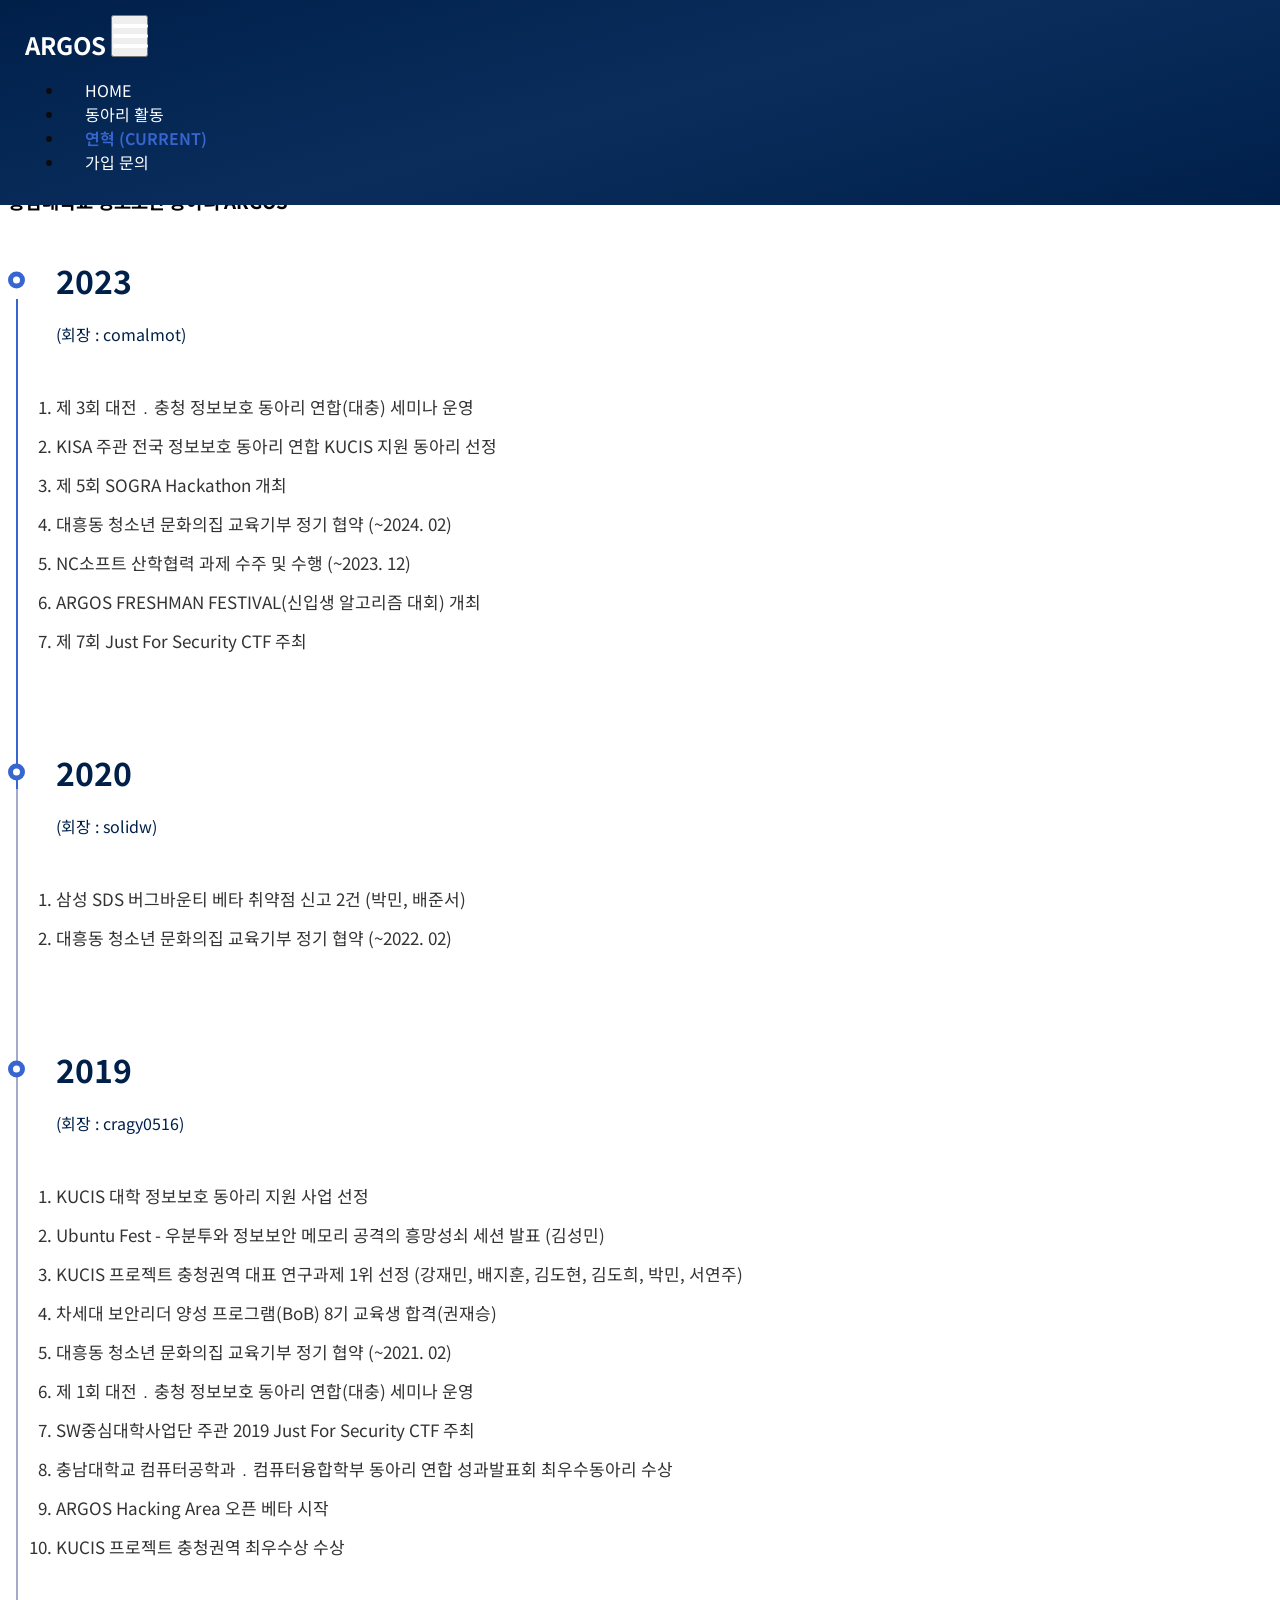
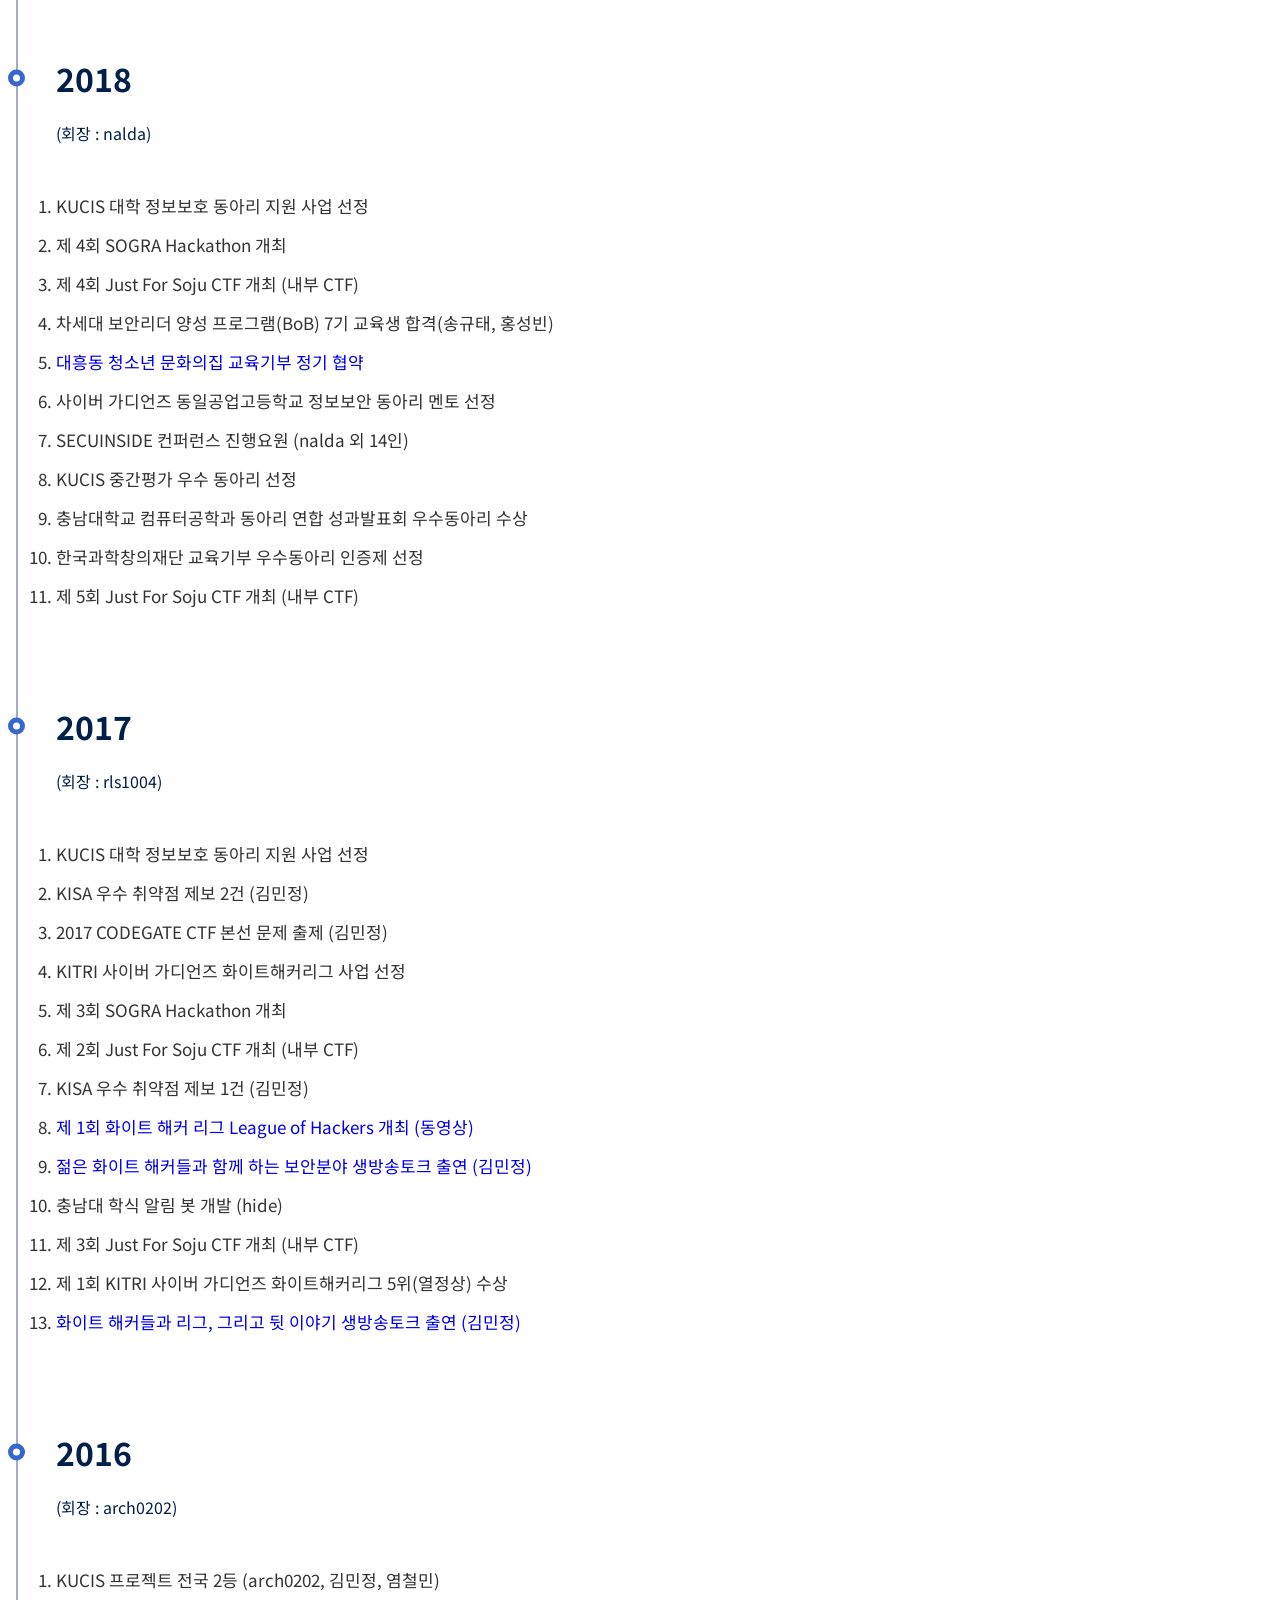
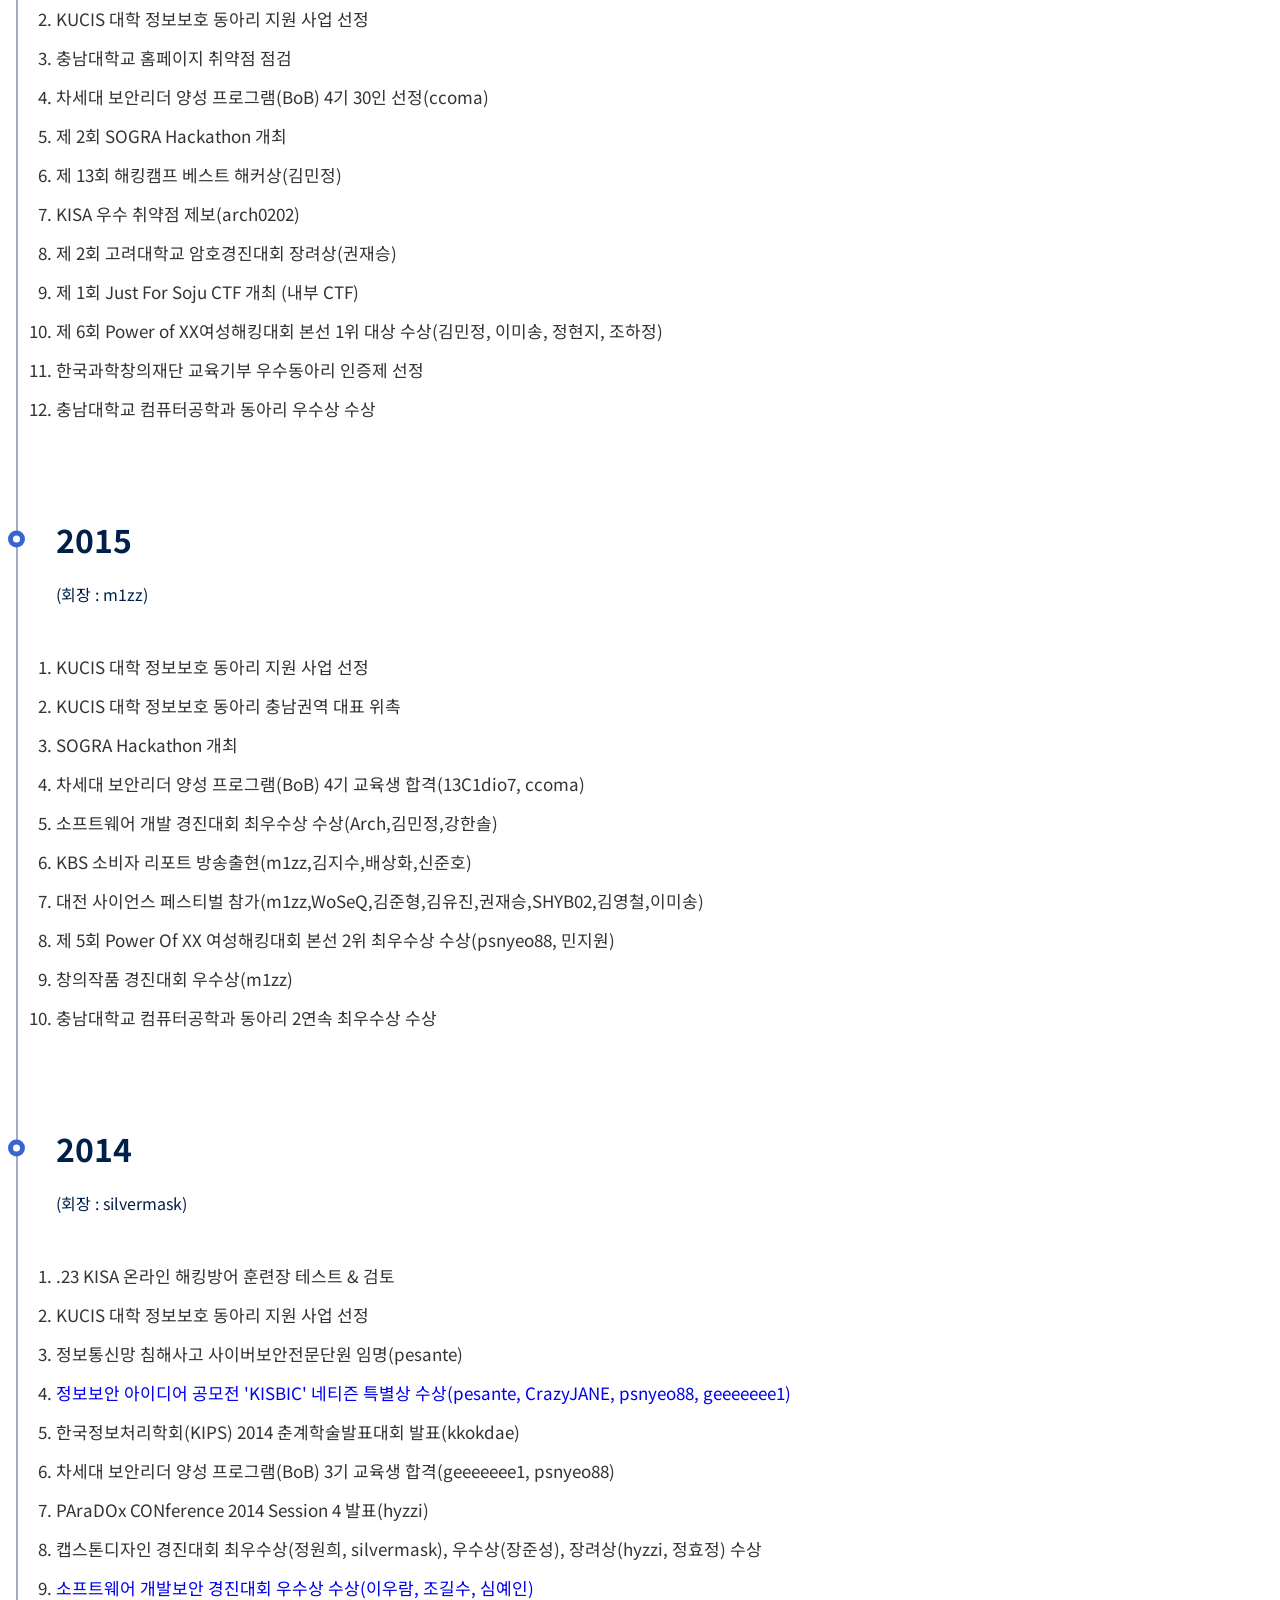
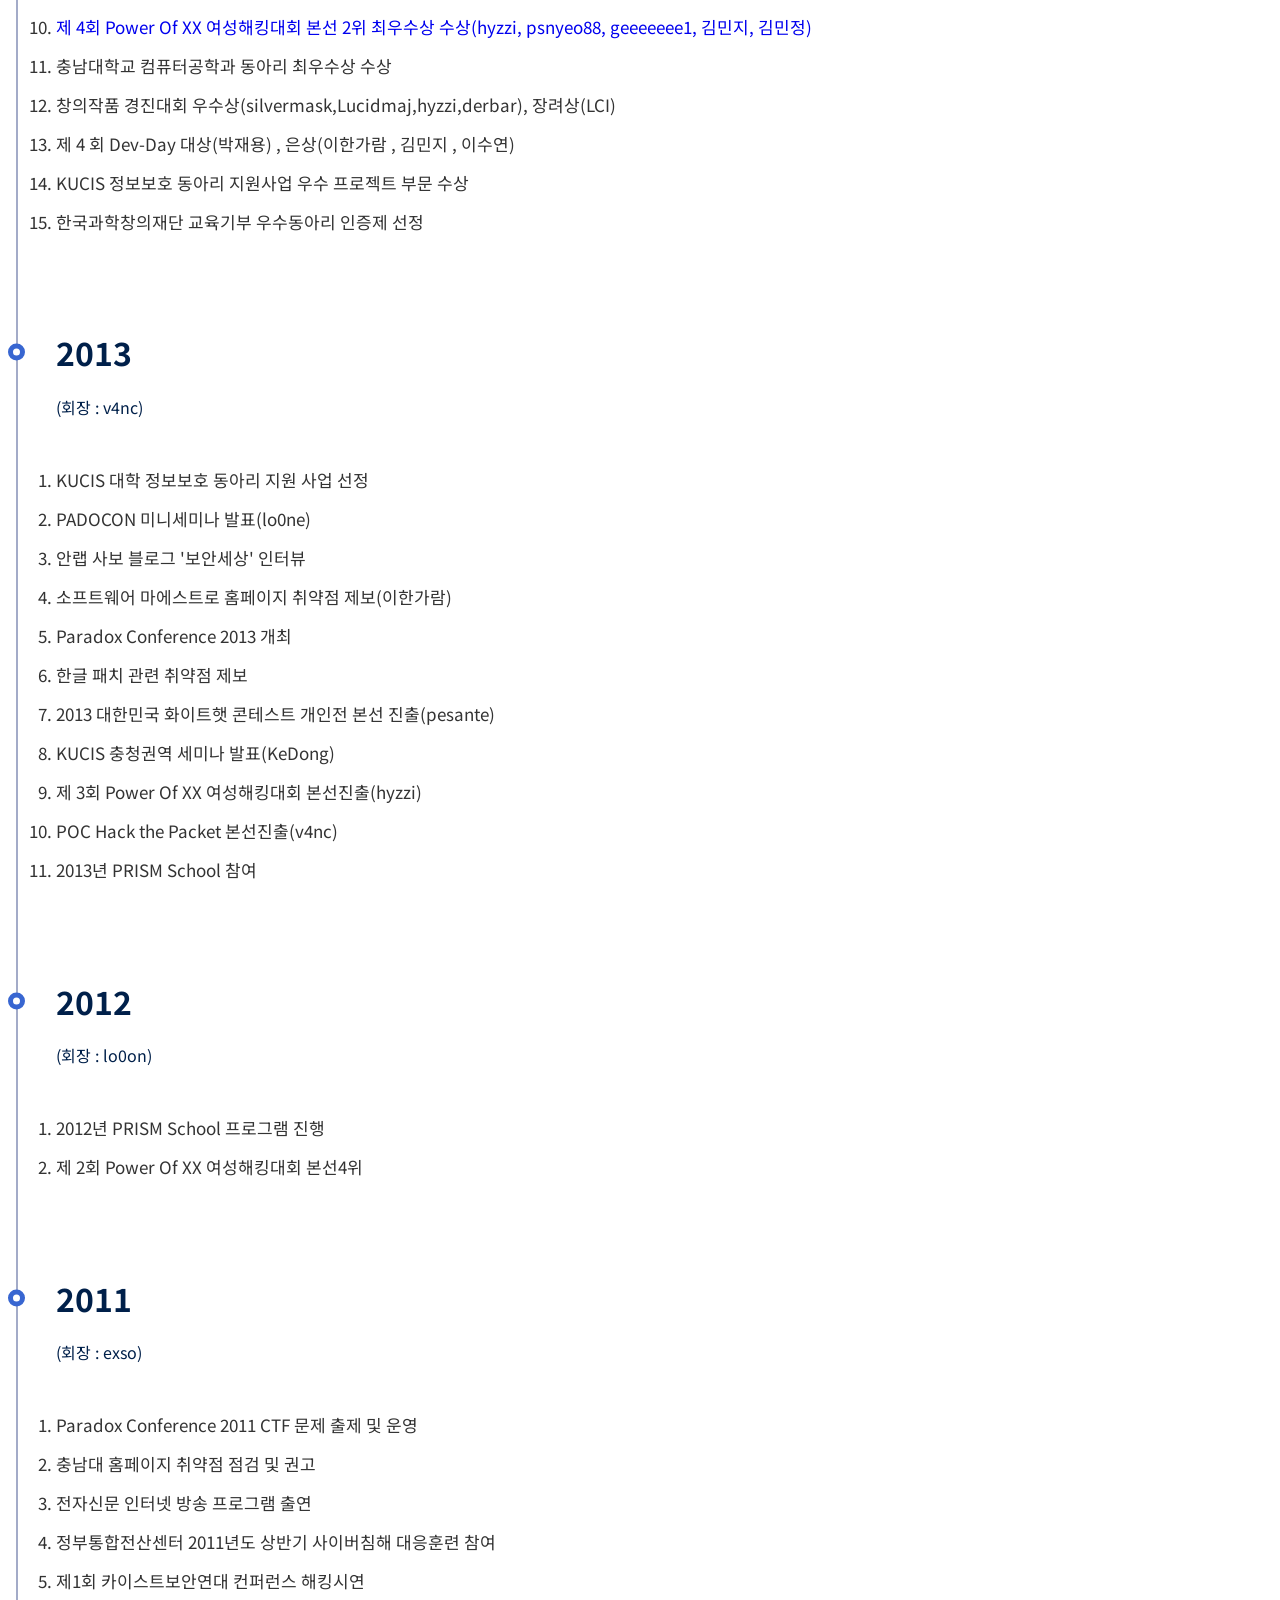
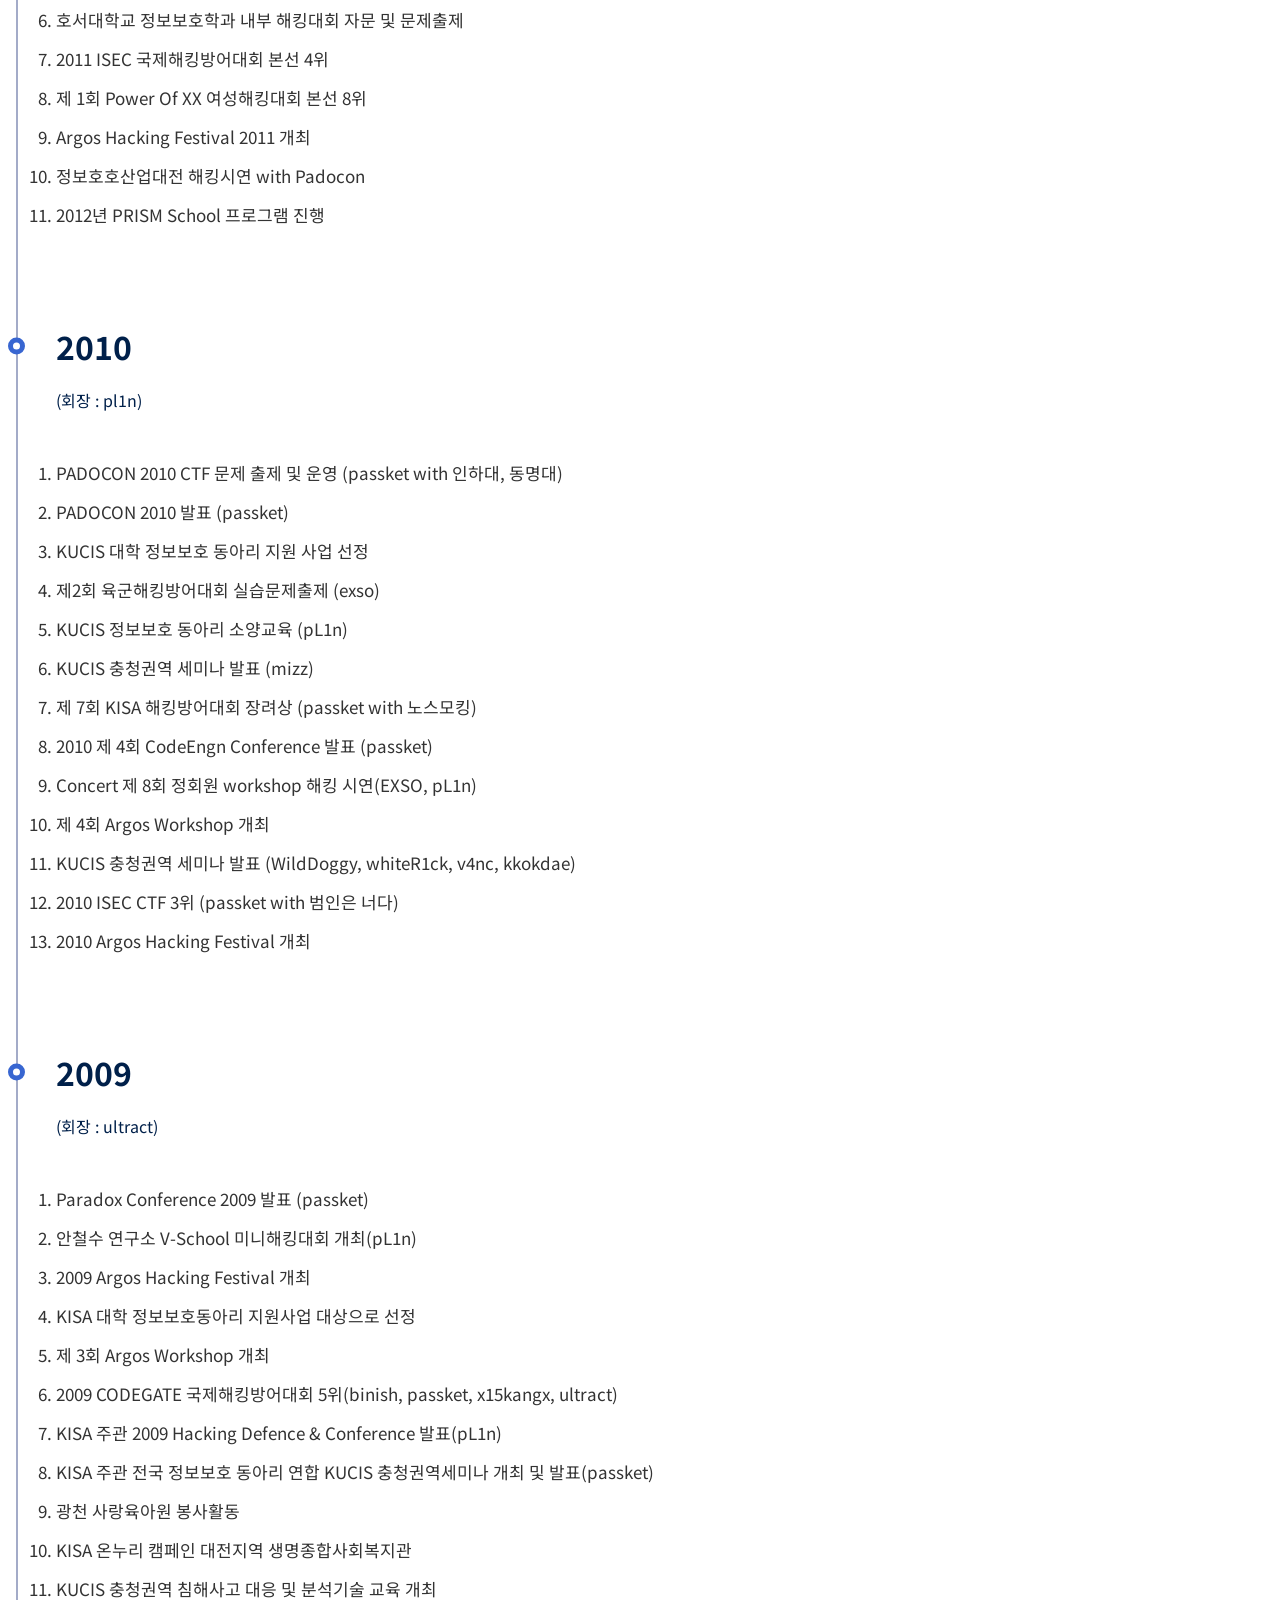
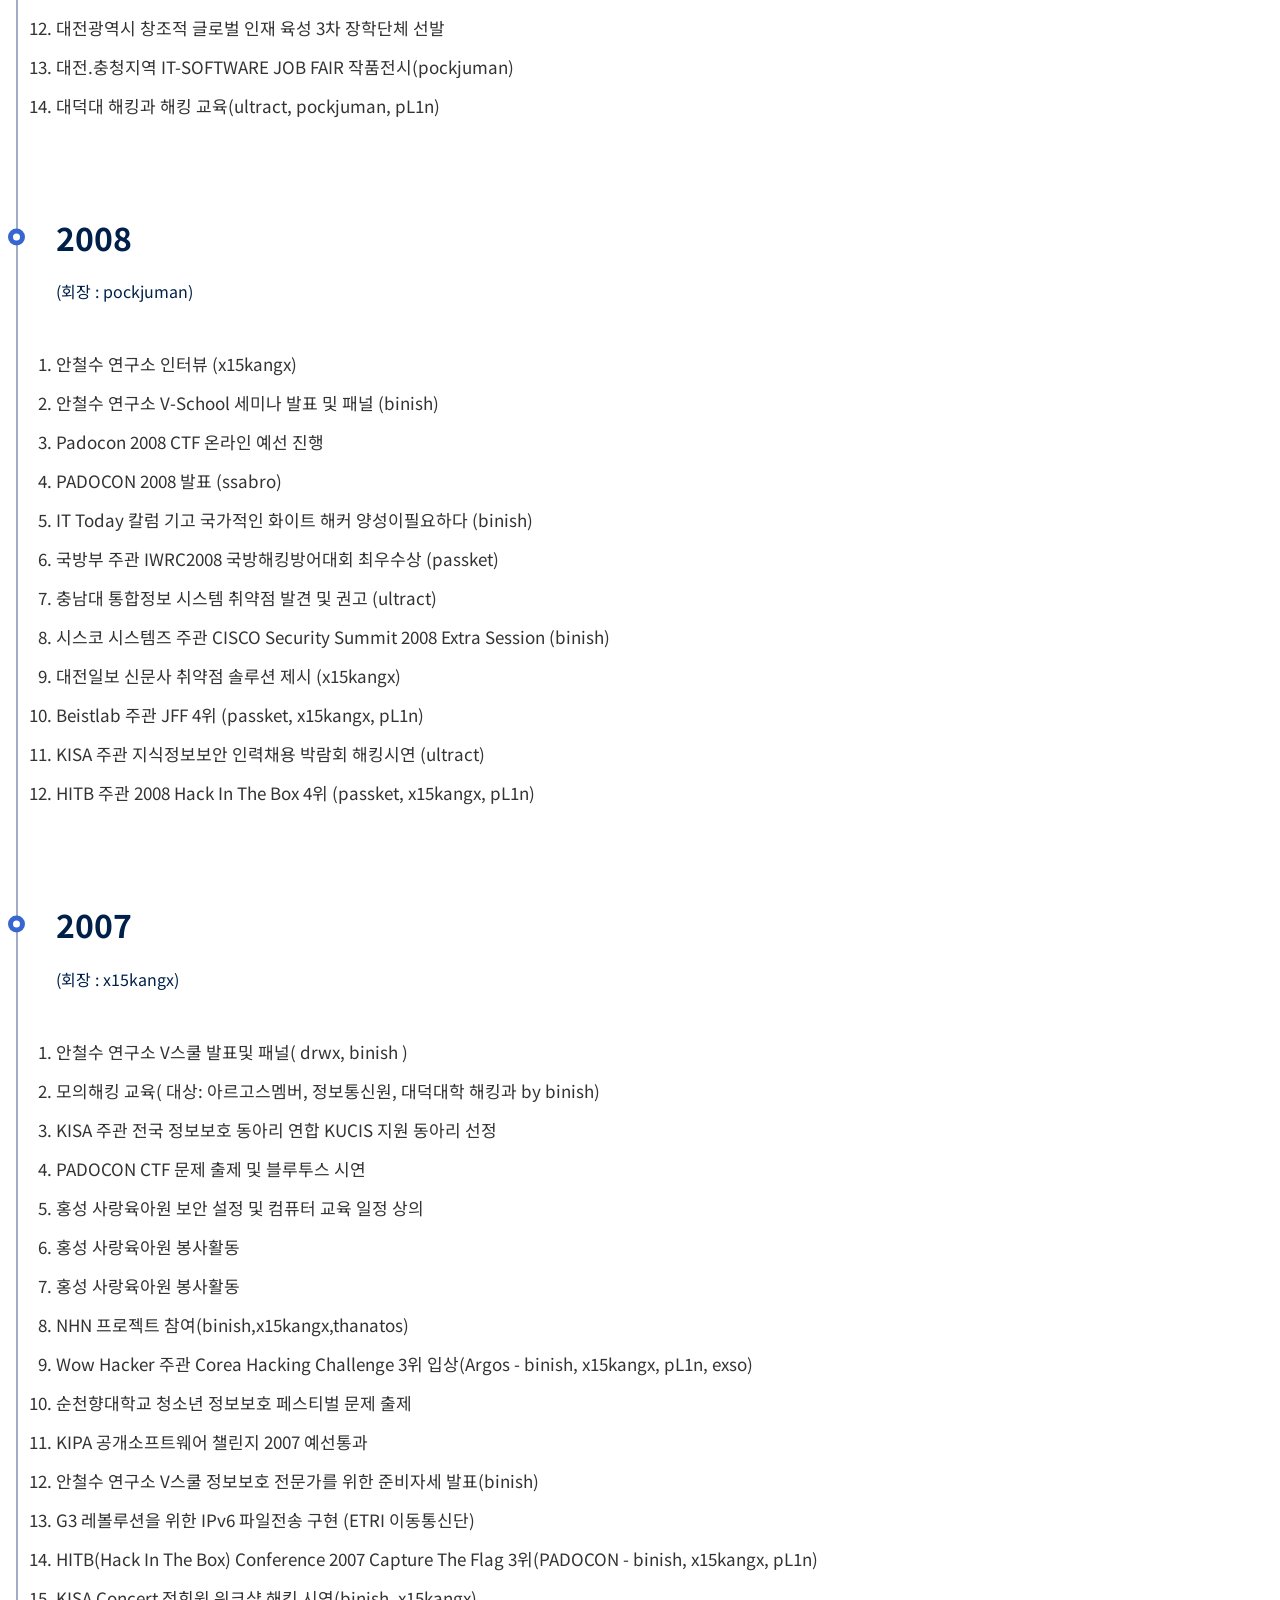
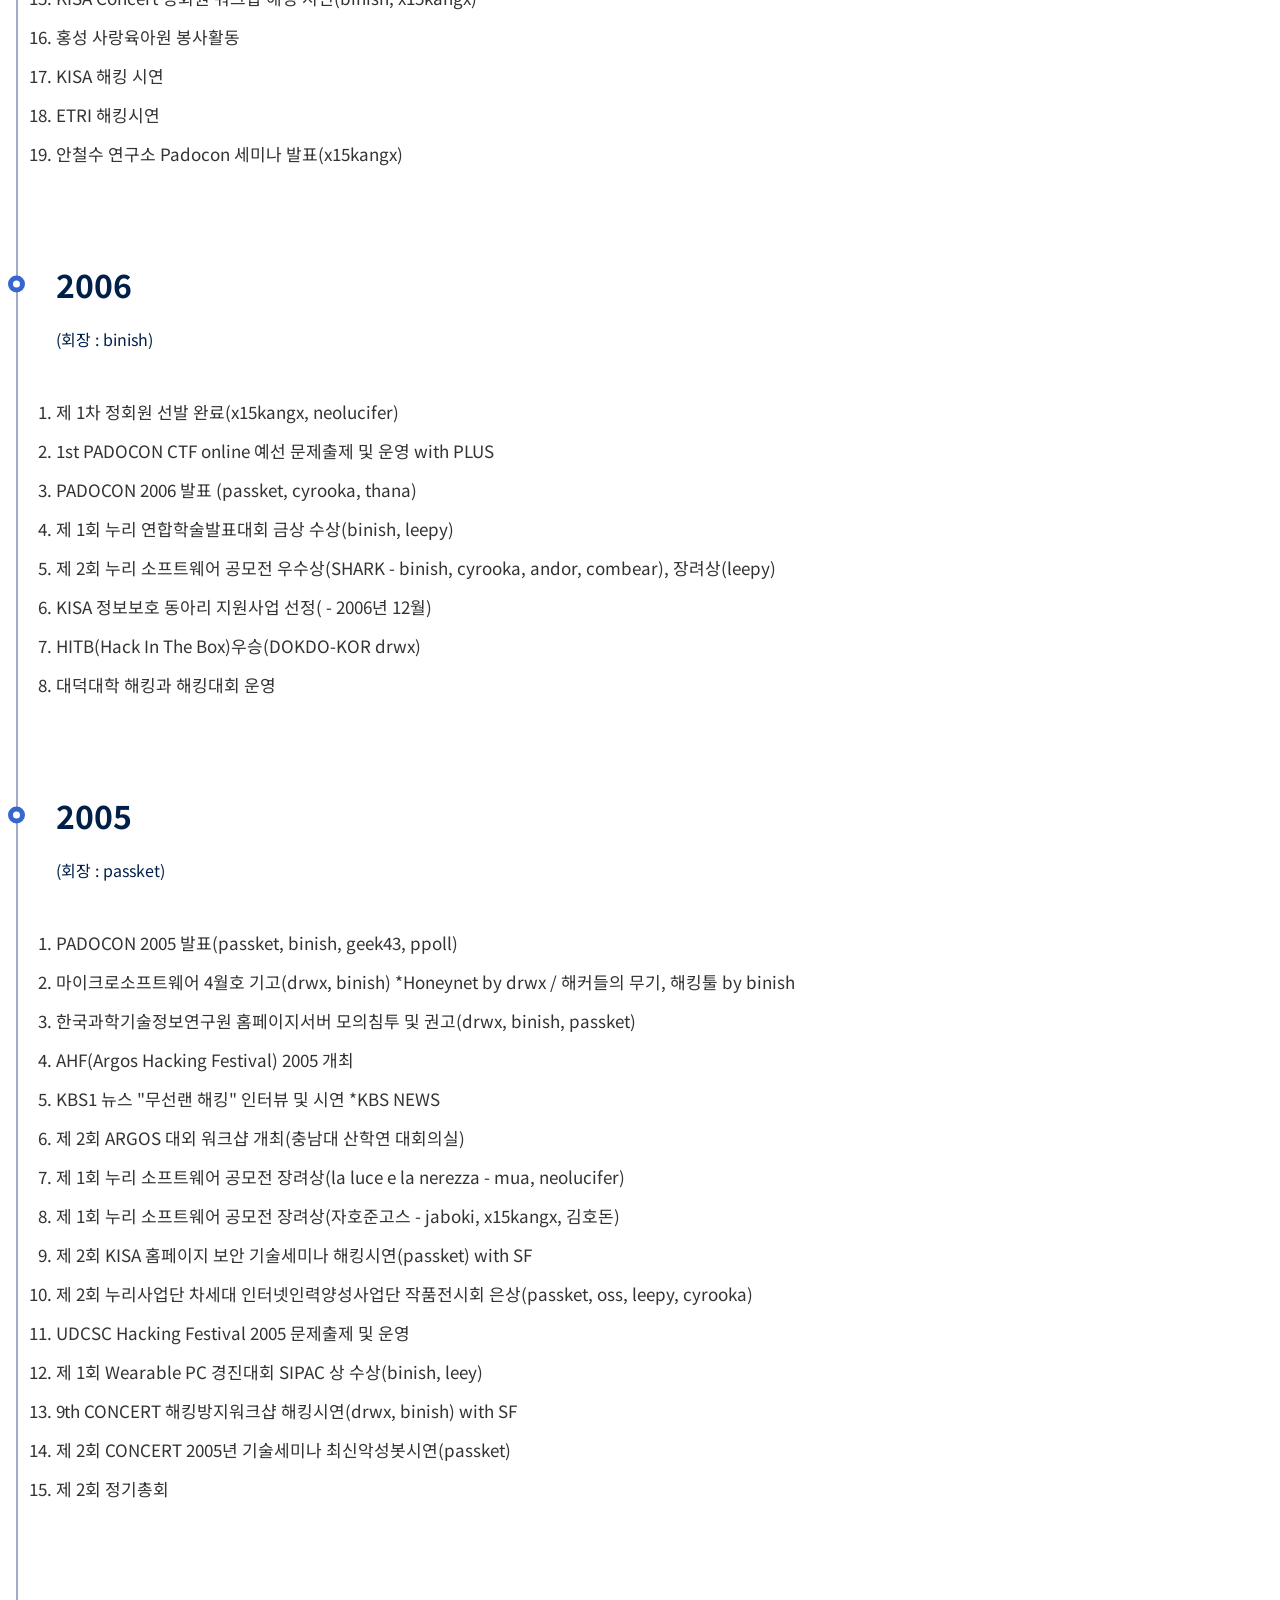
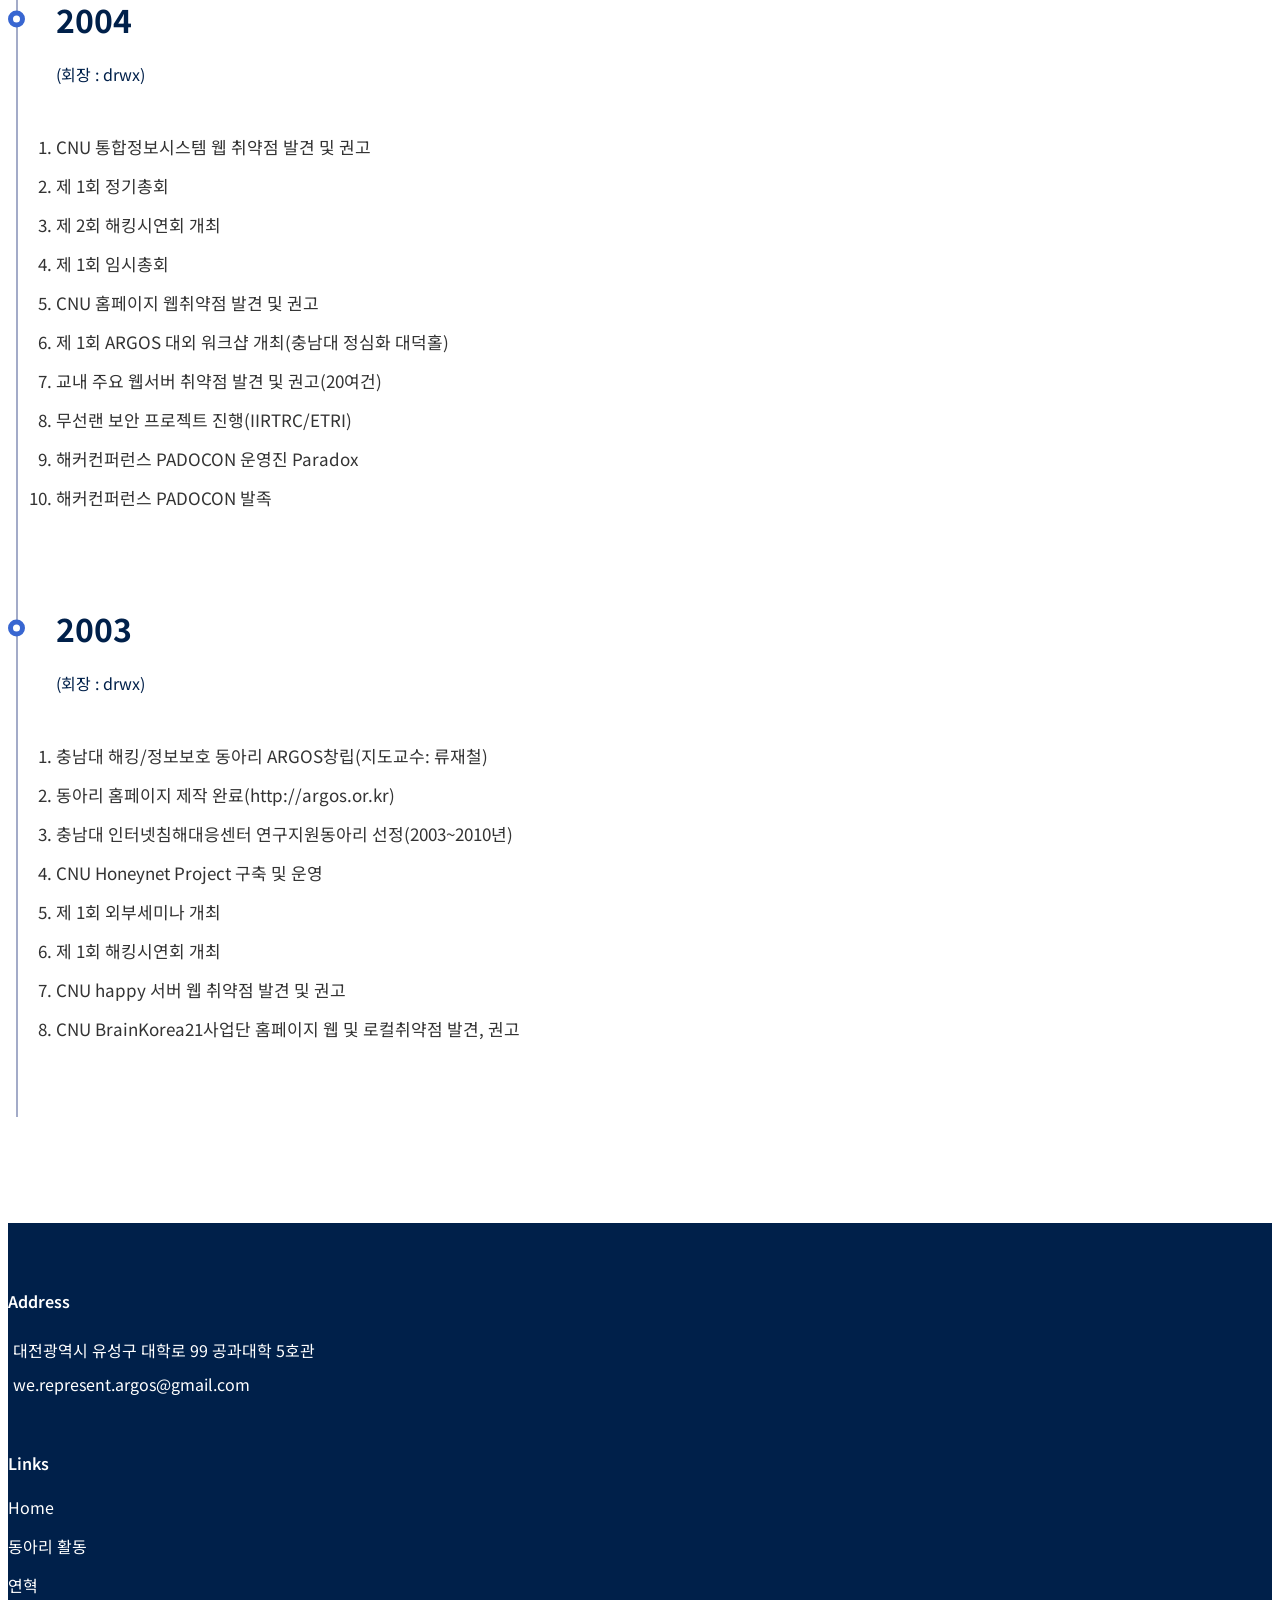
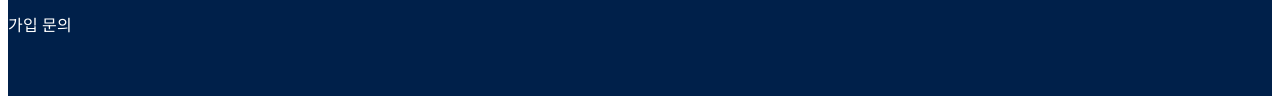
==== history.html @ 81e080d8 "연혁: 가이드 선 스타일 적용, 애니메이션 1.2초로 단축 Made-with: Cursor" ====
<!DOCTYPE html>
<html>

<head>
  <!-- Basic -->
  <meta charset="utf-8" />
  <meta http-equiv="X-UA-Compatible" content="IE=edge" />
  <!-- Mobile Metas -->
  <meta name="viewport" content="width=device-width, initial-scale=1, shrink-to-fit=no" />
  <!-- Site Metas -->
  <meta name="keywords" content="" />
  <meta name="description" content="" />
  <meta name="author" content="" />
  <link rel="shortcut icon" href="https://cdn.jsdelivr.net/gh/4RG0S/2024-Spring-Homeless@main/images/logo_circle.png" type="">

  <title> History </title>
  <link rel="stylesheet" href="css/history.css">

  <!-- bootstrap core css -->
  <link rel="stylesheet" type="text/css" href="css/bootstrap.css" />

  <!-- fonts style -->
  <link href="https://fonts.googleapis.com/css2?family=Noto+Sans+KR:wght@400;500;600;700&display=swap" rel="stylesheet">

  <!--owl slider stylesheet -->
  <link rel="stylesheet" type="text/css" href="https://cdnjs.cloudflare.com/ajax/libs/OwlCarousel2/2.3.4/assets/owl.carousel.min.css" />

  <!-- font awesome style -->
  <link href="css/font-awesome.min.css" rel="stylesheet" />

  <!-- Custom styles for this template -->
  <link href="css/style.css" rel="stylesheet" />
  <!-- responsive style -->
  <link href="css/responsive.css" rel="stylesheet" />

</head>

<body class="sub_page">

  <div class="hero_area">

    <div class="hero_bg_box">
      <div class="bg_img_box">
        <img src="images/hero-bg.png" alt="">
      </div>
    </div>

    <!-- header section strats -->
    <header class="header_section">
      <div class="container-fluid">
        <nav class="navbar navbar-expand-lg custom_nav-container ">
          <a class="navbar-brand" href="index.html">
            <span>
              ARGOS
            </span>
          </a>

          <button class="navbar-toggler" type="button" data-toggle="collapse" data-target="#navbarSupportedContent" aria-controls="navbarSupportedContent" aria-expanded="false" aria-label="Toggle navigation">
            <span class=""> </span>
          </button>

          <div class="collapse navbar-collapse" id="navbarSupportedContent">
            <ul class="navbar-nav  ">
              <li class="nav-item">
                <a class="nav-link" href="index.html">Home</a>
              </li>
              <li class="nav-item">
                <a class="nav-link" href="education.html">동아리 활동</a>
                <ul>
                  <li>
                      <a href="seminar.html" class="nav-link">정기 세미나</a>
                  </li>
                  <li>
                      <a href="hack.html" class="nav-link">해킹 시연회</a>
                  </li>
                  <li>
                      <a href="hackathon.html" class="nav-link">SOGRA Hackathon</a>
                  </li>
              </ul>
              </li>
              <li class="nav-item active">
                <a class="nav-link" href="history.html">연혁 <span class="sr-only">(current)</span></a>
              </li>
              <li class="nav-item">
                <a class="nav-link" href="https://open.kakao.com/o/sIllhT5f">가입 문의</a>
              </li>
              <!-- <li class="nav-item">
                <a class="nav-link" href="#"> <i class="fa fa-user" aria-hidden="true"></i> Login</a>
              </li> -->
              <!-- <form class="form-inline">
                <button class="btn  my-2 my-sm-0 nav_search-btn" type="submit">
                  <i class="fa fa-search" aria-hidden="true"></i>
                </button>
              </form> -->
            </ul>
          </div>
        </nav>
      </div>
    </header>
    <!-- end header section -->
  </div>

  <!-- about section -->

  <section style="background: white;"class="about_section layout_padding">
    <div class="container">
      <div class="row">
        <div class="col-md-6">
          <div style="color:black;"class="detail-box">
            <h3>
              충남대학교 정보보안 동아리 ARGOS
            </h3>
            <!-- <p>
              세부 내용 추가 가능
            </p> -->
          </div>
        </div>
      </div>
      <div class="history" id="historySection">
        <div class="history-line">
          <div class="history-line-fill" id="historyLineFill"></div>
        </div>
        <div>
          <h2>2023</h2>
          (회장 : comalmot)
          <ol>
            <li><strong>04.22</strong> 제 3회 대전﹒충청 정보보호 동아리 연합(대충) 세미나 운영</li>
            <li><strong>05.09</strong> KISA 주관 전국 정보보호 동아리 연합 KUCIS 지원 동아리 선정</li>
            <li><strong>05.12</strong> 제 5회 SOGRA Hackathon 개최</li>
            <li><strong>06.28</strong> 대흥동 청소년 문화의집 교육기부 정기 협약 (~2024. 02)</li>
            <li><strong>07.01</strong> NC소프트 산학협력 과제 수주 및 수행 (~2023. 12)</li>
            <li><strong>09.23</strong> ARGOS FRESHMAN FESTIVAL(신입생 알고리즘 대회) 개최</li>
            <li><strong>11.11</strong> 제 7회 Just For Security CTF 주최</li>
          </ol>
          <h2>2020</h2>
          (회장 : solidw)
          <ol>
            <li><strong>07.11</strong> 삼성 SDS 버그바운티 베타 취약점 신고 2건 (박민, 배준서)</li>
            <li><strong>08.29</strong> 대흥동 청소년 문화의집 교육기부 정기 협약 (~2022. 02)</li>
          </ol>
          <h2>2019</h2>
          (회장 : cragy0516)
          <ol>
            <li><strong>03.22</strong> KUCIS 대학 정보보호 동아리 지원 사업 선정</li>
            <li><strong>05.26</strong> Ubuntu Fest - 우분투와 정보보안 메모리 공격의 흥망성쇠 세션 발표 (김성민)</li>
            <li><strong>05.28</strong> KUCIS 프로젝트 충청권역 대표 연구과제 1위 선정 (강재민, 배지훈, 김도현, 김도희, 박민, 서연주)</li>
            <li><strong>06.24</strong> 차세대 보안리더 양성 프로그램(BoB) 8기 교육생 합격(권재승)</li>
            <li><strong>07.05</strong> 대흥동 청소년 문화의집 교육기부 정기 협약 (~2021. 02)</li>
            <li><strong>07.06</strong> 제 1회 대전﹒충청 정보보호 동아리 연합(대충) 세미나 운영</li>
            <li><strong>11.10</strong> SW중심대학사업단 주관 2019 Just For Security CTF 주최</li>
            <li><strong>11.22</strong> 충남대학교 컴퓨터공학과﹒컴퓨터융합학부 동아리 연합 성과발표회 최우수동아리 수상</li>
            <li><strong>12.03</strong> ARGOS Hacking Area 오픈 베타 시작</li>
            <li><strong>12.06</strong> KUCIS 프로젝트 충청권역 최우수상 수상</li>
          </ol>
          <h2>2018</h2>
          (회장 : nalda) 
          <ol>
            <li><strong>03.19</strong> KUCIS 대학 정보보호 동아리 지원 사업 선정</li>
            <li><strong>05.18</strong> 제 4회 SOGRA Hackathon 개최</li>
            <li><strong>06.17</strong> 제 4회 Just For Soju CTF 개최 (내부 CTF)</li>
            <li><strong>06.25</strong> 차세대 보안리더 양성 프로그램(BoB) 7기 교육생 합격(송규태, 홍성빈)</li>
            <li><strong>06.28</strong> <a href="http://www.dtnews24.com/news/articleView.html?idxno=518586">대흥동 청소년 문화의집 교육기부 정기 협약</a></li>
            <li><strong>06.28</strong> 사이버 가디언즈 동일공업고등학교 정보보안 동아리 멘토 선정</li>
            <li><strong>07.14</strong> SECUINSIDE 컨퍼런스 진행요원 (nalda 외 14인)</li>
            <li><strong>09.20</strong> KUCIS 중간평가 우수 동아리 선정</li>
            <li><strong>11.20</strong> 충남대학교 컴퓨터공학과 동아리 연합 성과발표회 우수동아리 수상</li>
            <li><strong>11.23</strong> 한국과학창의재단 교육기부 우수동아리 인증제 선정</li>
            <li><strong>12.01</strong> 제 5회 Just For Soju CTF 개최 (내부 CTF)</li>
          </ol>
          <h2>2017</h2>
          (회장 : rls1004) 
          <ol>
            <li><strong>03.29</strong> KUCIS 대학 정보보호 동아리 지원 사업 선정</li>
            <li><strong>03.29</strong> KISA 우수 취약점 제보 2건 (김민정)</li>
            <li><strong>04.11</strong> 2017 CODEGATE CTF 본선 문제 출제 (김민정)</li>
            <li><strong>05.08</strong> KITRI 사이버 가디언즈 화이트해커리그 사업 선정</li>
            <li><strong>05.19</strong> 제 3회 SOGRA Hackathon 개최</li>
            <li><strong>06.19</strong> 제 2회 Just For Soju CTF 개최 (내부 CTF)</li>
            <li><strong>06.23</strong> KISA 우수 취약점 제보 1건 (김민정)</li>
            <li><strong>07.15</strong> <a href="https://www.facebook.com/LOH-ARGOS-101943037137359/">제 1회 화이트 해커 리그 League of Hackers 개최</a> <a href="https://www.youtube.com/watch?v=aym5U5BqPws">(동영상)</a></li>
            <li><strong>08.08</strong><a href="https://talkit.tv/Event/1633/"> 젊은 화이트 해커들과 함께 하는 보안분야 생방송토크 출연 (김민정)</a></li>
            <li><strong>10.08</strong> 충남대 학식 알림 봇 개발 (hide)</li>
            <li><strong>11.05</strong> 제 3회 Just For Soju CTF 개최 (내부 CTF)</li>
            <li><strong>12.08</strong> 제 1회 KITRI 사이버 가디언즈 화이트해커리그 5위(열정상) 수상</li>
            <li><strong>12.12</strong><a href="https://www.argos.or.kr/%5B12-08%5D%20%EC%A0%9C%201%ED%9A%8C%20KITRI%20%EC%82%AC%EC%9D%B4%EB%B2%84%20%EA%B0%80%EB%94%94%EC%96%B8%EC%A6%88%20%ED%99%94%EC%9D%B4%ED%8A%B8%ED%95%B4%EC%BB%A4%EB%A6%AC%EA%B7%B8%205%EC%9C%84%28%EC%97%B4%EC%A0%95%EC%83%81%29%20%EC%88%98%EC%83%81"> 화이트 해커들과 리그, 그리고 뒷 이야기 생방송토크 출연 (김민정)</a></li>
          </ol>
          <h2>2016</h2>
          (회장 : arch0202) 
          <ol>
            <li><strong>12.21</strong> KUCIS 프로젝트 전국 2등 (arch0202, 김민정, 염철민)</li>
            <li><strong>02.13</strong> KUCIS 대학 정보보호 동아리 지원 사업 선정</li>
            <li><strong>04.13</strong> 충남대학교 홈페이지 취약점 점검</li>
            <li><strong>05.20</strong> 차세대 보안리더 양성 프로그램(BoB) 4기 30인 선정(ccoma)</li>
            <li><strong>04.10</strong> 제 2회 SOGRA Hackathon 개최</li>
            <li><strong>08.27</strong> 제 13회 해킹캠프 베스트 해커상(김민정)</li>
            <li><strong>09.12</strong> KISA 우수 취약점 제보(arch0202)</li>
            <li><strong>10.02</strong> 제 2회 고려대학교 암호경진대회 장려상(권재승)</li>
            <li><strong>10.29</strong> 제 1회 Just For Soju CTF 개최 (내부 CTF)</li>
            <li><strong>11.10</strong> 제 6회 Power of XX여성해킹대회 본선 1위 대상 수상(김민정, 이미송, 정현지, 조하정)</li>
            <li><strong>11.16</strong> 한국과학창의재단 교육기부 우수동아리 인증제 선정</li>
            <li><strong>11.25</strong> 충남대학교 컴퓨터공학과 동아리 우수상 수상</li>
          </ol>
          <h2>2015</h2>
          (회장 : m1zz) 
          <ol>
            <li><strong>02.13</strong> KUCIS 대학 정보보호 동아리 지원 사업 선정</li>
            <li><strong>03.28</strong> KUCIS 대학 정보보호 동아리 충남권역 대표 위촉</li>
            <li><strong>04.10</strong> SOGRA Hackathon 개최</li>
            <li><strong>06.26</strong> 차세대 보안리더 양성 프로그램(BoB) 4기 교육생 합격(13C1dio7, ccoma)</li>
            <li><strong>10.05</strong> 소프트웨어 개발 경진대회 최우수상 수상(Arch,김민정,강한솔)</li>
            <li><strong>10.16</strong> KBS 소비자 리포트 방송출현(m1zz,김지수,배상화,신준호)</li>
            <li><strong>10.21</strong> 대전 사이언스 페스티벌 참가(m1zz,WoSeQ,김준형,김유진,권재승,SHYB02,김영철,이미송)</li>
            <li><strong>11.06</strong> 제 5회 Power Of XX 여성해킹대회 본선 2위 최우수상 수상(psnyeo88, 민지원)</li>
            <li><strong>11.27</strong> 창의작품 경진대회 우수상(m1zz)</li>
            <li><strong>11.27</strong> 충남대학교 컴퓨터공학과 동아리 2연속 최우수상 수상</li>
          </ol>
          <h2>2014</h2>
          (회장 : silvermask) 
          <ol>
            <li><strong>13.12</strong>.23 KISA 온라인 해킹방어 훈련장 테스트 & 검토</li>
            <li><strong>02.25</strong> KUCIS 대학 정보보호 동아리 지원 사업 선정</li>
            <li><strong>03.20</strong> 정보통신망 침해사고 사이버보안전문단원 임명(pesante)</li>
            <li><strong>03.27</strong> <a href="http://www.boannews.com/media/view.asp?idx=40359&skind=B">정보보안 아이디어 공모전 'KISBIC' 네티즌 특별상 수상(pesante, CrazyJANE, psnyeo88, geeeeeee1)</a></li>
            <li><strong>04.24</strong> 한국정보처리학회(KIPS) 2014 춘계학술발표대회 발표(kkokdae)</li>
            <li><strong>06.26</strong> 차세대 보안리더 양성 프로그램(BoB) 3기 교육생 합격(geeeeeee1, psnyeo88)</li>
            <li><strong>08.16</strong> PAraDOx CONference 2014 Session 4 발표(hyzzi)</li>
            <li><strong>09.25</strong> 캡스톤디자인 경진대회 최우수상(정원희, silvermask), 우수상(장준성), 장려상(hyzzi, 정효정) 수상</li>
            <li><strong>11.06</strong> <a href="http://www.boannews.com/media/view.asp?idx=43960&kind=2&search=title&find=%B3%BB%B3%E2%BA%CE%C5%CD+%C0%C7%B9%AB%C8%AD">소프트웨어 개발보안 경진대회 우수상 수상(이우람, 조길수, 심예인)</a></li>
            <li><strong>11.07</strong> <a href="http://www.dailysecu.com/news_view.php?article_id=8121">제 4회 Power Of XX 여성해킹대회 본선 2위 최우수상 수상(hyzzi, psnyeo88, geeeeeee1, 김민지, 김민정)</a></li>
            <li><strong>11.28</strong> 충남대학교 컴퓨터공학과 동아리 최우수상 수상</li>
            <li><strong>11.28</strong> 창의작품 경진대회 우수상(silvermask,Lucidmaj,hyzzi,derbar), 장려상(LCI)</li>
            <li><strong>11.28</strong> 제 4 회 Dev-Day 대상(박재용) , 은상(이한가람 , 김민지 , 이수연)</li>
            <li><strong>11.28</strong> KUCIS 정보보호 동아리 지원사업 우수 프로젝트 부문 수상</li>
            <li><strong>12.18</strong> 한국과학창의재단 교육기부 우수동아리 인증제 선정</li>
          </ol>        
          <h2>2013</h2>
          (회장 : v4nc) 
          <ol>
            <li><strong>02.26</strong> KUCIS 대학 정보보호 동아리 지원 사업 선정</li>
            <li><strong>03.02</strong> PADOCON 미니세미나 발표(lo0ne)</li>
            <li><strong>05.14</strong> 안랩 사보 블로그 '보안세상' 인터뷰</li>
            <li><strong>05.26</strong> 소프트웨어 마에스트로 홈페이지 취약점 제보(이한가람)</li>
            <li><strong>07.01</strong> Paradox Conference 2013 개최</li>
            <li><strong>07.19</strong> 한글 패치 관련 취약점 제보</li>
            <li><strong>09.28</strong> 2013 대한민국 화이트햇 콘테스트 개인전 본선 진출(pesante)</li>
            <li><strong>11.02</strong> KUCIS 충청권역 세미나 발표(KeDong)</li>
            <li><strong>11.08</strong> 제 3회 Power Of XX 여성해킹대회 본선진출(hyzzi)</li>
            <li><strong>11.08</strong> POC Hack the Packet 본선진출(v4nc)</li>
            <li><strong>11.00</strong> 2013년 PRISM School 참여</li>
          </ol>
          <h2>2012</h2>
          (회장 : lo0on)
          <ol>
            <li><strong>08.00</strong> 2012년 PRISM School 프로그램 진행</li>
            <li><strong>11.08</strong> 제 2회 Power Of XX 여성해킹대회 본선4위</li>
          </ol>
          <h2>2011</h2>
          (회장 : exso)
          <ol>
            <li><strong>01.29</strong> Paradox Conference 2011 CTF 문제 출제 및 운영</li>
            <li><strong>02.18</strong> 충남대 홈페이지 취약점 점검 및 권고</li>
            <li><strong>03.23</strong> 전자신문 인터넷 방송 프로그램 출연</li>
            <li><strong>04.26</strong> 정부통합전산센터 2011년도 상반기 사이버침해 대응훈련 참여</li>
            <li><strong>07.23</strong> 제1회 카이스트보안연대 컨퍼런스 해킹시연</li>
            <li><strong>09.13</strong> 호서대학교 정보보호학과 내부 해킹대회 자문 및 문제출제</li>
            <li><strong>09.20</strong> 2011 ISEC 국제해킹방어대회 본선 4위</li>
            <li><strong>11.03</strong> 제 1회 Power Of XX 여성해킹대회 본선 8위</li>
            <li><strong>11.26</strong> Argos Hacking Festival 2011 개최</li>
            <li><strong>11.28</strong> 정보호호산업대전 해킹시연 with Padocon</li>
            <li><strong>12.00</strong> 2012년 PRISM School 프로그램 진행</li>
          </ol>
          <h2>2010</h2>
          (회장 : pl1n)
          <ol>
            <li><strong>02.00</strong> PADOCON 2010 CTF 문제 출제 및 운영 (passket with 인하대, 동명대)</li>
            <li><strong>02.21</strong> PADOCON 2010 발표 (passket)</li>
            <li><strong>02.26</strong> KUCIS 대학 정보보호 동아리 지원 사업 선정</li>
            <li><strong>03.25</strong> 제2회 육군해킹방어대회 실습문제출제 (exso)</li>
            <li><strong>05.01</strong> KUCIS 정보보호 동아리 소양교육 (pL1n)</li>
            <li><strong>06.05</strong> KUCIS 충청권역 세미나 발표 (mizz)</li>
            <li><strong>06.05</strong> 제 7회 KISA 해킹방어대회 장려상 (passket with 노스모킹)</li>
            <li><strong>07.03</strong> 2010 제 4회 CodeEngn Conference 발표 (passket)</li>
            <li><strong>09.04</strong> Concert 제 8회 정회원 workshop 해킹 시연(EXSO, pL1n)</li>
            <li><strong>09.06</strong> 제 4회 Argos Workshop 개최</li>
            <li><strong>10.16</strong> KUCIS 충청권역 세미나 발표 (WildDoggy, whiteR1ck, v4nc, kkokdae)</li>
            <li><strong>11.30</strong> 2010 ISEC CTF 3위 (passket with 범인은 너다)</li>
            <li><strong>12.18</strong> 2010 Argos Hacking Festival 개최</li>
          </ol>
          <h2>2009</h2>
          (회장 : ultract)
          <ol>
            <li><strong>01.15</strong> Paradox Conference 2009 발표 (passket)</li>
            <li><strong>02.20</strong> 안철수 연구소 V-School 미니해킹대회 개최(pL1n)</li>
            <li><strong>02.24</strong> 2009 Argos Hacking Festival 개최</li>
            <li><strong>02.26</strong> KISA 대학 정보보호동아리 지원사업 대상으로 선정</li>
            <li><strong>03.03</strong> 제 3회 Argos Workshop 개최</li>
            <li><strong>04.07</strong> 2009 CODEGATE 국제해킹방어대회 5위(binish, passket, x15kangx, ultract)</li>
            <li><strong>05.13</strong> KISA 주관 2009 Hacking Defence & Conference 발표(pL1n)</li>
            <li><strong>05.16</strong> KISA 주관 전국 정보보호 동아리 연합 KUCIS 충청권역세미나 개최 및 발표(passket)</li>
            <li><strong>05.23</strong> 광천 사랑육아원 봉사활동</li>
            <li><strong>07.14</strong> KISA 온누리 캠페인 대전지역 생명종합사회복지관</li>
            <li><strong>07.27</strong> KUCIS 충청권역 침해사고 대응 및 분석기술 교육 개최</li>
            <li><strong>10.07</strong> 대전광역시 창조적 글로벌 인재 육성 3차 장학단체 선발</li>
            <li><strong>10.27</strong> 대전.충청지역 IT-SOFTWARE JOB FAIR 작품전시(pockjuman)</li>
            <li><strong>11.17</strong> 대덕대 해킹과 해킹 교육(ultract, pockjuman, pL1n)</li>
          </ol>
          <h2>2008</h2>
          (회장 : pockjuman)
          <ol>
            <li><strong>01.14</strong> 안철수 연구소 인터뷰 (x15kangx)</li>
            <li><strong>01.30</strong> 안철수 연구소 V-School 세미나 발표 및 패널 (binish)</li>
            <li><strong>02.05</strong> Padocon 2008 CTF 온라인 예선 진행</li>
            <li><strong>02.26</strong> PADOCON 2008 발표 (ssabro)</li>
            <li><strong>05.03</strong> IT Today 칼럼 기고 국가적인 화이트 해커 양성이필요하다 (binish)</li>
            <li><strong>05.09</strong> 국방부 주관 IWRC2008 국방해킹방어대회  최우수상 (passket)</li>
            <li><strong>06.30</strong> 충남대 통합정보 시스템 취약점 발견 및 권고 (ultract)</li>
            <li><strong>07.09</strong> 시스코 시스템즈 주관 CISCO Security Summit 2008 Extra Session (binish)</li>
            <li><strong>07.22</strong> 대전일보 신문사 취약점 솔루션 제시 (x15kangx)</li>
            <li><strong>09.28</strong> Beistlab 주관 JFF 4위 (passket, x15kangx, pL1n)</li>
            <li><strong>10.28</strong> KISA 주관 지식정보보안 인력채용 박람회 해킹시연 (ultract)</li>
            <li><strong>10.30</strong> HITB 주관 2008 Hack In The Box  4위 (passket, x15kangx, pL1n)</li>
          </ol>
          <h2>2007</h2>
          (회장 : x15kangx)
          <ol>
            <li><strong>01.21</strong> 안철수 연구소 V스쿨 발표및 패널( drwx, binish )</li>
            <li><strong>02.12</strong> 모의해킹 교육( 대상: 아르고스멤버, 정보통신원, 대덕대학 해킹과 by binish)</li>
            <li><strong>02.16</strong> KISA 주관 전국 정보보호 동아리 연합 KUCIS 지원 동아리 선정</li>
            <li><strong>02.26</strong> PADOCON CTF 문제 출제 및 블루투스 시연</li>
            <li><strong>03.07</strong> 홍성 사랑육아원 보안 설정 및 컴퓨터 교육 일정 상의</li>
            <li><strong>04.07</strong> 홍성 사랑육아원 봉사활동</li>
            <li><strong>06.20</strong> 홍성 사랑육아원 봉사활동</li>
            <li><strong>07.00</strong> NHN 프로젝트 참여(binish,x15kangx,thanatos)</li>
            <li><strong>07.21</strong> Wow Hacker 주관 Corea Hacking Challenge 3위 입상(Argos - binish, x15kangx, pL1n, exso)</li>
            <li><strong>08.10</strong> 순천향대학교 청소년 정보보호 페스티벌 문제 출제</li>
            <li><strong>08.00</strong> KIPA 공개소프트웨어 챌린지 2007 예선통과</li>
            <li><strong>08.17</strong> 안철수 연구소 V스쿨 정보보호 전문가를 위한 준비자세 발표(binish)</li>
            <li><strong>09.00</strong> G3 레볼루션을 위한 IPv6 파일전송 구현 (ETRI 이동통신단)</li>
            <li><strong>09.08</strong> HITB(Hack In The Box) Conference 2007 Capture The Flag 3위(PADOCON - binish, x15kangx, pL1n)</li>
            <li><strong>09.10</strong> KISA Concert 정회원 워크샵 해킹 시연(binish, x15kangx)</li>
            <li><strong>09.15</strong> 홍성 사랑육아원 봉사활동</li>
            <li><strong>09.24</strong> KISA 해킹 시연</li>
            <li><strong>10.00</strong> ETRI 해킹시연</li>
            <li><strong>10.27</strong> 안철수 연구소 Padocon 세미나 발표(x15kangx)</li>
          </ol>
          <h2>2006</h2>
          (회장 : binish)
          <ol>
            <li><strong>01.25</strong> 제 1차 정회원 선발 완료(x15kangx, neolucifer)</li>
            <li><strong>02.04</strong> 1st PADOCON CTF online 예선 문제출제 및 운영 with PLUS</li>
            <li><strong>02.24</strong> PADOCON 2006 발표 (passket, cyrooka, thana)</li>
            <li><strong>02.28</strong> 제 1회 누리 연합학술발표대회 금상 수상(binish, leepy)</li>
            <li><strong>03.20</strong> 제 2회 누리 소프트웨어 공모전 우수상(SHARK - binish, cyrooka, andor, combear), 장려상(leepy)</li>
            <li><strong>04.26</strong> KISA 정보보호 동아리 지원사업 선정( - 2006년 12월)</li>
            <li><strong>09.23</strong> HITB(Hack In The Box)우승(DOKDO-KOR drwx)</li>
            <li><strong>10.20</strong> 대덕대학 해킹과 해킹대회 운영</li>
          </ol>
          <h2>2005</h2>
          (회장 : passket)
          <ol>
            <li><strong>02.22</strong> PADOCON 2005 발표(passket, binish, geek43, ppoll)</li>
            <li><strong>03.00</strong> 마이크로소프트웨어 4월호 기고(drwx, binish)
            *Honeynet by drwx / 해커들의 무기, 해킹툴 by binish</li>
            <li><strong>03.10</strong> 한국과학기술정보연구원 홈페이지서버 모의침투 및 권고(drwx, binish, passket)</li>
            <li><strong>07.22</strong> AHF(Argos Hacking Festival) 2005 개최</li>
            <li><strong>08.00</strong> KBS1 뉴스 "무선랜 해킹" 인터뷰 및 시연 *KBS NEWS</li>
            <li><strong>08.02</strong> 제 2회 ARGOS 대외 워크샵 개최(충남대 산학연 대회의실)</li>
            <li><strong>09.09</strong> 제 1회 누리 소프트웨어 공모전 장려상(la luce e la nerezza - mua, neolucifer)</li>
            <li><strong>09.09</strong> 제 1회 누리 소프트웨어 공모전 장려상(자호준고스 - jaboki, x15kangx, 김호돈)</li>
            <li><strong>10.00</strong> 제 2회 KISA 홈페이지 보안 기술세미나 해킹시연(passket) with SF</li>
            <li><strong>11.00</strong> 제 2회 누리사업단 차세대 인터넷인력양성사업단 작품전시회 은상(passket, oss, leepy, cyrooka)</li>
            <li><strong>11.00</strong> UDCSC Hacking Festival 2005 문제출제 및 운영</li>
            <li><strong>11.03</strong> 제 1회 Wearable PC 경진대회 SIPAC 상 수상(binish, leey)</li>
            <li><strong>11.24</strong> 9th CONCERT 해킹방지워크샵 해킹시연(drwx, binish) with SF</li>
            <li><strong>12.00</strong> 제 2회 CONCERT 2005년 기술세미나 최신악성봇시연(passket)</li>
            <li><strong>12.29</strong> 제 2회 정기총회</li>
          </ol>
          <h2>2004</h2>
          (회장 : drwx)
          <ol>
            <li><strong>01.00</strong> CNU 통합정보시스템 웹 취약점 발견 및 권고</li>
            <li><strong>02.20</strong> 제 1회 정기총회</li>
            <li><strong>03.05</strong> 제 2회 해킹시연회 개최</li>
            <li><strong>04.30</strong> 제 1회 임시총회</li>
            <li><strong>06.00</strong> CNU 홈페이지 웹취약점 발견 및 권고</li>
            <li><strong>06.30</strong> 제 1회 ARGOS 대외 워크샵 개최(충남대 정심화 대덕홀)</li>
            <li><strong>07.10</strong> 교내 주요 웹서버 취약점 발견 및 권고(20여건)</li>
            <li><strong>09.01</strong> 무선랜 보안 프로젝트 진행(IIRTRC/ETRI)</li>
            <li><strong>11.00</strong> 해커컨퍼런스 PADOCON 운영진 Paradox</li>
            <li><strong>11.01</strong> 해커컨퍼런스 PADOCON 발족</li>
          </ol>
          <h2>2003</h2>
          (회장 : drwx)
          <ol>
            <li><strong>06.25</strong> 충남대 해킹/정보보호 동아리 ARGOS창립(지도교수: 류재철)</li>
            <li><strong>07.17</strong> 동아리 홈페이지 제작 완료(http://argos.or.kr)</li>
            <li><strong>08.00</strong> 충남대 인터넷침해대응센터 연구지원동아리 선정(2003~2010년)</li>
            <li><strong>08.00</strong> CNU Honeynet Project 구축 및 운영</li>
            <li><strong>08.00</strong> 제 1회 외부세미나 개최</li>
            <li><strong>11.29</strong> 제 1회 해킹시연회 개최</li>
            <li><strong>12.00</strong> CNU happy 서버 웹 취약점 발견 및 권고</li>
            <li><strong>12.00</strong> CNU BrainKorea21사업단 홈페이지 웹 및 로컬취약점 발견, 권고</li>
          </ol>
        </div>
      </div>
    </div>
  </section>

  <!-- end about section -->

  <!-- info section -->

  <section class="info_section layout_padding2">
    <div class="container">
      <div class="row">
        <div class="col-md-6 col-lg-3 info_col">
          <div class="info_contact">
            <h4>
              Address
            </h4>
            <div class="contact_link_box">
              <a href="https://map.naver.com/p/entry/place/21033930?c=15.00,0,0,0,dh" target="_blank" rel="noopener noreferrer">
                <i class="fa fa-map-marker" aria-hidden="true"></i>
                <span>
                  대전광역시 유성구 대학로 99 공과대학 5호관
                </span>
              </a>
              <a href="mailto:we.represent.argos@gmail.com">
                <i class="fa fa-envelope" aria-hidden="true"></i>
                <span>
                  we.represent.argos@gmail.com
                </span>
              </a>
            </div>
          </div>
          <div class="info_social">
            <a href="https://www.instagram.com/cnu_argos/" target="_blank" rel="noopener noreferrer" aria-label="인스타그램">
              <i class="fa fa-instagram" aria-hidden="true"></i>
            </a>
          </div>
        </div>
        <div class="col-md-6 col-lg-2 mx-auto info_col">
          <div class="info_link_box">
            <h4>
              Links
            </h4>
            <div class="info_links">
              <a class="active" href="index.html">
                Home
              </a>
              <a class="" href="education.html">
                동아리 활동
              </a>
              <a class="" href="history.html">
                연혁
              </a>
              <a class="" href="https://open.kakao.com/o/sIllhT5f">
                가입 문의
              </a>
            </div>
          </div>
        </div>
      </div>
    </div>
  </section>

  <!-- end info section -->

  <!-- footer section -->
  <section class="footer_section">
    <div class="container">
      <p>
        &copy; <span id="displayYear"></span> All Rights Reserved By
        <a href="https://html.design/">Free Html Templates</a>
      </p>
    </div>
  </section>
  <!-- footer section -->

  <!-- jQery -->
  <script type="text/javascript" src="js/jquery-3.4.1.min.js"></script>
  <!-- popper js -->
  <script src="https://cdn.jsdelivr.net/npm/popper.js@1.16.0/dist/umd/popper.min.js" integrity="sha384-Q6E9RHvbIyZFJoft+2mJbHaEWldlvI9IOYy5n3zV9zzTtmI3UksdQRVvoxMfooAo" crossorigin="anonymous">
  </script>
  <!-- bootstrap js -->
  <script type="text/javascript" src="js/bootstrap.js"></script>
  <!-- owl slider -->
  <script type="text/javascript" src="https://cdnjs.cloudflare.com/ajax/libs/OwlCarousel2/2.3.4/owl.carousel.min.js">
  </script>
  <!-- custom js -->
  <script type="text/javascript" src="js/custom.js"></script>
  <!-- 연혁 세로선: 각 연도마다 채워지도록, 처음엔 꽉 채워졌다가 맨 위 연도로 -->
  <script>
  (function(){
    var section = document.getElementById("historySection");
    var fill = document.getElementById("historyLineFill");
    if (!section || !fill) return;
    var h2s = section.querySelectorAll("h2");
    var initialDone = false;
    function getBlockBottoms() {
      var scrollTop = window.pageYOffset || document.documentElement.scrollTop;
      var sectionTop = section.getBoundingClientRect().top + scrollTop;
      var sectionBottom = sectionTop + section.offsetHeight;
      var bottoms = [];
      for (var i = 0; i < h2s.length; i++) {
        var next = h2s[i + 1];
        var bottom = next ? (next.getBoundingClientRect().top + scrollTop) : sectionBottom;
        bottoms.push({ top: h2s[i].getBoundingClientRect().top + scrollTop, bottom: bottom });
      }
      return { sectionTop: sectionTop, sectionH: section.offsetHeight, bottoms: bottoms };
    }
    function update() {
      var scrollTop = window.pageYOffset || document.documentElement.scrollTop;
      var vh = window.innerHeight;
      var ref = scrollTop + vh * 0.4;
      var data = getBlockBottoms();
      var activeIdx = -1;
      for (var i = 0; i < data.bottoms.length; i++) {
        if (ref >= data.bottoms[i].top) activeIdx = i;
      }
      var pct = 0;
      if (activeIdx >= 0) {
        var blockBottom = data.bottoms[activeIdx].bottom;
        pct = ((blockBottom - data.sectionTop) / data.sectionH) * 100;
      }
      pct = Math.max(0, Math.min(100, pct));
      if (!initialDone) {
        initialDone = true;
        setTimeout(function() { fill.style.setProperty("--pct", pct); }, 50);
      } else {
        fill.style.setProperty("--pct", pct);
      }
    }
    window.addEventListener("scroll", update);
    window.addEventListener("resize", update);
    fill.style.setProperty("--pct", "100");
    setTimeout(update, 1350);
  })();
  </script>
  <!-- Google Map -->
  <script src="https://maps.googleapis.com/maps/api/js?key=AIzaSyCh39n5U-4IoWpsVGUHWdqB6puEkhRLdmI&callback=myMap">
  </script>
  <!-- End Google Map -->

</body>

</html>
---- css/history.css ----
/* 연혁 타임라인 */
.history { margin-top: 50px; list-style: none; position: relative; }
.history * { box-sizing: border-box; }

/* 날짜 숫자 제거 */
.history li strong { display: none; }

.history h2 {
  position: relative;
  font-size: 32px;
  color: #00204a;
  line-height: 1;
}
.history h2::before {
  content: "";
  position: absolute;
  left: -48px;
  top: 50%;
  width: 17px;
  height: 17px;
  border-radius: 100%;
  background: #fff;
  border: 5px solid #3866d1;
  transform: translateY(-50%);
  box-sizing: border-box;
}
.history > div:last-child {
  position: relative;
  padding: 0 0 0 48px;
}

/* 1. 페이지 진입 시 자동으로 끝까지 스르륵 내려가는 얇은 가이드 선 */
.history-line::before {
  content: "";
  position: absolute;
  left: 0;
  top: 25px;
  width: 2px;
  height: 0;
  background: #a3abc8;
  z-index: 0;
  animation: historyDrawLine 1.2s ease-in-out 0.1s forwards;
}

@keyframes historyDrawLine {
  0% { height: 0; }
  100% { height: calc(100% - 25px); }
}

/* 2. 스크롤에 맞게 색칠되는 세로선 */
.history-line {
  position: absolute;
  left: 8px;
  top: 10px;
  bottom: 0;
  width: 2px;
  z-index: 0;
}
.history-line-fill {
  position: absolute;
  left: 0;
  top: 25px; /* 가이드 선과 동일 시작점 */
  width: 100%;
  height: calc(var(--pct, 0) * (100% - 25px) / 100);
  background: #3866d1;
  transition: height 0.4s ease-out;
  z-index: 1;
}

.history ol { padding: 20px 0 74px; }
.history li {
  font-size: 17px;
  color: #333;
  line-height: 29px;
  margin-top: 10px;
}
---- css/style.css ----
@import url("https://fonts.googleapis.com/css2?family=Noto+Sans+KR:wght@400;500;600;700&display=swap");

/* 메인 홈페이지 스무스 스크롤 (섹션 간 부드러운 전환) */
html {
  scroll-behavior: smooth;
}

/* 섹션 전환 모션: 스크롤 내리면 각 섹션이 올라오는 듯한 모션 */
.section-reveal {
  will-change: transform, opacity;
  transition: opacity 0.6s ease-out, transform 0.6s ease-out;
}
.section-reveal.section-reveal--hidden {
  opacity: 0 !important;
  transform: translateY(50px) !important;
}
.section-reveal.is-visible {
  opacity: 1 !important;
  transform: translateY(0) !important;
}

body {
  font-family: "Noto Sans KR", sans-serif;
  color: #0c0c0c;
  background-color: #ffffff;
  overflow-x: hidden;
}

.layout_padding {
  padding: 90px 0;
}

.layout_padding2 {
  padding: 75px 0;
}

.layout_padding2-top {
  padding-top: 75px;
}

.layout_padding2-bottom {
  padding-bottom: 75px;
}

.layout_padding-top {
  padding-top: 90px;
}

.layout_padding-bottom {
  padding-bottom: 90px;
}

.heading_container {
  display: -webkit-box;
  display: -ms-flexbox;
  display: flex;
  -webkit-box-orient: vertical;
  -webkit-box-direction: normal;
      -ms-flex-direction: column;
          flex-direction: column;
  -webkit-box-align: start;
      -ms-flex-align: start;
          align-items: flex-start;
}

.heading_container h2 {
  position: relative;
  font-weight: 700;
  font-size: 2rem;
  margin-bottom: 0;
}

.heading_container h2 span {
  color: #3866d1;
}

.heading_container p {
  margin-top: 10px;
  margin-bottom: 0;
}

.heading_container.heading_center {
  -webkit-box-align: center;
      -ms-flex-align: center;
          align-items: center;
  text-align: center;
}

a,
a:hover,
a:focus {
  text-decoration: none;
}

a:hover,
a:focus {
  color: initial;
}

.btn,
.btn:focus {
  outline: none !important;
  -webkit-box-shadow: none;
          box-shadow: none;
}

/*header section*/
.hero_area {
  position: relative;
  min-height: 100vh;
  display: -webkit-box;
  display: -ms-flexbox;
  display: flex;
  -webkit-box-orient: vertical;
  -webkit-box-direction: normal;
      -ms-flex-direction: column;
          flex-direction: column;
  padding-top: 70px;
}

.hero_area .hero_bg_box {
  position: absolute;
  top: 0;
  left: 0;
  width: 100%;
  height: 100%;
  display: -webkit-box;
  display: -ms-flexbox;
  display: flex;
  -webkit-box-pack: center;
      -ms-flex-pack: center;
          justify-content: center;
  -webkit-box-align: end;
      -ms-flex-align: end;
          align-items: flex-end;
  overflow: hidden;
  z-index: -1;
}

.hero_area .hero_bg_box .bg_img_box {
  min-width: 100%;
  min-height: 100%;
}

.hero_area .hero_bg_box img {
  min-width: 100%;
  min-height: 100%;
}

.sub_page .hero_area {
  min-height: auto;
  background: linear-gradient(130deg, #231a6f, #0f054c);
}

.sub_page .hero_area .hero_bg_box {
  display: none;
}

.header_section {
  position: fixed;
  top: 0;
  left: 0;
  right: 0;
  z-index: 1030;
  padding: 15px 0;
  background: linear-gradient(165deg, #00204a 0%, #0a2d5c 50%, #00204a 100%);
  -webkit-transition: box-shadow 0.2s ease;
  transition: box-shadow 0.2s ease;
}

.sub_page .header_section {
  background: linear-gradient(165deg, #00204a 0%, #0a2d5c 50%, #00204a 100%);
}

.header_section .container-fluid {
  padding-right: 25px;
  padding-left: 25px;
}

.navbar-brand span {
  font-weight: bold;
  font-size: 24px;
  color: #ffffff;
}

.custom_nav-container {
  padding: 0;
}

.custom_nav-container .navbar-nav {
  margin-left: auto;
}

.custom_nav-container .navbar-nav .nav-item .nav-link {
  padding: 5px 20px;
  color: #ffffff;
  text-align: center;
  text-transform: uppercase;
  border-radius: 5px;
  -webkit-transition: all 0.3s;
  transition: all 0.3s;
}

.custom_nav-container .navbar-nav .nav-item:hover .nav-link, .custom_nav-container .navbar-nav .nav-item.active .nav-link {
  color: #3866d1;
}

.custom_nav-container .navbar-nav .nav-item.active .nav-link {
  font-weight: 600;
}

.custom_nav-container .nav_search-btn {
  width: 35px;
  height: 35px;
  padding: 0;
  border: none;
  color: #ffffff;
}

.custom_nav-container .nav_search-btn:hover {
  color: #3866d1;
}

.custom_nav-container .navbar-toggler {
  outline: none;
}

.custom_nav-container .navbar-toggler {
  padding: 0;
  width: 37px;
  height: 42px;
  -webkit-transition: all 0.3s;
  transition: all 0.3s;
}

.custom_nav-container .navbar-toggler span {
  display: block;
  width: 35px;
  height: 4px;
  background-color: #ffffff;
  margin: 7px 0;
  -webkit-transition: all 0.3s;
  transition: all 0.3s;
  position: relative;
  border-radius: 5px;
  transition: all 0.3s;
}

.custom_nav-container .navbar-toggler span::before, .custom_nav-container .navbar-toggler span::after {
  content: "";
  position: absolute;
  left: 0;
  height: 100%;
  width: 100%;
  background-color: #ffffff;
  top: -10px;
  border-radius: 5px;
  -webkit-transition: all 0.3s;
  transition: all 0.3s;
}

.custom_nav-container .navbar-toggler span::after {
  top: 10px;
}

.custom_nav-container .navbar-toggler[aria-expanded="true"] {
  -webkit-transform: rotate(360deg);
          transform: rotate(360deg);
}

.custom_nav-container .navbar-toggler[aria-expanded="true"] span {
  -webkit-transform: rotate(45deg);
          transform: rotate(45deg);
}

.custom_nav-container .navbar-toggler[aria-expanded="true"] span::before, .custom_nav-container .navbar-toggler[aria-expanded="true"] span::after {
  -webkit-transform: rotate(90deg);
          transform: rotate(90deg);
  top: 0;
}

/* 하위 메뉴 css - 상단 배너와 같은 톤, 부모 메뉴 아래 중앙 정렬 */

.navbar-nav .nav-item {
  position: relative;
}

.navbar-nav .nav-item ul,
.navbar-nav .nav-item.active ul {
  display: none;
  position: absolute;
  left: 50%;
  -webkit-transform: translateX(-50%);
          transform: translateX(-50%);
  top: 100%;
  margin-top: 2px;
  background: linear-gradient(165deg, #00204a 0%, #0a2d5c 100%);
  list-style-type: none;
  padding: 12px 0 10px 0;
  margin-left: 0;
  width: auto;
  min-width: 180px;
  text-align: center;
  border-radius: 0 0 8px 8px;
  box-shadow: 0 8px 20px rgba(0, 32, 74, 0.4);
}

.navbar-nav .nav-item ul li a,
.navbar-nav .nav-item.active ul li a {
  color: #00204a;
}

.navbar-nav .nav-item ul li a:hover,
.navbar-nav .nav-item.active ul li a:hover {
  color: #00204a;
}

.navbar-nav .nav-item ul li a.nav-link,
.navbar-nav .nav-item.active ul li a.nav-link {
  color: #fff !important;
  padding: 5px 20px !important;
  text-transform: uppercase !important;
  border-radius: 5px !important;
  -webkit-transition: all 0.3s !important;
  transition: all 0.3s !important;
}

.navbar-nav .nav-item:hover ul,
.navbar-nav .nav-item.active:hover ul,
.navbar-nav .nav-item.active ul {
  display: block;
}

.navbar-nav .nav-item ul li a.nav-link:hover,
.navbar-nav .nav-item.active ul li a.nav-link:hover {
  color: #3866d1 !important;
}

/*end header section*/
/* slider section */
.slider_section {
  -webkit-box-flex: 1;
      -ms-flex: 1;
          flex: 1;
  display: -webkit-box;
  display: -ms-flexbox;
  display: flex;
  -webkit-box-align: center;
      -ms-flex-align: center;
          align-items: center;
  position: relative;
  padding: 45px 0 145px 0;
}

.slider_section .row {
  -webkit-box-align: center;
      -ms-flex-align: center;
          align-items: center;
}

.slider_section #customCarousel1 {
  width: 100%;
  position: unset;
}

.slider_section .detail-box {
  color: #00204a;
}

.slider_section .detail-box .slider_subtitle {
  color: #ffffff;
  font-size: 1.1rem;
  font-weight: 500;
}

.slider_section .detail-box h1 {
  font-size: 3rem;
  font-weight: bold;
  text-transform: uppercase;
  margin-bottom: 15px;
  color: #ffffff;
}

.slider_section .detail-box p {
  color: #fefefe;
  font-size: 14px;
}

.slider_section .detail-box .btn-box {
  display: -webkit-box;
  display: -ms-flexbox;
  display: flex;
  margin: 0 -5px;
  margin-top: 25px;
}

.slider_section .detail-box .btn-box a {
  margin: 5px;
  text-align: center;
  width: 165px;
}

.slider_section .detail-box .btn-box .btn1 {
  display: inline-block;
  padding: 10px 15px;
  background-color: #3866d1;
  color: #ffffff;
  border-radius: 8px;
  -webkit-transition: all 0.3s;
  transition: all 0.3s;
  border: none;
}

.slider_section .detail-box .btn-box .btn1:hover {
  background-color: #007fa4;
}

.slider_section .detail-box .btn-box .btn2 {
  display: inline-block;
  padding: 10px 15px;
  background-color: #000000;
  color: #ffffff;
  border-radius: 8px;
  -webkit-transition: all 0.3s;
  transition: all 0.3s;
  border: none;
}

.slider_section .detail-box .btn-box .btn2:hover {
  background-color: black;
}

.slider_section .img-box {
  margin: 45px 0;
}

.slider_section .img-box img {
  width: 100%;
  -webkit-animation: upDown 5s infinite;
          animation: upDown 5s infinite;
}

@-webkit-keyframes upDown {
  0% {
    -webkit-transform: translateY(-45px);
            transform: translateY(-45px);
  }
  50% {
    -webkit-transform: translateY(45px);
            transform: translateY(45px);
  }
  100% {
    -webkit-transform: translateY(-45px);
            transform: translateY(-45px);
  }
}

@keyframes upDown {
  0% {
    -webkit-transform: translateY(-45px);
            transform: translateY(-45px);
  }
  50% {
    -webkit-transform: translateY(45px);
            transform: translateY(45px);
  }
  100% {
    -webkit-transform: translateY(-45px);
            transform: translateY(-45px);
  }
}

.slider_section .carousel-indicators {
  position: unset;
  margin: 0;
  -webkit-box-pack: center;
      -ms-flex-pack: center;
          justify-content: center;
  -webkit-box-align: center;
      -ms-flex-align: center;
          align-items: center;
}

.slider_section .carousel-indicators li {
  background-color: #ffffff;
  width: 12px;
  height: 12px;
  border-radius: 100%;
  opacity: 1;
}

.slider_section .carousel-indicators li.active {
  width: 20px;
  height: 20px;
  background-color: #3866d1;
}

.conferences_section {
  position: relative;
  background: linear-gradient(180deg, #f8f9fc 0%, #ffffff 30%, #ffffff 100%);
  color: #00204a;
}

.conferences_section .heading_container {
  margin-bottom: 50px;
}

.conferences_section .conferences_lead {
  margin-top: 12px;
  font-size: 1.05rem;
  color: #5a6a7e;
  font-weight: 400;
}

.conferences_container {
  margin-top: 0;
}

.conference_card_wrap {
  margin-bottom: 24px;
}

.conference_card_wrap:last-child {
  margin-bottom: 0;
}

@media (min-width: 576px) {
  .conference_card_wrap:nth-last-child(-n+2) {
    margin-bottom: 0;
  }
}

@media (min-width: 992px) {
  .conference_card_wrap {
    margin-bottom: 0;
  }
}

.conference_card {
  display: block;
  height: 100%;
  padding: 0;
  background: #ffffff;
  border: 1px solid rgba(0, 32, 74, 0.08);
  border-radius: 16px;
  text-align: center;
  color: #00204a;
  text-decoration: none;
  overflow: hidden;
  box-shadow: 0 4px 20px rgba(0, 32, 74, 0.06);
  -webkit-transition: all 0.3s ease;
  transition: all 0.3s ease;
}

.conference_card:hover {
  border-color: rgba(56, 102, 209, 0.35);
  -webkit-transform: translateY(-6px);
          transform: translateY(-6px);
  box-shadow: 0 12px 32px rgba(0, 32, 74, 0.12);
  color: #00204a;
}

.conference_card_img {
  width: 100%;
  height: 120px;
  margin: 0;
  display: -webkit-box;
  display: -ms-flexbox;
  display: flex;
  -webkit-box-align: center;
      -ms-flex-align: center;
          align-items: center;
  -webkit-box-pack: center;
      -ms-flex-pack: center;
          justify-content: center;
  background: rgba(56, 102, 209, 0.06);
  padding: 16px;
  -webkit-transition: background 0.3s ease;
  transition: background 0.3s ease;
}

.conference_card:hover .conference_card_img {
  background: rgba(56, 102, 209, 0.12);
}

.conference_card_img img {
  width: auto;
  height: 100%;
  max-width: 100%;
  -o-object-fit: contain;
     object-fit: contain;
  -webkit-transition: -webkit-transform 0.3s ease;
  transition: transform 0.3s ease;
}

.conference_card:hover .conference_card_img img {
  -webkit-transform: scale(1.05);
          transform: scale(1.05);
}

.conference_card h5 {
  padding-top: 18px;
  padding-left: 16px;
  padding-right: 16px;
}

.conference_card p {
  padding-left: 16px;
  padding-right: 16px;
}

.conference_card_more {
  display: block;
  padding-bottom: 22px;
}

.conference_card > h5 {
  font-size: 1.1rem;
  font-weight: 700;
  margin-bottom: 10px;
  position: relative;
  padding-bottom: 10px;
}

.conference_card h5::after {
  content: "";
  position: absolute;
  bottom: 0;
  left: 50%;
  -webkit-transform: translateX(-50%);
          transform: translateX(-50%);
  width: 36px;
  height: 3px;
  background: #3866d1;
  border-radius: 2px;
}

.conference_card > p {
  font-size: 0.9rem;
  line-height: 1.55;
  margin-bottom: 14px;
  color: #5a6a7e;
}

.conference_card_more {
  font-size: 0.85rem;
  color: #3866d1;
  font-weight: 600;
  display: inline-block;
  -webkit-transition: color 0.2s ease;
  transition: color 0.2s ease;
}

.conference_card:hover .conference_card_more {
  color: #007fa4;
}

.conferences_btn_wrap {
  display: -webkit-box;
  display: -ms-flexbox;
  display: flex;
  -webkit-box-pack: center;
      -ms-flex-pack: center;
          justify-content: center;
  margin-top: 48px;
}

.conference_btn {
  display: inline-block;
  padding: 12px 40px;
  background-color: #3866d1;
  color: #ffffff;
  border-radius: 8px;
  font-weight: 600;
  -webkit-transition: all 0.3s ease;
  transition: all 0.3s ease;
  border: none;
  text-decoration: none;
}

.conference_btn:hover {
  background-color: #007fa4;
  color: #ffffff;
  -webkit-transform: translateY(-2px);
          transform: translateY(-2px);
  box-shadow: 0 6px 20px rgba(56, 102, 209, 0.3);
}

.about_section {
  background-color: #ffffff;
  color: #00204a;
}

.about_section .heading_container {
  margin-bottom: 45px;
}

.about_section .row {
  -webkit-box-align: center;
      -ms-flex-align: center;
          align-items: center;
}

.about_section .img-box img {
  max-width: 100%;
}

.about_section .detail-box h3 {
  font-weight: bold;
}

.about_section .detail-box p {
  margin-top: 15px;
  font-size: 1.125rem;
  line-height: 1.75;
}

.about_section .detail-box a {
  display: inline-block;
  padding: 10px 45px;
  background-color: #3866d1;
  color: #ffffff;
  border-radius: 8px;
  -webkit-transition: all 0.3s;
  transition: all 0.3s;
  border: none;
  margin-top: 15px;
}

.about_section .detail-box a:hover {
  background-color: #007fa4;
}

.activity_section {
  background: linear-gradient(165deg, #00204a 0%, #0a2d5c 50%, #00204a 100%);
  color: #ffffff;
}

.activity_section .heading_container {
  margin-bottom: 50px;
}

.activity_section .activity_subtitle {
  margin: 0 0 8px 0;
  font-size: 0.85rem;
  font-weight: 600;
  letter-spacing: 0.15em;
  text-transform: uppercase;
  color: rgba(255, 255, 255, 0.75);
}

.activity_section .heading_container h2 {
  font-size: 2.1rem;
  margin-bottom: 0;
  font-weight: 700;
}

/* 동아리 활동 그리드 (WHAT WE DO 스타일) */
.activity_grid {
  margin-top: 0;
  display: -webkit-box;
  display: -ms-flexbox;
  display: flex;
  -ms-flex-wrap: wrap;
      flex-wrap: wrap;
  margin-left: -15px;
  margin-right: -15px;
}

.activity_item_wrap {
  margin-bottom: 28px;
}

.activity_item {
  height: 100%;
  padding: 28px 22px;
  background: rgba(255, 255, 255, 0.06);
  border: 1px solid rgba(255, 255, 255, 0.12);
  border-radius: 12px;
  text-align: center;
  color: #ffffff;
  -webkit-transition: all 0.3s ease;
  transition: all 0.3s ease;
}

.activity_item:hover {
  background: rgba(255, 255, 255, 0.1);
  border-color: rgba(86, 102, 209, 0.4);
  -webkit-transform: translateY(-4px);
          transform: translateY(-4px);
  box-shadow: 0 10px 28px rgba(0, 0, 0, 0.2);
}

.activity_item_icon {
  width: 52px;
  height: 52px;
  margin: 0 auto 16px;
  display: -webkit-box;
  display: -ms-flexbox;
  display: flex;
  -webkit-box-align: center;
      -ms-flex-align: center;
          align-items: center;
  -webkit-box-pack: center;
      -ms-flex-pack: center;
          justify-content: center;
  background: rgba(56, 102, 209, 0.25);
  border-radius: 12px;
  color: #ffffff;
  font-size: 1.4rem;
}

.activity_item h5 {
  font-size: 1.1rem;
  font-weight: 700;
  margin-bottom: 10px;
  color: #ffffff;
}

.activity_item p {
  font-size: 0.9rem;
  line-height: 1.6;
  margin-bottom: 0;
  color: rgba(255, 255, 255, 0.88);
}

@media (min-width: 992px) {
  .activity_item_wrap {
    margin-bottom: 28px;
  }
}

.activity_container {
  margin-top: 0;
}

.activity_card_wrap {
  margin-bottom: 24px;
}

.activity_card_wrap:last-child {
  margin-bottom: 0;
}

@media (min-width: 768px) {
  .activity_card_wrap {
    margin-bottom: 0;
  }
}

.activity_card {
  display: block;
  height: 100%;
  padding: 0;
  background: rgba(255, 255, 255, 0.06);
  border: 1px solid rgba(255, 255, 255, 0.12);
  border-radius: 16px;
  text-align: center;
  color: #ffffff;
  text-decoration: none;
  overflow: hidden;
  -webkit-transition: all 0.3s ease;
  transition: all 0.3s ease;
}

.activity_card:hover {
  background: rgba(255, 255, 255, 0.1);
  border-color: rgba(86, 102, 209, 0.5);
  -webkit-transform: translateY(-6px);
          transform: translateY(-6px);
  box-shadow: 0 12px 32px rgba(0, 0, 0, 0.25);
}

.activity_card_img {
  width: 100%;
  height: 140px;
  margin: 0;
  overflow: hidden;
  background: rgba(56, 102, 209, 0.15);
  -webkit-transition: background 0.3s ease;
  transition: background 0.3s ease;
}

.activity_card:hover .activity_card_img {
  background: rgba(56, 102, 209, 0.25);
}

.activity_card_img img {
  width: 100%;
  height: 100%;
  -o-object-fit: cover;
     object-fit: cover;
  -o-object-position: center;
     object-position: center;
  -webkit-transition: -webkit-transform 0.3s ease;
  transition: transform 0.3s ease;
}

.activity_card:hover .activity_card_img img {
  -webkit-transform: scale(1.05);
          transform: scale(1.05);
}

.activity_card h5 {
  padding-top: 20px;
  padding-left: 20px;
  padding-right: 20px;
}

.activity_card p {
  padding-left: 20px;
  padding-right: 20px;
}

.activity_card_more {
  display: block;
  padding-bottom: 24px;
}

.activity_card > h5 {
  font-size: 1.2rem;
  font-weight: 700;
  margin-bottom: 12px;
  position: relative;
  padding-bottom: 10px;
}

.activity_card h5::after {
  content: "";
  position: absolute;
  bottom: 0;
  left: 50%;
  -webkit-transform: translateX(-50%);
          transform: translateX(-50%);
  width: 36px;
  height: 3px;
  background: #3866d1;
  border-radius: 2px;
}

.activity_card > p {
  font-size: 0.95rem;
  line-height: 1.65;
  margin-bottom: 16px;
  color: rgba(255, 255, 255, 0.9);
}

.activity_card_more {
  font-size: 0.85rem;
  color: #3866d1;
  font-weight: 600;
  display: inline-block;
  -webkit-transition: color 0.2s ease;
  transition: color 0.2s ease;
}

.activity_card:hover .activity_card_more {
  color: #5b8aff;
}

/* 기존 .box 구조 호환 (다른 페이지에서 사용 시) */
.activity_section .box {
  margin-top: 45px;
  display: -webkit-box;
  display: -ms-flexbox;
  display: flex;
  -webkit-box-orient: vertical;
  -webkit-box-direction: normal;
      -ms-flex-direction: column;
          flex-direction: column;
  -webkit-box-align: center;
      -ms-flex-align: center;
          align-items: center;
  text-align: center;
}

.activity_section .box .img-box {
  display: -webkit-box;
  display: -ms-flexbox;
  display: flex;
  -webkit-box-pack: center;
      -ms-flex-pack: center;
          justify-content: center;
  -webkit-box-align: start;
      -ms-flex-align: start;
          align-items: flex-start;
  width: 300px;
  min-width: 75px;
  height: 180px;
  margin-bottom: 15px;
}

.activity_section .box .img-box img {
  max-width: 100%;
  max-height: 100%;
  -webkit-transition: all 0.3s;
  transition: all 0.3s;
}

.activity_section .box h5 {
  font-weight: bold;
  margin-bottom: 10px;
}

.activity_section .box p {
  margin-bottom: 0;
}

.info_section {
  background-color: #00204a;
  color: #ffffff;
  padding: 45px 0 15px 0;
}

.info_section h4 {
  font-weight: 600;
  margin-bottom: 20px;
}

.info_section .info_col {
  margin-bottom: 30px;
}

.info_section .info_contact .contact_link_box {
  display: -webkit-box;
  display: -ms-flexbox;
  display: flex;
  -webkit-box-orient: vertical;
  -webkit-box-direction: normal;
      -ms-flex-direction: column;
          flex-direction: column;
}

.info_section .info_contact .contact_link_box a {
  margin: 5px 0;
  color: #ffffff;
}

.info_section .info_contact .contact_link_box a i {
  margin-right: 5px;
}

.info_section .info_contact .contact_link_box a:hover {
  color: #3866d1;
}

.info_section .info_social {
  display: -webkit-box;
  display: -ms-flexbox;
  display: flex;
  margin-top: 20px;
  margin-bottom: 10px;
}

.info_section .info_social a {
  display: -webkit-box;
  display: -ms-flexbox;
  display: flex;
  -webkit-box-pack: center;
      -ms-flex-pack: center;
          justify-content: center;
  -webkit-box-align: center;
      -ms-flex-align: center;
          align-items: center;
  color: #ffffff;
  border-radius: 100%;
  margin-right: 10px;
  font-size: 24px;
}

.info_section .info_social a:hover {
  color: #3866d1;
}

.info_section .info_links {
  display: -webkit-box;
  display: -ms-flexbox;
  display: flex;
  -webkit-box-orient: vertical;
  -webkit-box-direction: normal;
      -ms-flex-direction: column;
          flex-direction: column;
  -ms-flex-wrap: wrap;
      flex-wrap: wrap;
}

.info_section .info_links a {
  display: -webkit-box;
  display: -ms-flexbox;
  display: flex;
  -webkit-box-align: center;
      -ms-flex-align: center;
          align-items: center;
  margin-bottom: 15px;
  color: #ffffff;
}

.info_section .info_links a:hover {
  color: #3866d1;
}

.info_section form input {
  border: none;
  border-bottom: 1px solid #ffffff;
  background-color: transparent;
  width: 100%;
  height: 45px;
  color: #ffffff;
  outline: none;
}

.info_section form input::-webkit-input-placeholder {
  color: #ffffff;
}

.info_section form input:-ms-input-placeholder {
  color: #ffffff;
}

.info_section form input::-ms-input-placeholder {
  color: #ffffff;
}

.info_section form input::placeholder {
  color: #ffffff;
}

.info_section form button {
  width: 100%;
  text-align: center;
  display: inline-block;
  padding: 10px 55px;
  background-color: #3866d1;
  color: #ffffff;
  border-radius: 8px;
  -webkit-transition: all 0.3s;
  transition: all 0.3s;
  border: none;
  margin-top: 15px;
}

.info_section form button:hover {
  background-color: #3866d1;
}

/* footer section*/
.footer_section {
  position: relative;
  background-color: #ffffff;
  text-align: center;
  display: none;
}

.footer_section p {
  color: #00204a;
  padding: 25px 0;
  margin: 0;
}

.footer_section p a {
  color: inherit;
}
/*# sourceMappingURL=style.css.map */

.education_section {
  position: relative;
  background-color: #ffffff;
  color: #00204a;
}
.education_section:nth-of-type(even) {
  background-color: #f8fafc;
}
.education_section .education_container {
  position: relative;
}

.education_section .box {
  display: -webkit-box;
  display: -ms-flexbox;
  display: flex;
  -webkit-box-orient: vertical;
  -webkit-box-direction: normal;
      -ms-flex-direction: column;
          flex-direction: column;
  -webkit-box-align: center;
      -ms-flex-align: center;
          align-items: center;
  text-align: center;
  margin-top: 45px;
  background-color: #f8f8f9;
  padding: 20px;
  border-radius: 5px;
}

.education_section .box .img-box {
  display: -webkit-box;
  display: -ms-flexbox;
  display: flex;
  -webkit-box-pack: center;
      -ms-flex-pack: center;
          justify-content: center;
  -webkit-box-align: start;
      -ms-flex-align: start;
          align-items: flex-start;
  width: 300px;
  min-width: 75px;
  height: 180px;
  margin-bottom: 15px;
}

.education_section .box .img-box img {
  max-width: 100%;
  max-height: 100%;
  -webkit-transition: all 0.3s;
  transition: all 0.3s;
}

.education_section .box .detail-box h5 {
  font-weight: bold;
  text-transform: uppercase;
}

.education_section .box .detail-box a {
  color: #00204a;
  font-weight: 600;
}

.education_section .box .detail-box a:hover {
  color: #3866d1;
}

.education_section .btn-box {
  display: -webkit-box;
  display: -ms-flexbox;
  display: flex;
  -webkit-box-pack: center;
      -ms-flex-pack: center;
          justify-content: center;
  margin-top: 45px;
}

.education_section .btn-box a {
  display: inline-block;
  padding: 10px 45px;
  background-color: #3866d1;
  color: #ffffff;
  border-radius: 8px;
  -webkit-transition: all 0.3s;
  transition: all 0.3s;
  border: none;
}

.education_section .btn-box a:hover {
  background-color: #007fa4;
}

.education_section * {
  box-sizing: border-box;
}

.education_section .body {
  margin: 0;
  font-family: Arial, sans-serif;
}

.education_section .container {
  display: flex;
  align-items: center;
  justify-content: space-between;
  gap: 50px;
}

/* 갤러리 카드: 하나의 단위로 보이도록 */
.education_section .slideshow-container {
  width: 50%;
  position: relative;
  overflow: visible;
  background: linear-gradient(180deg, #fafbfc 0%, #f5f6f9 100%);
  border-radius: 16px;
  padding: 20px;
  box-shadow: 0 4px 24px rgba(0, 32, 74, 0.08), 0 1px 0 rgba(0, 32, 74, 0.04);
  border: 1px solid rgba(0, 32, 74, 0.06);
}

.education_section .text-container {
  width: 50%;
  padding: 24px 20px 24px 32px;
  align-items: flex-start;
}
.education_section .text-container h2 {
  margin-bottom: 12px;
  font-size: 1.5rem;
  font-weight: 700;
  color: #00204a;
}
.education_section .text-container p {
  line-height: 1.75;
  margin-bottom: 12px;
  color: #334155;
}
.education_section .text-container p:last-of-type {
  margin-bottom: 0;
  font-size: 0.9rem;
  color: #64748b;
}

@media (max-width: 768px) {
  .education_section .slideshow-container {
    width: 100%;
    max-width: 100%;
    padding: 14px;
    border-radius: 14px;
  }

  .education_section .text-container {
    width: 100%;
    padding: 20px 0 0;
  }

  .education_section .container {
    flex-direction: column;
    align-items: stretch;
  }

  .education_section .slideshow-stage {
    min-height: 240px;
  }

  .education_section .mySlides-education,
  .education_section .mySlides-study,
  .education_section .mySlides-seminar,
  .education_section .mySlides-hacking,
  .education_section .mySlides-hackathon,
  .education_section .mySlides-jfs {
    min-height: 240px;
  }

  .education_section .thumbnail-education,
  .education_section .thumbnail-study,
  .education_section .thumbnail-seminar,
  .education_section .thumbnail-hacking,
  .education_section .thumbnail-hackathon,
  .education_section .thumbnail-jfs {
    width: 88px;
    height: 60px;
  }

  .education_section .thumbnails-education,
  .education_section .thumbnails-study,
  .education_section .thumbnails-seminar,
  .education_section .thumbnails-hacking,
  .education_section .thumbnails-hackathon,
  .education_section .thumbnails-jfs {
    padding: 12px;
    gap: 10px;
  }
}

/* 스테이지: 페이드 전환을 위한 고정 높이 */
.education_section .slideshow-stage {
  position: relative;
  min-height: 300px;
  border-radius: 12px;
  overflow: hidden;
  background: #f1f3f5;
}

.education_section .mySlides-education,
.education_section .mySlides-study,
.education_section .mySlides-seminar,
.education_section .mySlides-hacking,
.education_section .mySlides-hackathon,
.education_section .mySlides-jfs {
  position: absolute;
  top: 0;
  left: 0;
  width: 100%;
  min-height: 300px;
  display: flex;
  align-items: center;
  justify-content: center;
  padding: 0;
  text-align: center;
  overflow: hidden;
  border-radius: 12px;
  background: #f1f3f5;
  opacity: 0;
  pointer-events: none;
  transition: opacity 0.35s ease;
  z-index: 0;
}

.education_section .mySlides-education.slide-visible,
.education_section .mySlides-study.slide-visible,
.education_section .mySlides-seminar.slide-visible,
.education_section .mySlides-hacking.slide-visible,
.education_section .mySlides-hackathon.slide-visible,
.education_section .mySlides-jfs.slide-visible {
  opacity: 1;
  pointer-events: auto;
  z-index: 1;
}

.education_section .text-container h3 {
  font-size: 15px; 
  color: #888; 
}

.education_section .button-container {
  display: flex;
  align-items: center;
  justify-content: center;
}

.education_section .button {
  display: inline-block;
  width: auto;
  padding: 12px 28px;
  text-align: center;
  background-color: #3866d1;
  color: white;
  border: none;
  border-radius: 10px;
  text-decoration: none;
  margin-top: 24px;
  font-weight: 600;
  transition: background-color 0.2s ease, transform 0.2s ease;
}
.education_section .button:hover {
  background-color: #2d52b8;
  transform: translateY(-1px);
}

/* 썸네일 영역: 한 줄에 묶어서 구분 */
.education_section .thumbnails-education, 
.education_section .thumbnails-study, 
.education_section .thumbnails-seminar, 
.education_section .thumbnails-hacking, 
.education_section .thumbnails-hackathon, 
.education_section .thumbnails-jfs {
  display: flex;
  justify-content: center;
  gap: 12px;
  align-items: center;
  margin-top: 18px;
  padding: 14px 18px;
  background: rgba(0, 32, 74, 0.04);
  border-radius: 12px;
  flex-wrap: wrap;
}

/* 썸네일: 메인과 비율 맞춤, 활성/호버 명확히 */
.education_section .thumbnail-education, 
.education_section .thumbnail-study, 
.education_section .thumbnail-seminar, 
.education_section .thumbnail-hacking, 
.education_section .thumbnail-hackathon, 
.education_section .thumbnail-jfs {
  width: 112px;
  height: 76px;
  object-fit: cover;
  border-radius: 10px;
  cursor: pointer;
  border: 2px solid transparent;
  opacity: 0.7;
  transition: opacity 0.22s ease, border-color 0.22s ease, transform 0.22s ease, box-shadow 0.22s ease;
  box-shadow: 0 1px 3px rgba(0, 32, 74, 0.08);
}

.education_section .thumbnail-education:hover,
.education_section .thumbnail-study:hover,
.education_section .thumbnail-seminar:hover,
.education_section .thumbnail-hacking:hover,
.education_section .thumbnail-hackathon:hover,
.education_section .thumbnail-jfs:hover {
  opacity: 1;
  transform: scale(1.04);
  box-shadow: 0 4px 12px rgba(0, 32, 74, 0.12);
}

.education_section .thumbnail-education.active,
.education_section .thumbnail-study.active,
.education_section .thumbnail-seminar.active,
.education_section .thumbnail-hacking.active,
.education_section .thumbnail-hackathon.active,
.education_section .thumbnail-jfs.active {
  opacity: 1;
  border-color: #3866d1;
  box-shadow: 0 0 0 2px #3866d1, 0 4px 12px rgba(56, 102, 209, 0.25);
  transform: scale(1.02);
}

/* 이전/다음 버튼: 스테이지 안에서 이미지 세로 중앙 정렬, 각도 아이콘 */
.education_section .slideshow-stage .slide-btn {
  position: absolute;
  top: 50%;
  transform: translateY(-50%);
  width: 44px;
  height: 44px;
  display: flex;
  align-items: center;
  justify-content: center;
  cursor: pointer;
  color: #fff;
  background: rgba(0, 32, 74, 0.7);
  border-radius: 50%;
  text-decoration: none;
  transition: background 0.2s ease, transform 0.2s ease, box-shadow 0.2s ease;
  z-index: 10;
  box-shadow: 0 2px 10px rgba(0, 32, 74, 0.2);
}
.education_section .slideshow-stage .slide-btn i {
  font-size: 22px;
  line-height: 1;
  display: flex;
  align-items: center;
  justify-content: center;
  margin: 0;
  font-weight: normal;
  width: 1em;
  height: 1em;
}
.education_section .slideshow-stage .slide-btn:hover {
  background: #3866d1;
  transform: translateY(-50%) scale(1.06);
  box-shadow: 0 4px 16px rgba(56, 102, 209, 0.35);
}
.education_section .slideshow-stage .slide-btn:focus-visible {
  outline: 2px solid #3866d1;
  outline-offset: 2px;
}
.education_section .slideshow-stage .slide-prev {
  left: 12px;
}
.education_section .slideshow-stage .slide-next {
  right: 12px;
}

.education_section img {
  max-width: 100%;
  height: auto;
}

/* 슬라이드쇼 메인 이미지 */
.education_section .slideshow-container .slide-img {
  width: 100%;
  height: auto;
  max-height: 360px;
  object-fit: contain;
  object-position: center;
  border-radius: 12px;
  display: block;
  background: transparent;
}
.education_section .slideshow-container .mySlides-education .slide-img,
.education_section .slideshow-container .mySlides-study .slide-img,
.education_section .slideshow-container .mySlides-seminar .slide-img,
.education_section .slideshow-container .mySlides-hacking .slide-img,
.education_section .slideshow-container .mySlides-hackathon .slide-img,
.education_section .slideshow-container .mySlides-jfs .slide-img {
  margin: 0 auto;
}

.seminar_section {
  position: relative;
  background-color: #ffffff;
  color: #00204a;
}

.seminar_section .box {
  display: -webkit-box;
  display: -ms-flexbox;
  display: flex;
  -webkit-box-orient: vertical;
  -webkit-box-direction: normal;
      -ms-flex-direction: column;
          flex-direction: column;
  -webkit-box-align: center;
      -ms-flex-align: center;
          align-items: center;
  text-align: center;
  margin-top: 45px;
  background-color: #f8f8f9;
  padding: 20px;
  border-radius: 5px;
}

.seminar_section .box .detail-box h5 {
  font-weight: bold;
  text-transform: uppercase;
}

.seminar_section .box .detail-box a {
  color: #00204a;
  font-weight: 600;
}

.seminar_section .box .detail-box a:hover {
  color: #3866d1;
}

.seminar_section .btn-box {
  display: -webkit-box;
  display: -ms-flexbox;
  display: flex;
  -webkit-box-pack: center;
      -ms-flex-pack: center;
          justify-content: center;
  margin-top: 45px;
}

.seminar_section .btn-box a {
  display: inline-block;
  padding: 10px 45px;
  background-color: #3866d1;
  color: #ffffff;
  border-radius: 8px;
  -webkit-transition: all 0.3s;
  transition: all 0.3s;
  border: none;
}

.seminar_section .btn-box a:hover {
  background-color: #3866d1;
}

.seminar_section * {
  box-sizing: border-box;
}

.seminar_section .body {
  margin: 0;
  font-family: Arial, sans-serif;
}

.seminar_section .container {
  display: flex;
  align-items: center;
  justify-content: center;
  flex-wrap: wrap;
  gap: 20px;
}

.seminar_section .text-container {
  align-items: center;
  justify-content: center;
  text-align: center;
  width: 50%;
  padding: 20px;
}

.hack_section {
  position: relative;
  background-color: #ffffff;
  color: #00204a;
}

.hack_section * {
  box-sizing: border-box;
}

.hack_section .body {
  margin: 0;
  font-family: Arial, sans-serif;
}

.hack_section .container {
  display: flex;
  align-items: center;
  justify-content: center;
  flex-wrap: wrap;
  gap: 20px;
}

.hack_section .card {
  background-color: #f0f0f0;
  display: flex;
  flex-direction: row;
  flex-wrap: wrap;
  width: 100%;
}

.hack_section .image {
  flex: 1; 
  padding: 20px;
  display: flex;
  align-items: center; 
  justify-content: center;
}

.hack_section .image img { 
  max-height: 500px;
}

.hack_section .text_container {
  flex: 1; 
  padding: 20px; 
  display: flex;
  align-items: center; 
  justify-content: center;
}

.hack_section .text_container p {
  margin: 0;
}

.hack_section .title {
  width: 150px; 
  height: 50px; 
  background-color: #00204a; 
  color: white; 
  border-radius: 25px; 
  display: flex;
  justify-content: center;
  align-items: center;
  font-size: 20px;
  margin-top: 20px;
  margin-right: 20px;
  margin-left: 20px;
}

.hack_section .left {
  max-width: 100%;
}
---- css/responsive.css ----
@media (max-width: 1300px) {}

@media (max-width: 1120px) {}

@media (max-width: 992px) {
  .hero_area {
    min-height: auto;
  }

  .hero_area {
    background: linear-gradient(130deg, #231a6f, #0f054c);
  }

  .hero_area .hero_bg_box {
    display: none;
  }

  .slider_section {
    padding: 45px 0 75px 0;
  }

  .custom_nav-container .navbar-nav {
    padding-top: 15px;
    align-items: center;
  }


  .custom_nav-container .navbar-nav .nav-item .nav-link {
    padding: 5px 25px;
    margin: 5px 0;
  }

  .custom_nav-container .navbar-nav .nav-item:hover ul {
    display: none;
  }

}

@media (max-width: 768px) {
  .about_section .img-box {
    margin-bottom: 45px;
  }

}

@media (max-width: 576px) {
  .header_section .header_top .contact_nav a span {
    display: none;
  }


  .client_section .client_container {
    width: 100%;
  }

  .client_section .box {
    margin: 0;
  }

  .owl-nav {
    display: flex;
    justify-content: center;
    margin-top: 45px;
  }

  .client_section .owl-carousel .owl-nav .owl-prev,
  .client_section .owl-carousel .owl-nav .owl-next {
    position: unset;
    margin: 0 2.5px;
  }
}

@media (max-width: 480px) {
  .slider_section .detail-box h1 {
    font-size: 2rem;
  }

  .track_section form {
    flex-direction: column;
    align-items: flex-start;
  }

  .track_section form input {
    width: 100%;
  }

  .track_section form button {
    padding: 10px 60px;
    margin-top: 10px;
  }
}

@media (max-width: 420px) {
  .service_section .box {
    flex-direction: column;
  }

  .service_section .box .img-box {
    justify-content: flex-start;
    margin-bottom: 15px;
  }
}

@media (max-width: 376px) {}

@media (min-width: 1200px) {
  .container {
    max-width: 1170px;
  }
}
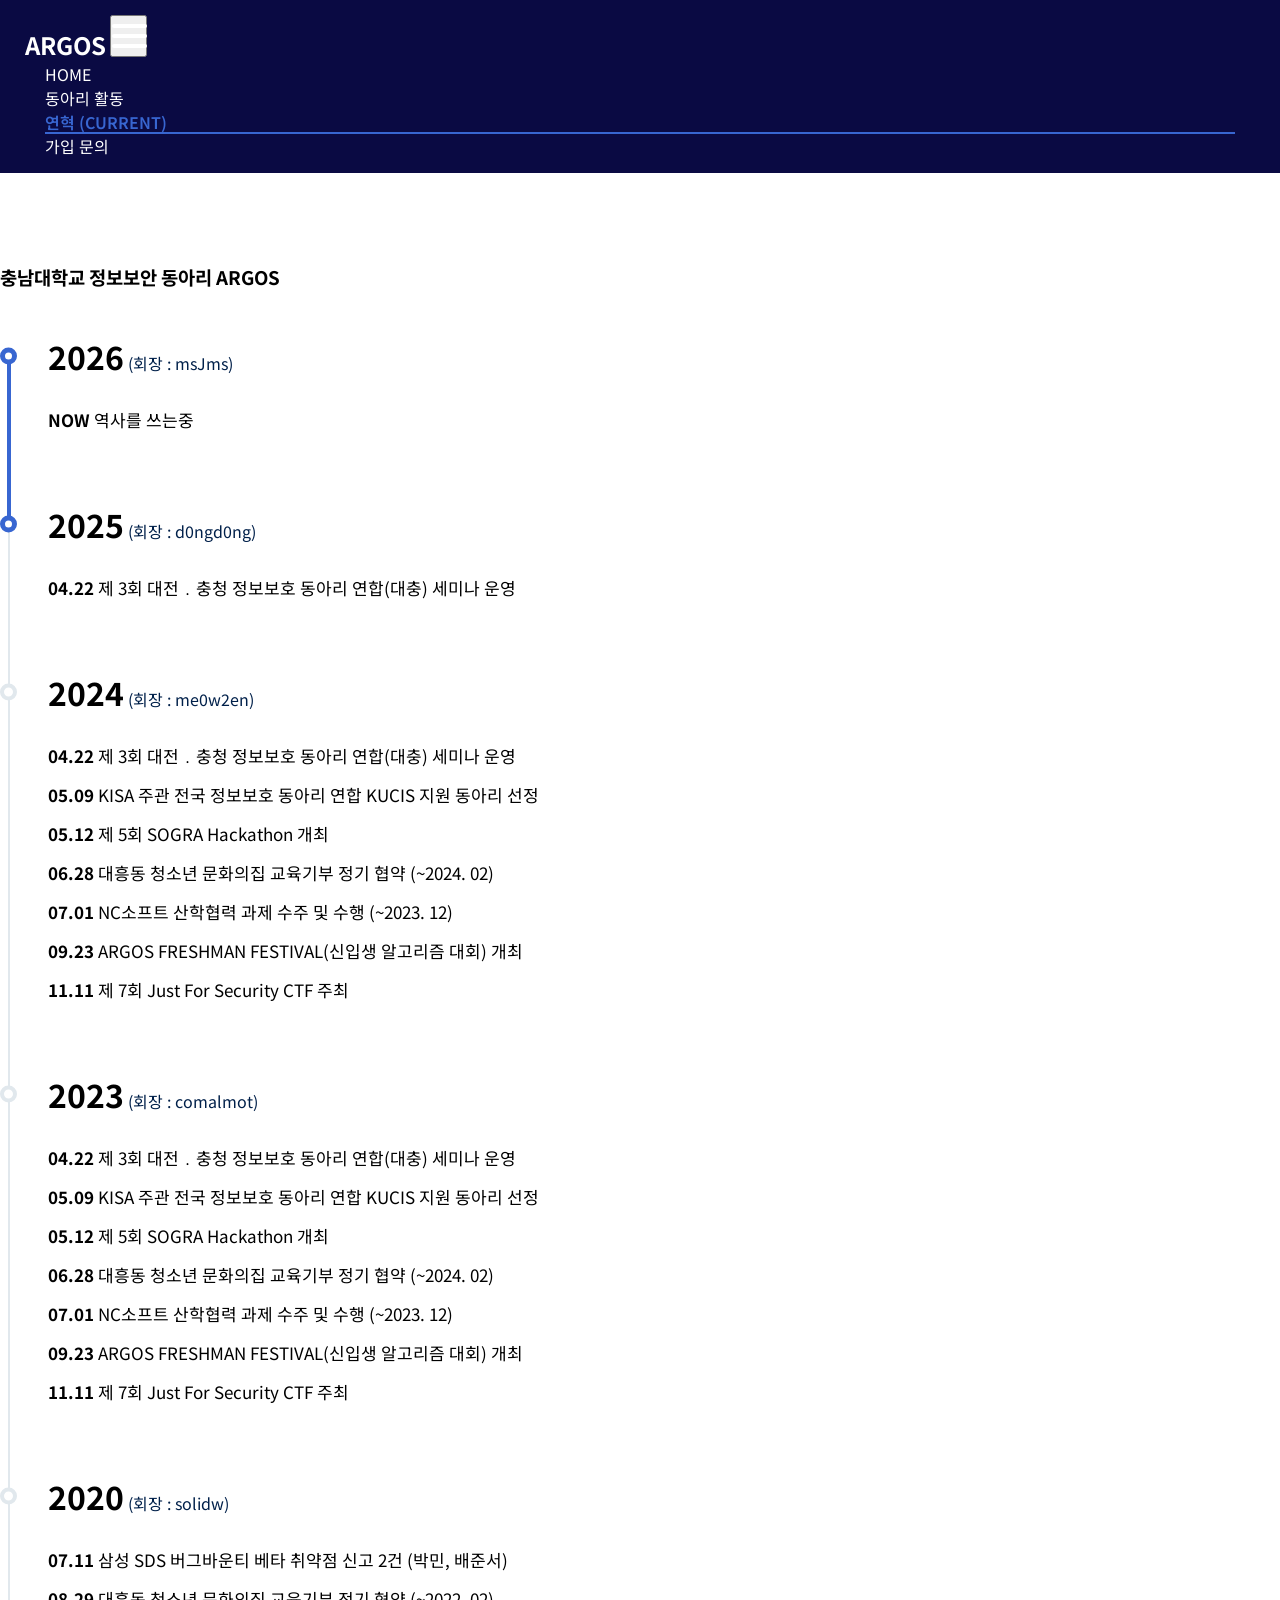
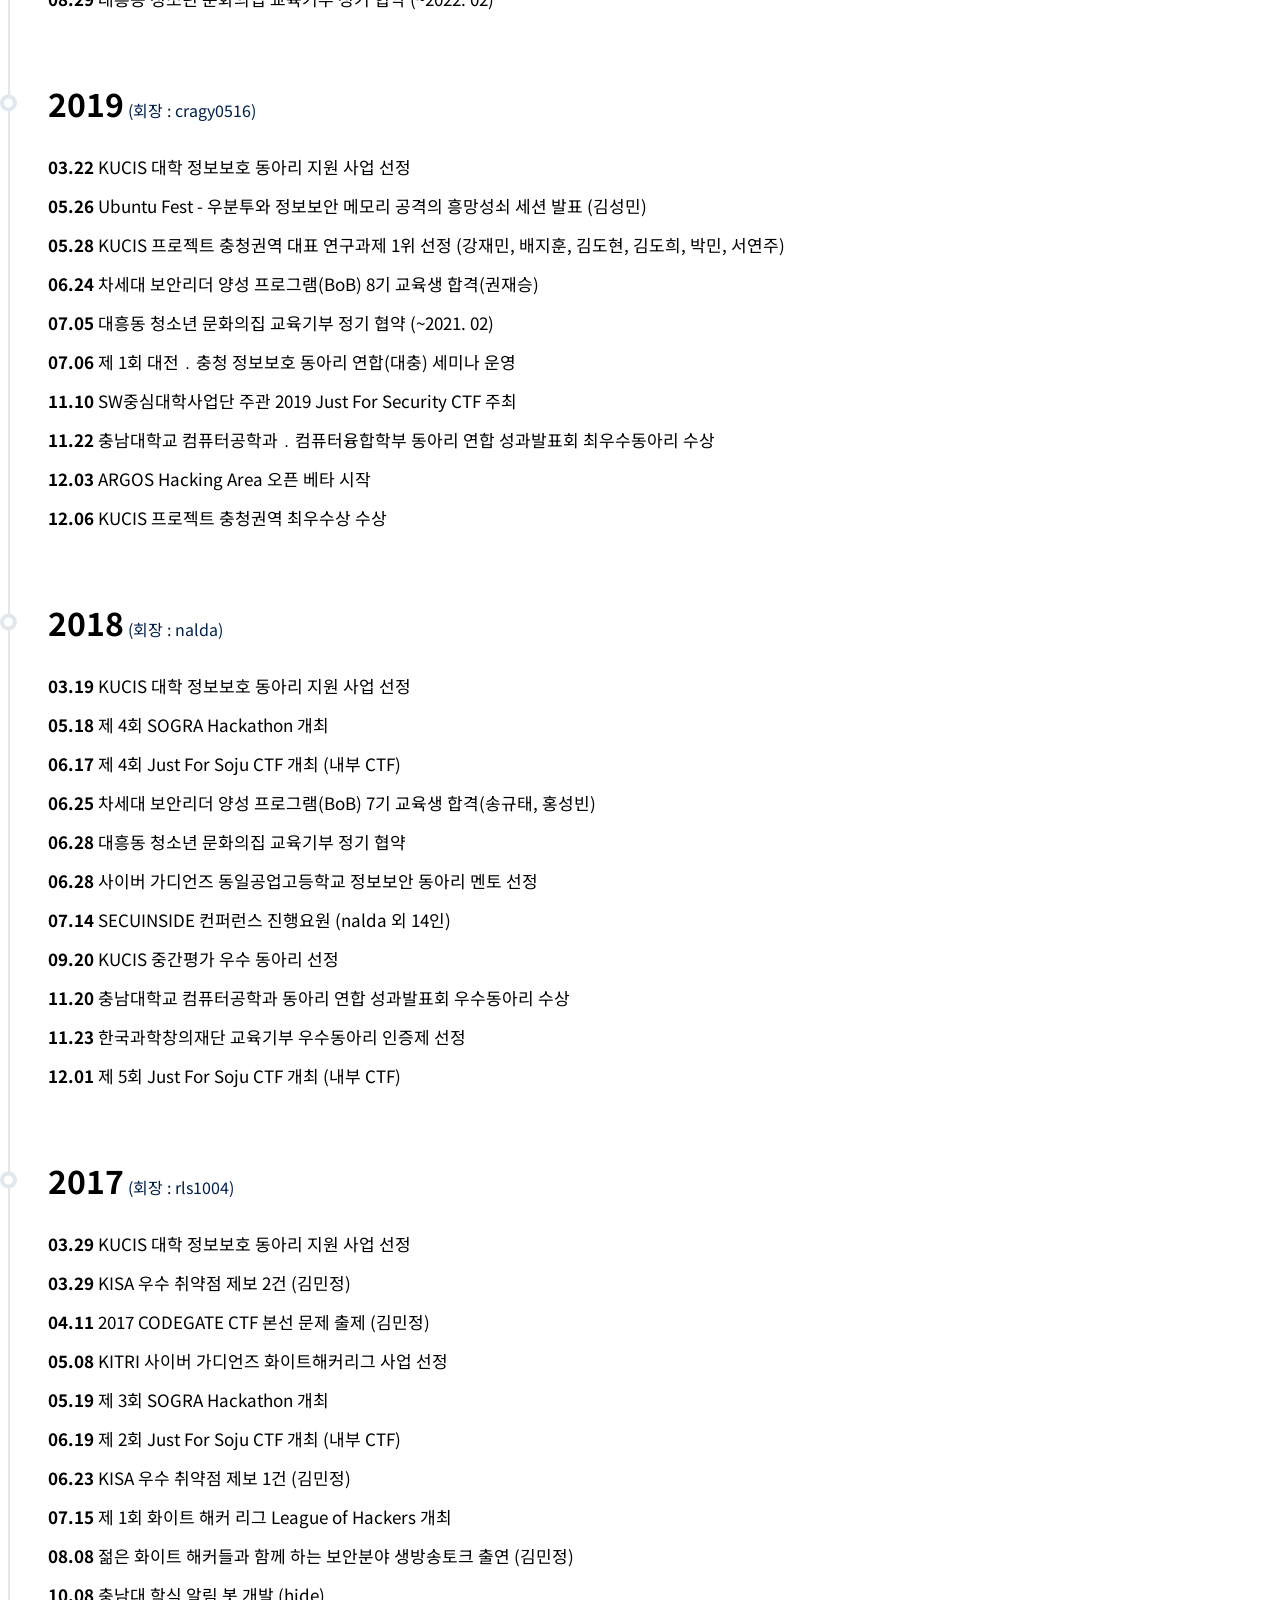
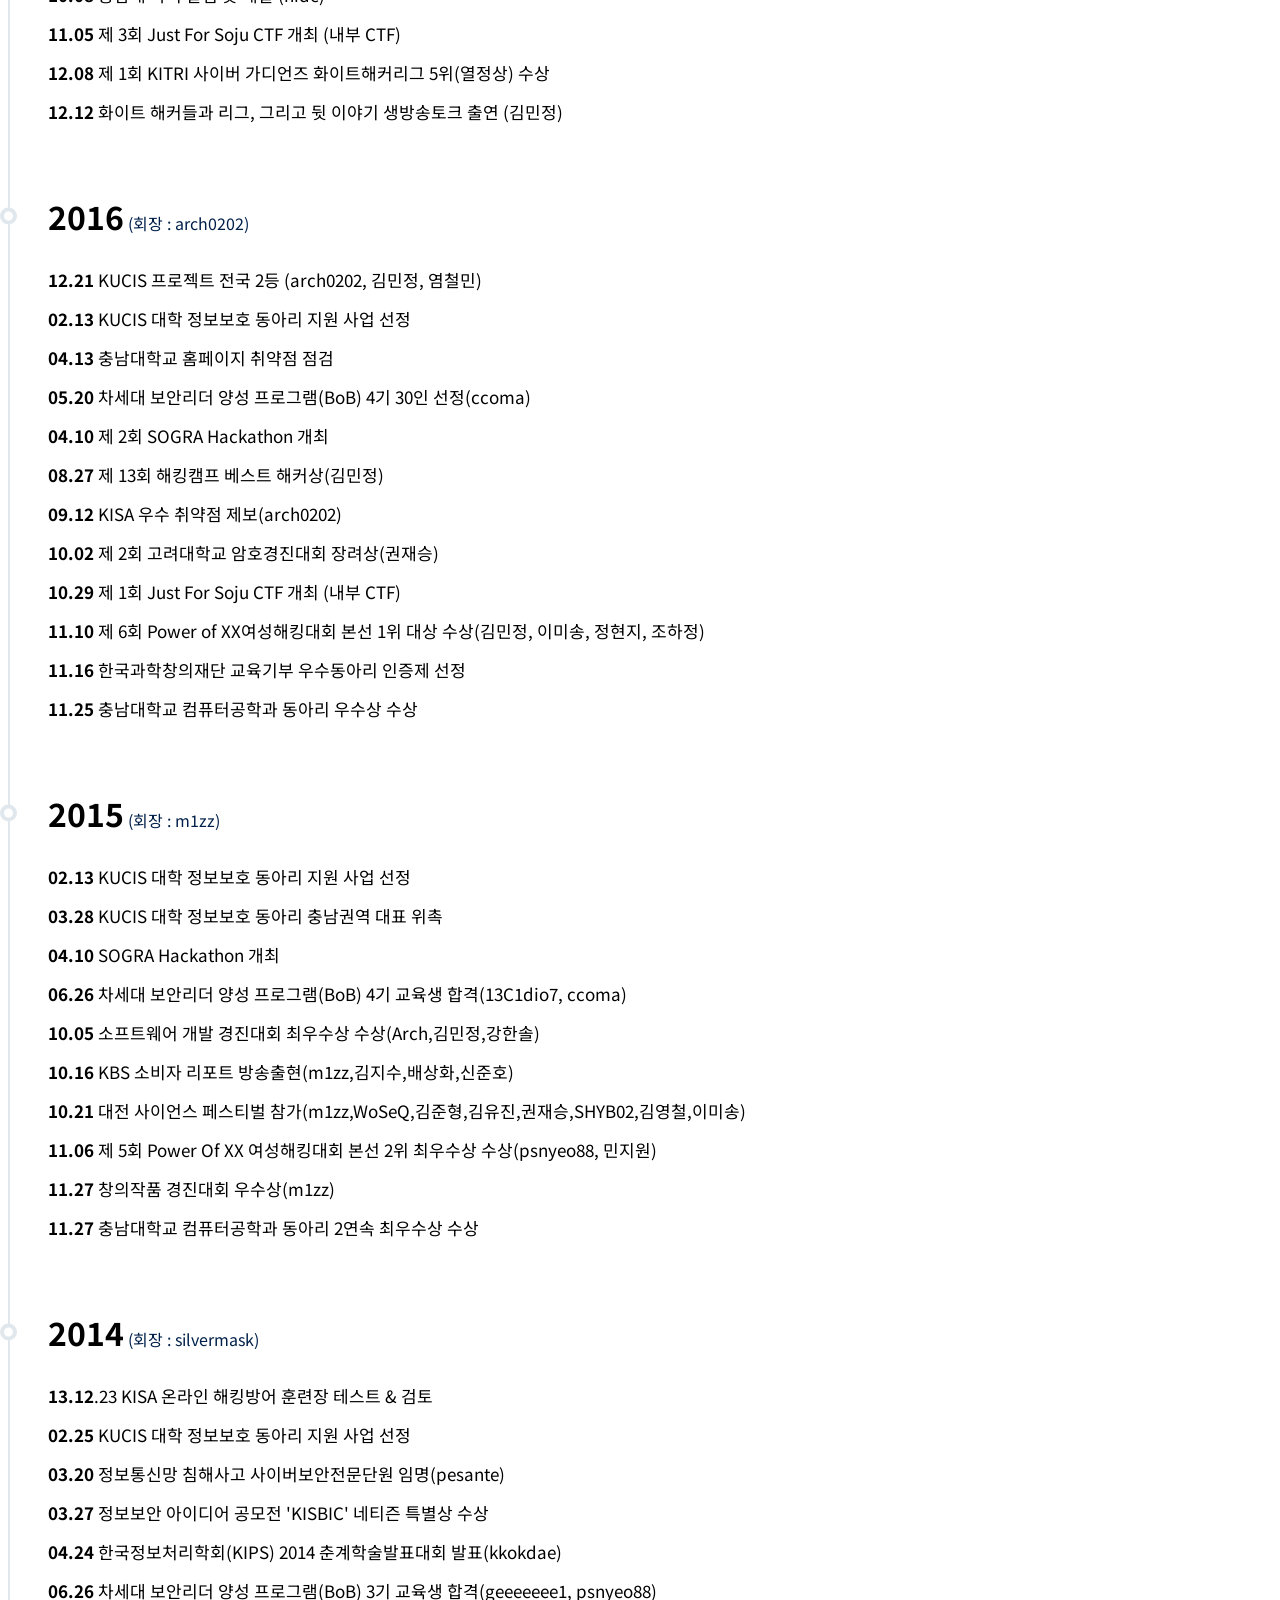
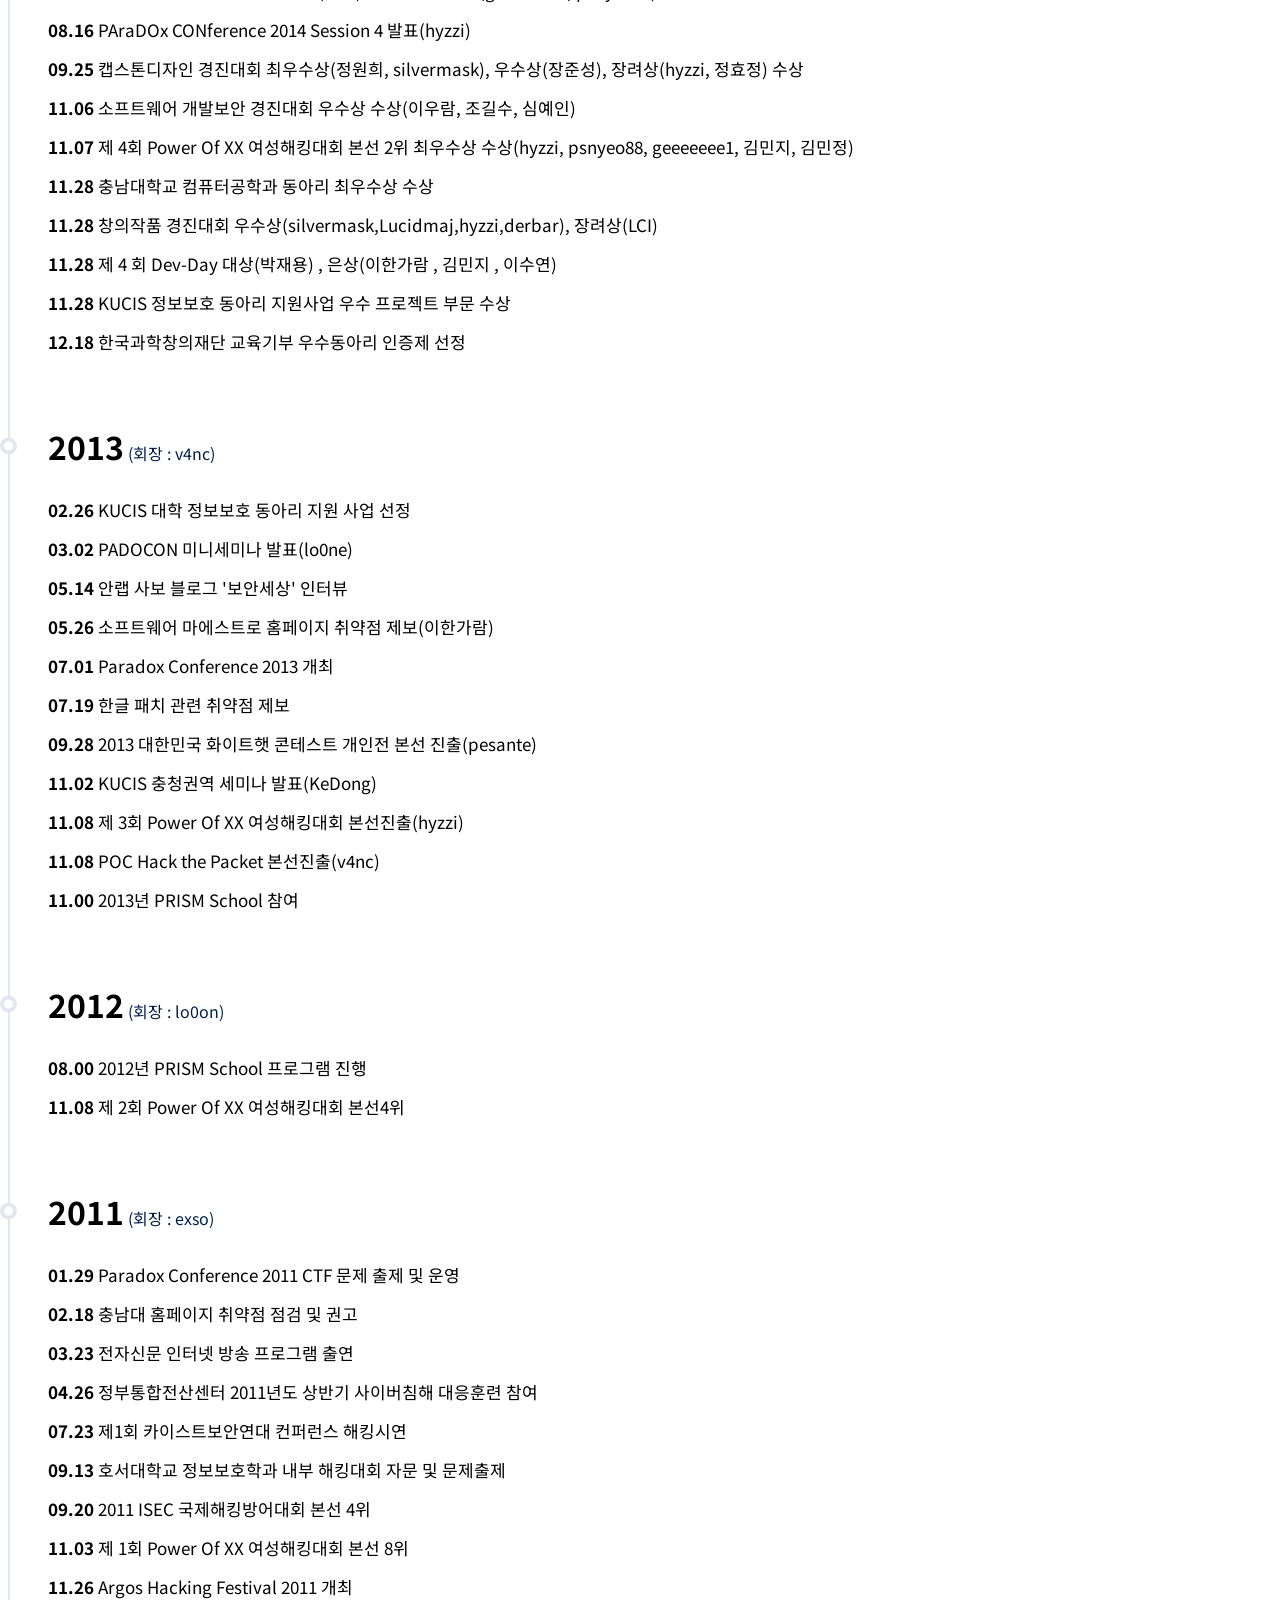
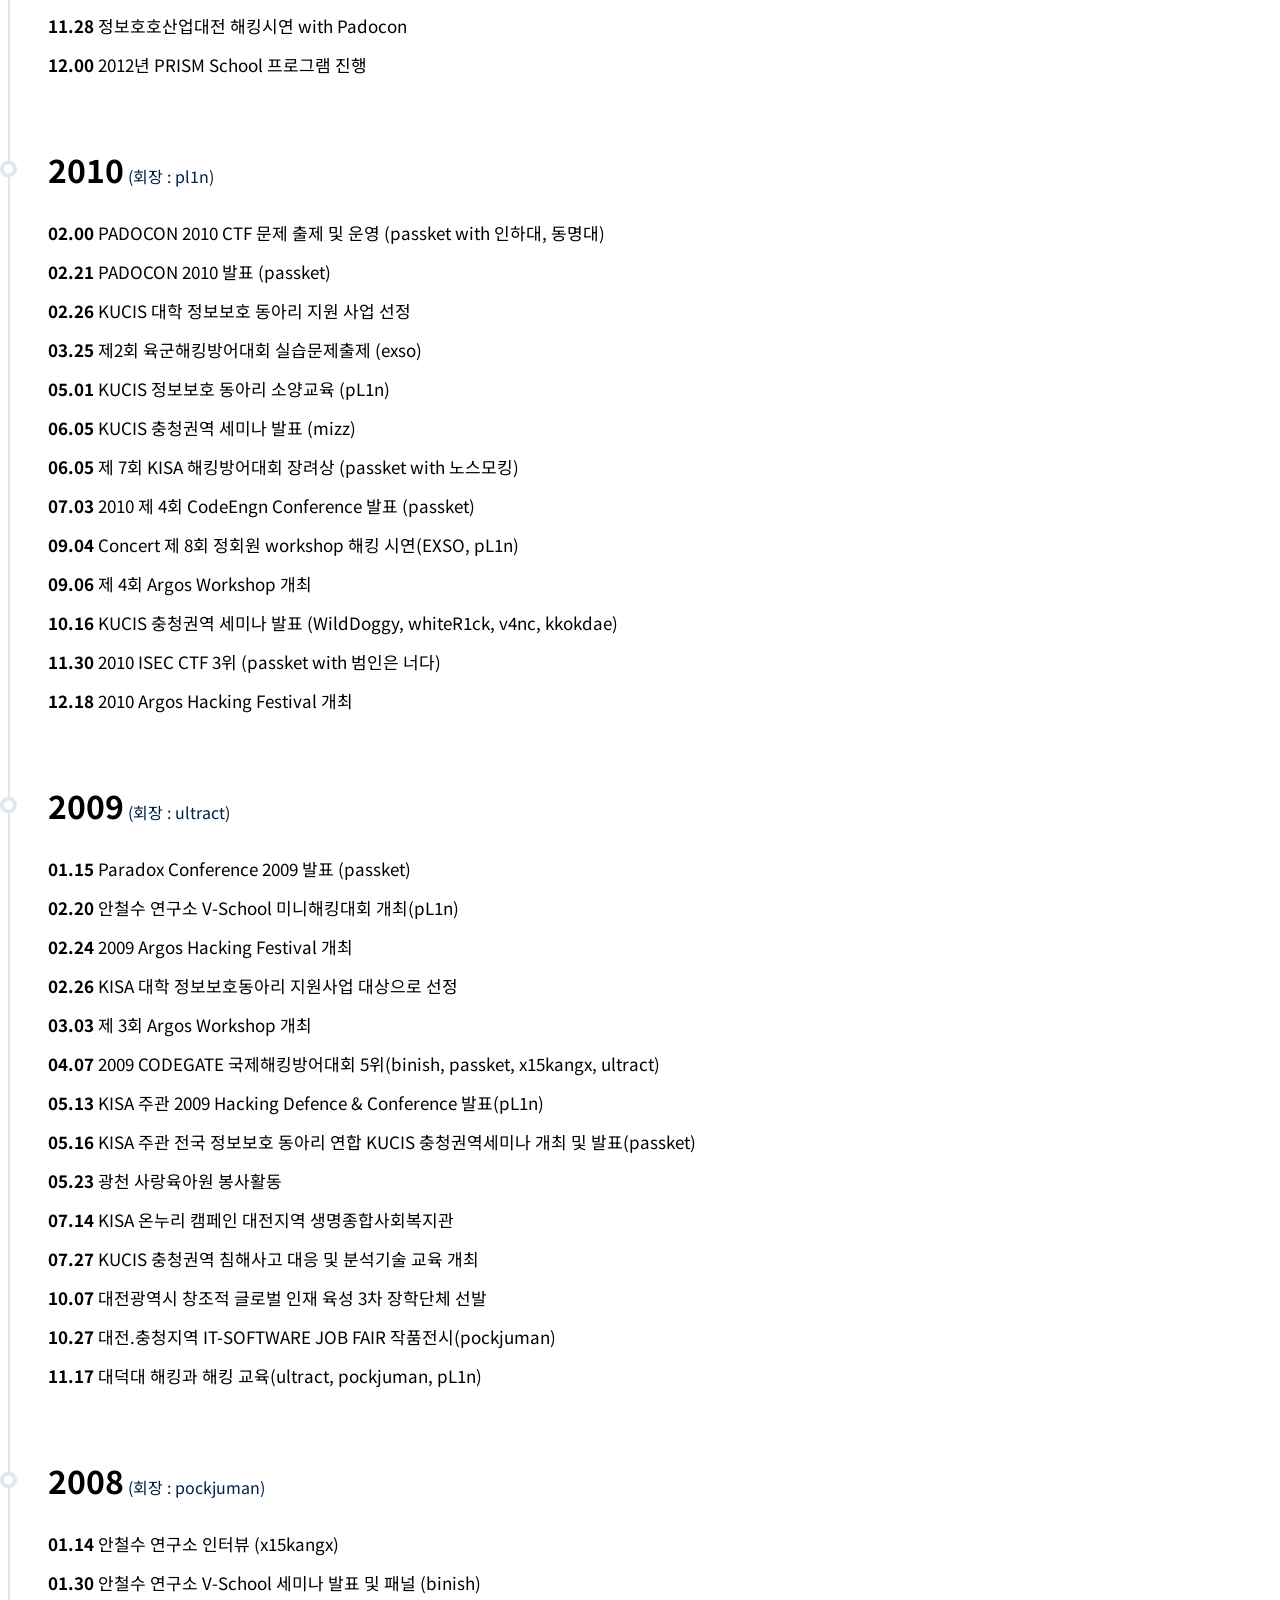
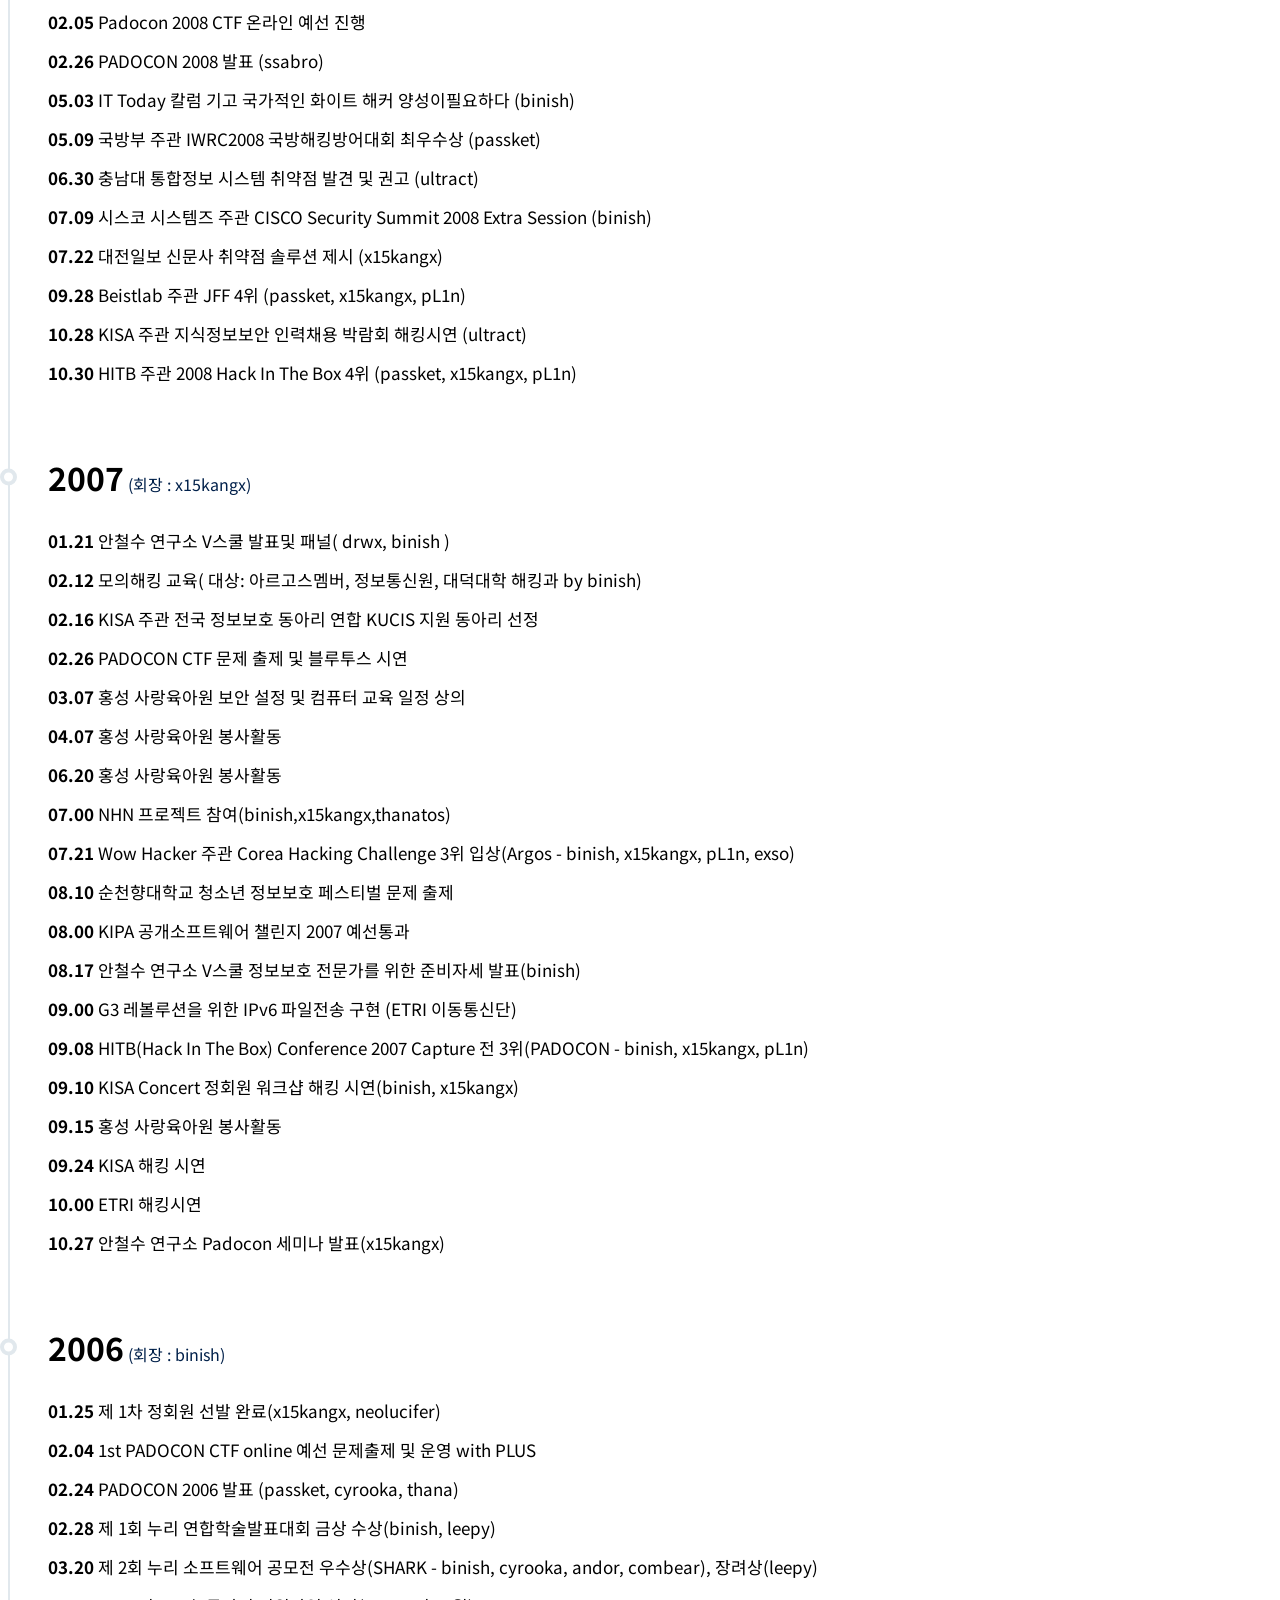
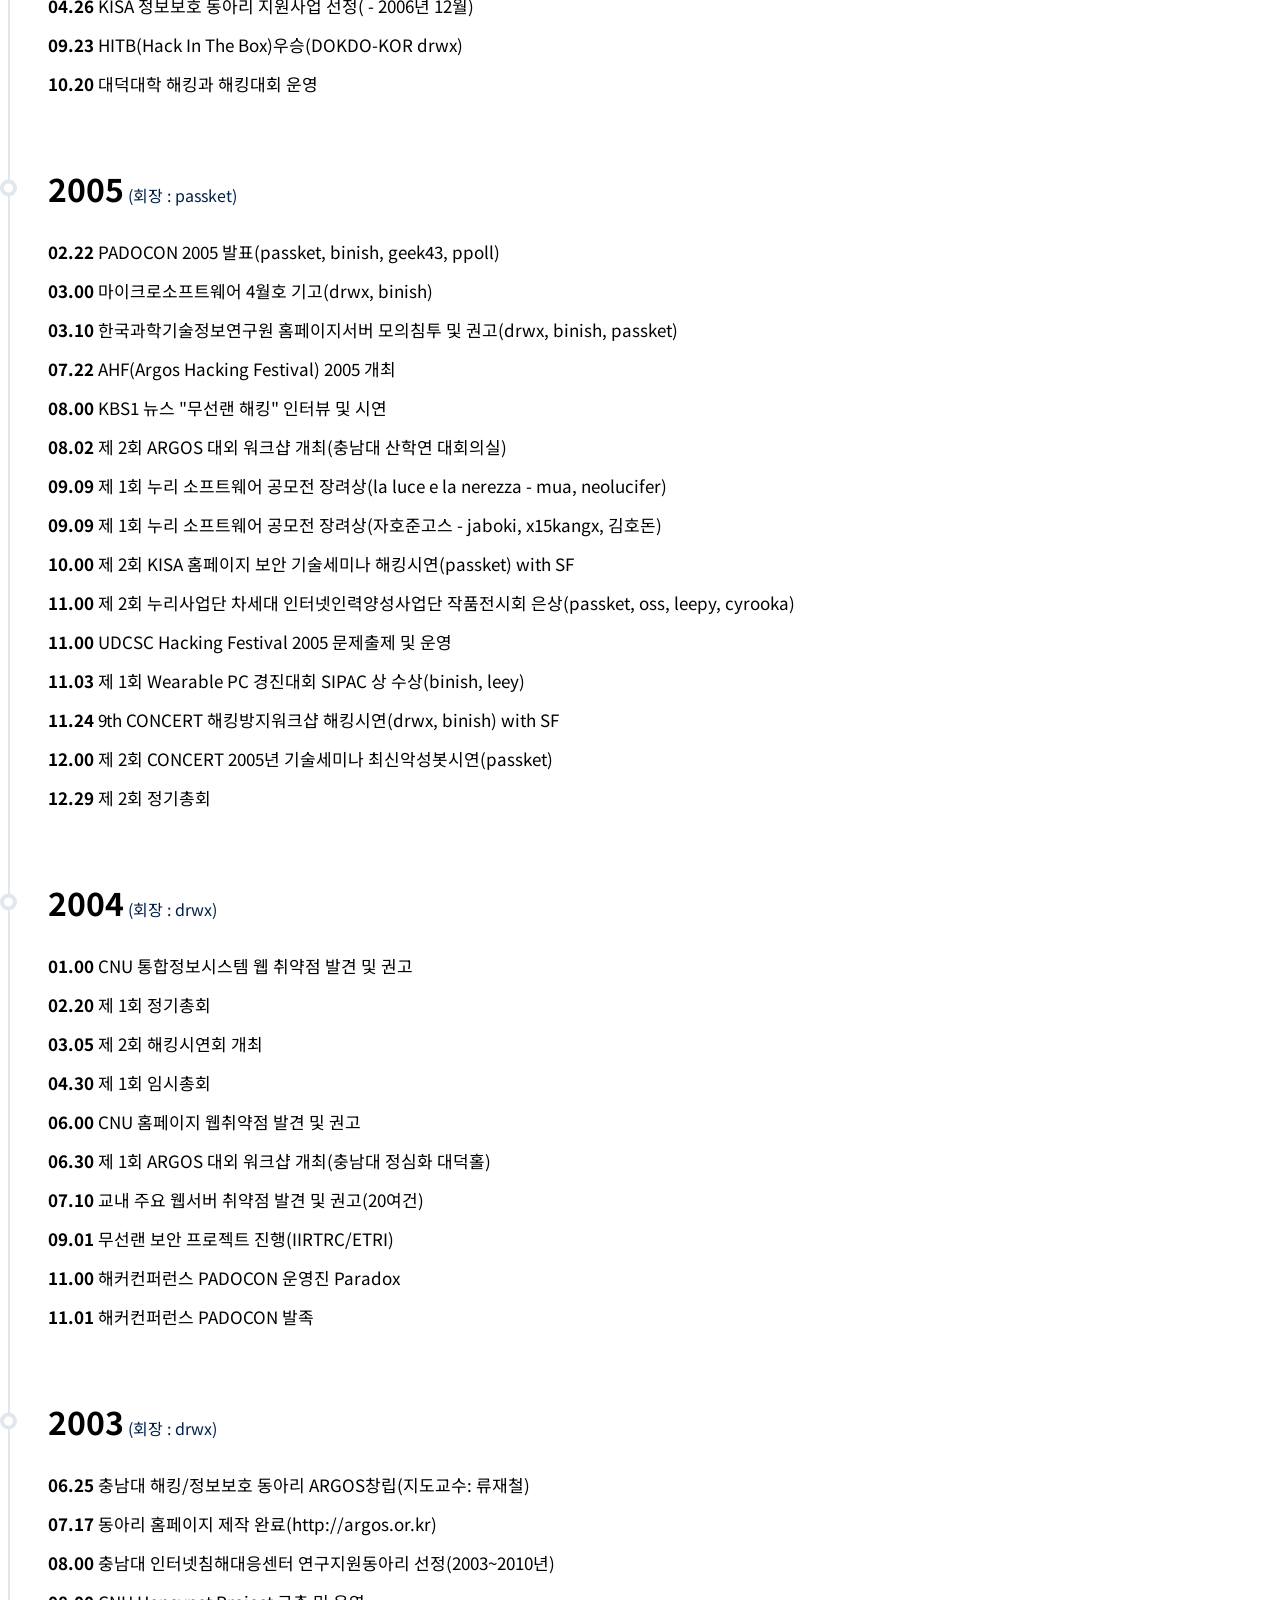
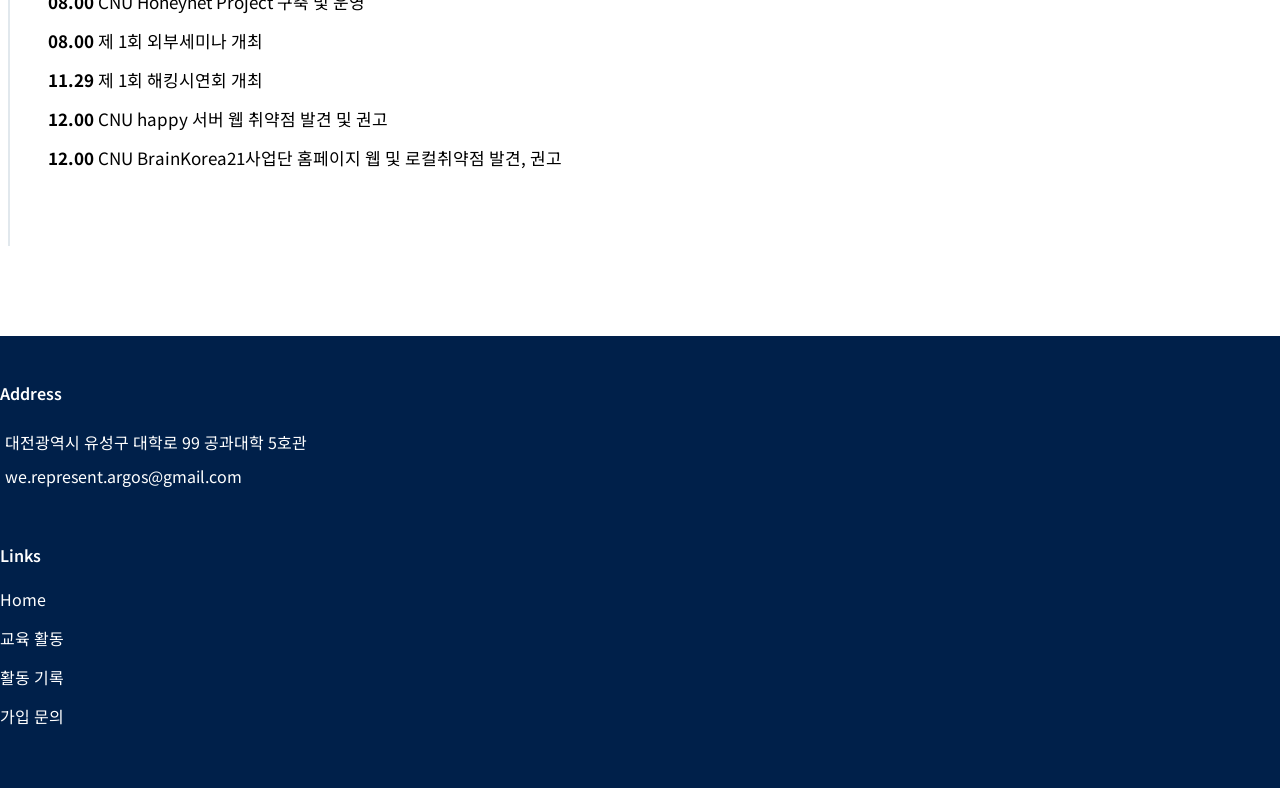
==== commit 4f3c09fe: "연혁 수정" ====
--- a/history.html
+++ b/history.html
@@ -2,57 +2,30 @@
 <html>
 
 <head>
-  <!-- Basic -->
   <meta charset="utf-8" />
   <meta http-equiv="X-UA-Compatible" content="IE=edge" />
-  <!-- Mobile Metas -->
   <meta name="viewport" content="width=device-width, initial-scale=1, shrink-to-fit=no" />
-  <!-- Site Metas -->
-  <meta name="keywords" content="" />
-  <meta name="description" content="" />
-  <meta name="author" content="" />
   <link rel="shortcut icon" href="https://cdn.jsdelivr.net/gh/4RG0S/2024-Spring-Homeless@main/images/logo_circle.png" type="">
 
   <title> History </title>
   <link rel="stylesheet" href="css/history.css">
 
-  <!-- bootstrap core css -->
   <link rel="stylesheet" type="text/css" href="css/bootstrap.css" />
-
-  <!-- fonts style -->
-  <link href="https://fonts.googleapis.com/css2?family=Noto+Sans+KR:wght@400;500;600;700&display=swap" rel="stylesheet">
-
-  <!--owl slider stylesheet -->
+  <link href="https://fonts.googleapis.com/css2?family=Roboto:wght@400;500;700;900&display=swap" rel="stylesheet">
   <link rel="stylesheet" type="text/css" href="https://cdnjs.cloudflare.com/ajax/libs/OwlCarousel2/2.3.4/assets/owl.carousel.min.css" />
-
-  <!-- font awesome style -->
   <link href="css/font-awesome.min.css" rel="stylesheet" />
-
-  <!-- Custom styles for this template -->
   <link href="css/style.css" rel="stylesheet" />
-  <!-- responsive style -->
   <link href="css/responsive.css" rel="stylesheet" />
-
 </head>
 
 <body class="sub_page">
 
   <div class="hero_area">
-
-    <div class="hero_bg_box">
-      <div class="bg_img_box">
-        <img src="images/hero-bg.png" alt="">
-      </div>
-    </div>
-
-    <!-- header section strats -->
     <header class="header_section">
       <div class="container-fluid">
         <nav class="navbar navbar-expand-lg custom_nav-container ">
           <a class="navbar-brand" href="index.html">
-            <span>
-              ARGOS
-            </span>
+            <span>ARGOS</span>
           </a>
 
           <button class="navbar-toggler" type="button" data-toggle="collapse" data-target="#navbarSupportedContent" aria-controls="navbarSupportedContent" aria-expanded="false" aria-label="Toggle navigation">
@@ -67,60 +40,60 @@
               <li class="nav-item">
                 <a class="nav-link" href="education.html">동아리 활동</a>
                 <ul>
-                  <li>
-                      <a href="seminar.html" class="nav-link">정기 세미나</a>
-                  </li>
-                  <li>
-                      <a href="hack.html" class="nav-link">해킹 시연회</a>
-                  </li>
-                  <li>
-                      <a href="hackathon.html" class="nav-link">SOGRA Hackathon</a>
-                  </li>
-              </ul>
+                  <li><a href="seminar.html" class="nav-link">정기 세미나</a></li>
+                  <li><a href="hack.html" class="nav-link">해킹 시연회</a></li>
+                  <li><a href="hackathon.html" class="nav-link">SOGRA Hackathon</a></li>
+                </ul>
               </li>
               <li class="nav-item active">
                 <a class="nav-link" href="history.html">연혁 <span class="sr-only">(current)</span></a>
               </li>
               <li class="nav-item">
-                <a class="nav-link" href="https://open.kakao.com/o/sIllhT5f">가입 문의</a>
+                <a class="nav-link" href="inquiry.html">가입 문의</a>
               </li>
-              <!-- <li class="nav-item">
-                <a class="nav-link" href="#"> <i class="fa fa-user" aria-hidden="true"></i> Login</a>
-              </li> -->
-              <!-- <form class="form-inline">
-                <button class="btn  my-2 my-sm-0 nav_search-btn" type="submit">
-                  <i class="fa fa-search" aria-hidden="true"></i>
-                </button>
-              </form> -->
             </ul>
           </div>
         </nav>
       </div>
     </header>
-    <!-- end header section -->
-  </div>
-
-  <!-- about section -->
-
-  <section style="background: white;"class="about_section layout_padding">
+    </div>
+
+  <section style="background: white;" class="about_section layout_padding">
     <div class="container">
       <div class="row">
         <div class="col-md-6">
-          <div style="color:black;"class="detail-box">
-            <h3>
-              충남대학교 정보보안 동아리 ARGOS
-            </h3>
-            <!-- <p>
-              세부 내용 추가 가능
-            </p> -->
+          <div style="color:black;" class="detail-box">
+            <h3>충남대학교 정보보안 동아리 ARGOS</h3>
           </div>
         </div>
       </div>
-      <div class="history" id="historySection">
-        <div class="history-line">
-          <div class="history-line-fill" id="historyLineFill"></div>
-        </div>
-        <div>
+      
+      <div class="history">
+        <div class="history-container">
+          <div class="line-bg"></div>
+          <div class="line-progress"></div>
+
+          <h2>2026</h2>
+          (회장 : msJms)
+          <ol>
+            <li><strong>NOW</strong> 역사를 쓰는중</li>
+          </ol>
+          <h2>2025</h2>
+          (회장 : d0ngd0ng)
+          <ol>
+            <li><strong>04.22</strong> 제 3회 대전﹒충청 정보보호 동아리 연합(대충) 세미나 운영</li>
+          </ol>
+          <h2>2024</h2>
+          (회장 : me0w2en)
+          <ol>
+            <li><strong>04.22</strong> 제 3회 대전﹒충청 정보보호 동아리 연합(대충) 세미나 운영</li>
+            <li><strong>05.09</strong> KISA 주관 전국 정보보호 동아리 연합 KUCIS 지원 동아리 선정</li>
+            <li><strong>05.12</strong> 제 5회 SOGRA Hackathon 개최</li>
+            <li><strong>06.28</strong> 대흥동 청소년 문화의집 교육기부 정기 협약 (~2024. 02)</li>
+            <li><strong>07.01</strong> NC소프트 산학협력 과제 수주 및 수행 (~2023. 12)</li>
+            <li><strong>09.23</strong> ARGOS FRESHMAN FESTIVAL(신입생 알고리즘 대회) 개최</li>
+            <li><strong>11.11</strong> 제 7회 Just For Security CTF 주최</li>
+          </ol>
           <h2>2023</h2>
           (회장 : comalmot)
           <ol>
@@ -159,7 +132,7 @@
             <li><strong>05.18</strong> 제 4회 SOGRA Hackathon 개최</li>
             <li><strong>06.17</strong> 제 4회 Just For Soju CTF 개최 (내부 CTF)</li>
             <li><strong>06.25</strong> 차세대 보안리더 양성 프로그램(BoB) 7기 교육생 합격(송규태, 홍성빈)</li>
-            <li><strong>06.28</strong> <a href="http://www.dtnews24.com/news/articleView.html?idxno=518586">대흥동 청소년 문화의집 교육기부 정기 협약</a></li>
+            <li><strong>06.28</strong> 대흥동 청소년 문화의집 교육기부 정기 협약</li>
             <li><strong>06.28</strong> 사이버 가디언즈 동일공업고등학교 정보보안 동아리 멘토 선정</li>
             <li><strong>07.14</strong> SECUINSIDE 컨퍼런스 진행요원 (nalda 외 14인)</li>
             <li><strong>09.20</strong> KUCIS 중간평가 우수 동아리 선정</li>
@@ -177,12 +150,12 @@
             <li><strong>05.19</strong> 제 3회 SOGRA Hackathon 개최</li>
             <li><strong>06.19</strong> 제 2회 Just For Soju CTF 개최 (내부 CTF)</li>
             <li><strong>06.23</strong> KISA 우수 취약점 제보 1건 (김민정)</li>
-            <li><strong>07.15</strong> <a href="https://www.facebook.com/LOH-ARGOS-101943037137359/">제 1회 화이트 해커 리그 League of Hackers 개최</a> <a href="https://www.youtube.com/watch?v=aym5U5BqPws">(동영상)</a></li>
-            <li><strong>08.08</strong><a href="https://talkit.tv/Event/1633/"> 젊은 화이트 해커들과 함께 하는 보안분야 생방송토크 출연 (김민정)</a></li>
+            <li><strong>07.15</strong> 제 1회 화이트 해커 리그 League of Hackers 개최</li>
+            <li><strong>08.08</strong> 젊은 화이트 해커들과 함께 하는 보안분야 생방송토크 출연 (김민정)</li>
             <li><strong>10.08</strong> 충남대 학식 알림 봇 개발 (hide)</li>
             <li><strong>11.05</strong> 제 3회 Just For Soju CTF 개최 (내부 CTF)</li>
             <li><strong>12.08</strong> 제 1회 KITRI 사이버 가디언즈 화이트해커리그 5위(열정상) 수상</li>
-            <li><strong>12.12</strong><a href="https://www.argos.or.kr/%5B12-08%5D%20%EC%A0%9C%201%ED%9A%8C%20KITRI%20%EC%82%AC%EC%9D%B4%EB%B2%84%20%EA%B0%80%EB%94%94%EC%96%B8%EC%A6%88%20%ED%99%94%EC%9D%B4%ED%8A%B8%ED%95%B4%EC%BB%A4%EB%A6%AC%EA%B7%B8%205%EC%9C%84%28%EC%97%B4%EC%A0%95%EC%83%81%29%20%EC%88%98%EC%83%81"> 화이트 해커들과 리그, 그리고 뒷 이야기 생방송토크 출연 (김민정)</a></li>
+            <li><strong>12.12</strong> 화이트 해커들과 리그, 그리고 뒷 이야기 생방송토크 출연 (김민정)</li>
           </ol>
           <h2>2016</h2>
           (회장 : arch0202) 
@@ -220,13 +193,13 @@
             <li><strong>13.12</strong>.23 KISA 온라인 해킹방어 훈련장 테스트 & 검토</li>
             <li><strong>02.25</strong> KUCIS 대학 정보보호 동아리 지원 사업 선정</li>
             <li><strong>03.20</strong> 정보통신망 침해사고 사이버보안전문단원 임명(pesante)</li>
-            <li><strong>03.27</strong> <a href="http://www.boannews.com/media/view.asp?idx=40359&skind=B">정보보안 아이디어 공모전 'KISBIC' 네티즌 특별상 수상(pesante, CrazyJANE, psnyeo88, geeeeeee1)</a></li>
+            <li><strong>03.27</strong> 정보보안 아이디어 공모전 'KISBIC' 네티즌 특별상 수상</li>
             <li><strong>04.24</strong> 한국정보처리학회(KIPS) 2014 춘계학술발표대회 발표(kkokdae)</li>
             <li><strong>06.26</strong> 차세대 보안리더 양성 프로그램(BoB) 3기 교육생 합격(geeeeeee1, psnyeo88)</li>
             <li><strong>08.16</strong> PAraDOx CONference 2014 Session 4 발표(hyzzi)</li>
             <li><strong>09.25</strong> 캡스톤디자인 경진대회 최우수상(정원희, silvermask), 우수상(장준성), 장려상(hyzzi, 정효정) 수상</li>
-            <li><strong>11.06</strong> <a href="http://www.boannews.com/media/view.asp?idx=43960&kind=2&search=title&find=%B3%BB%B3%E2%BA%CE%C5%CD+%C0%C7%B9%AB%C8%AD">소프트웨어 개발보안 경진대회 우수상 수상(이우람, 조길수, 심예인)</a></li>
-            <li><strong>11.07</strong> <a href="http://www.dailysecu.com/news_view.php?article_id=8121">제 4회 Power Of XX 여성해킹대회 본선 2위 최우수상 수상(hyzzi, psnyeo88, geeeeeee1, 김민지, 김민정)</a></li>
+            <li><strong>11.06</strong> 소프트웨어 개발보안 경진대회 우수상 수상(이우람, 조길수, 심예인)</li>
+            <li><strong>11.07</strong> 제 4회 Power Of XX 여성해킹대회 본선 2위 최우수상 수상(hyzzi, psnyeo88, geeeeeee1, 김민지, 김민정)</li>
             <li><strong>11.28</strong> 충남대학교 컴퓨터공학과 동아리 최우수상 수상</li>
             <li><strong>11.28</strong> 창의작품 경진대회 우수상(silvermask,Lucidmaj,hyzzi,derbar), 장려상(LCI)</li>
             <li><strong>11.28</strong> 제 4 회 Dev-Day 대상(박재용) , 은상(이한가람 , 김민지 , 이수연)</li>
@@ -312,13 +285,13 @@
             <li><strong>02.05</strong> Padocon 2008 CTF 온라인 예선 진행</li>
             <li><strong>02.26</strong> PADOCON 2008 발표 (ssabro)</li>
             <li><strong>05.03</strong> IT Today 칼럼 기고 국가적인 화이트 해커 양성이필요하다 (binish)</li>
-            <li><strong>05.09</strong> 국방부 주관 IWRC2008 국방해킹방어대회  최우수상 (passket)</li>
+            <li><strong>05.09</strong> 국방부 주관 IWRC2008 국방해킹방어대회 최우수상 (passket)</li>
             <li><strong>06.30</strong> 충남대 통합정보 시스템 취약점 발견 및 권고 (ultract)</li>
             <li><strong>07.09</strong> 시스코 시스템즈 주관 CISCO Security Summit 2008 Extra Session (binish)</li>
             <li><strong>07.22</strong> 대전일보 신문사 취약점 솔루션 제시 (x15kangx)</li>
             <li><strong>09.28</strong> Beistlab 주관 JFF 4위 (passket, x15kangx, pL1n)</li>
             <li><strong>10.28</strong> KISA 주관 지식정보보안 인력채용 박람회 해킹시연 (ultract)</li>
-            <li><strong>10.30</strong> HITB 주관 2008 Hack In The Box  4위 (passket, x15kangx, pL1n)</li>
+            <li><strong>10.30</strong> HITB 주관 2008 Hack In The Box 4위 (passket, x15kangx, pL1n)</li>
           </ol>
           <h2>2007</h2>
           (회장 : x15kangx)
@@ -336,7 +309,7 @@
             <li><strong>08.00</strong> KIPA 공개소프트웨어 챌린지 2007 예선통과</li>
             <li><strong>08.17</strong> 안철수 연구소 V스쿨 정보보호 전문가를 위한 준비자세 발표(binish)</li>
             <li><strong>09.00</strong> G3 레볼루션을 위한 IPv6 파일전송 구현 (ETRI 이동통신단)</li>
-            <li><strong>09.08</strong> HITB(Hack In The Box) Conference 2007 Capture The Flag 3위(PADOCON - binish, x15kangx, pL1n)</li>
+            <li><strong>09.08</strong> HITB(Hack In The Box) Conference 2007 Capture 전 3위(PADOCON - binish, x15kangx, pL1n)</li>
             <li><strong>09.10</strong> KISA Concert 정회원 워크샵 해킹 시연(binish, x15kangx)</li>
             <li><strong>09.15</strong> 홍성 사랑육아원 봉사활동</li>
             <li><strong>09.24</strong> KISA 해킹 시연</li>
@@ -359,11 +332,10 @@
           (회장 : passket)
           <ol>
             <li><strong>02.22</strong> PADOCON 2005 발표(passket, binish, geek43, ppoll)</li>
-            <li><strong>03.00</strong> 마이크로소프트웨어 4월호 기고(drwx, binish)
-            *Honeynet by drwx / 해커들의 무기, 해킹툴 by binish</li>
+            <li><strong>03.00</strong> 마이크로소프트웨어 4월호 기고(drwx, binish)</li>
             <li><strong>03.10</strong> 한국과학기술정보연구원 홈페이지서버 모의침투 및 권고(drwx, binish, passket)</li>
             <li><strong>07.22</strong> AHF(Argos Hacking Festival) 2005 개최</li>
-            <li><strong>08.00</strong> KBS1 뉴스 "무선랜 해킹" 인터뷰 및 시연 *KBS NEWS</li>
+            <li><strong>08.00</strong> KBS1 뉴스 "무선랜 해킹" 인터뷰 및 시연</li>
             <li><strong>08.02</strong> 제 2회 ARGOS 대외 워크샵 개최(충남대 산학연 대회의실)</li>
             <li><strong>09.09</strong> 제 1회 누리 소프트웨어 공모전 장려상(la luce e la nerezza - mua, neolucifer)</li>
             <li><strong>09.09</strong> 제 1회 누리 소프트웨어 공모전 장려상(자호준고스 - jaboki, x15kangx, 김호돈)</li>
@@ -406,57 +378,30 @@
     </div>
   </section>
 
-  <!-- end about section -->
-
-  <!-- info section -->
-
   <section class="info_section layout_padding2">
     <div class="container">
       <div class="row">
         <div class="col-md-6 col-lg-3 info_col">
           <div class="info_contact">
-            <h4>
-              Address
-            </h4>
+            <h4>Address</h4>
             <div class="contact_link_box">
-              <a href="https://map.naver.com/p/entry/place/21033930?c=15.00,0,0,0,dh" target="_blank" rel="noopener noreferrer">
-                <i class="fa fa-map-marker" aria-hidden="true"></i>
-                <span>
-                  대전광역시 유성구 대학로 99 공과대학 5호관
-                </span>
-              </a>
-              <a href="mailto:we.represent.argos@gmail.com">
-                <i class="fa fa-envelope" aria-hidden="true"></i>
-                <span>
-                  we.represent.argos@gmail.com
-                </span>
-              </a>
+              <a href=""><i class="fa fa-map-marker" aria-hidden="true"></i><span>대전광역시 유성구 대학로 99 공과대학 5호관</span></a>
+              <a href=""><i class="fa fa-envelope" aria-hidden="true"></i><span>we.represent.argos@gmail.com</span></a>
             </div>
           </div>
           <div class="info_social">
-            <a href="https://www.instagram.com/cnu_argos/" target="_blank" rel="noopener noreferrer" aria-label="인스타그램">
-              <i class="fa fa-instagram" aria-hidden="true"></i>
-            </a>
+            <a href=""><i class="fa fa-facebook" aria-hidden="true"></i></a>
+            <a href=""><i class="fa fa-instagram" aria-hidden="true"></i></a>
           </div>
         </div>
         <div class="col-md-6 col-lg-2 mx-auto info_col">
           <div class="info_link_box">
-            <h4>
-              Links
-            </h4>
+            <h4>Links</h4>
             <div class="info_links">
-              <a class="active" href="index.html">
-                Home
-              </a>
-              <a class="" href="education.html">
-                동아리 활동
-              </a>
-              <a class="" href="history.html">
-                연혁
-              </a>
-              <a class="" href="https://open.kakao.com/o/sIllhT5f">
-                가입 문의
-              </a>
+              <a class="active" href="index.html">Home</a>
+              <a class="" href="education.html">교육 활동</a>
+              <a class="" href="history.html">활동 기록</a>
+              <a class="" href="https://open.kakao.com/o/sIllhT5f">가입 문의</a>
             </div>
           </div>
         </div>
@@ -464,84 +409,48 @@
     </div>
   </section>
 
-  <!-- end info section -->
-
-  <!-- footer section -->
-  <section class="footer_section">
-    <div class="container">
-      <p>
-        &copy; <span id="displayYear"></span> All Rights Reserved By
-        <a href="https://html.design/">Free Html Templates</a>
-      </p>
-    </div>
-  </section>
-  <!-- footer section -->
-
-  <!-- jQery -->
+  <script>
+    document.addEventListener("DOMContentLoaded", function () {
+      const progressLine = document.querySelector('.line-progress');
+      const h2s = document.querySelectorAll('.history-container h2');
+      let isReady = false; // 파란 선 출발 대기용 플래그
+
+      // 파란 선 위치 업데이트 함수
+      function updateTimeline() {
+        if (!isReady) return; // 0.4초 전에는 스크롤해도 반응하지 않음
+
+        const triggerBottom = window.innerHeight * 0.6; 
+        let activeHeight = 0;
+
+        h2s.forEach((h2) => {
+          const rect = h2.getBoundingClientRect();
+          
+          if (rect.top < triggerBottom) {
+            h2.classList.add('active');
+            activeHeight = h2.offsetTop + (h2.offsetHeight / 2) - 10;
+          } else {
+            h2.classList.remove('active');
+          }
+        });
+
+        progressLine.style.height = activeHeight + 'px';
+      }
+
+      // 스크롤 이벤트 등록
+      window.addEventListener('scroll', updateTimeline);
+      
+      // 💡 핵심: 0.4초 뒤에 잠금을 풀고 파란 선 애니메이션 최초 실행
+      setTimeout(() => {
+        isReady = true;
+        updateTimeline();
+      }, 400);
+    });
+  </script>
+
   <script type="text/javascript" src="js/jquery-3.4.1.min.js"></script>
-  <!-- popper js -->
-  <script src="https://cdn.jsdelivr.net/npm/popper.js@1.16.0/dist/umd/popper.min.js" integrity="sha384-Q6E9RHvbIyZFJoft+2mJbHaEWldlvI9IOYy5n3zV9zzTtmI3UksdQRVvoxMfooAo" crossorigin="anonymous">
-  </script>
-  <!-- bootstrap js -->
+  <script src="https://cdn.jsdelivr.net/npm/popper.js@1.16.0/dist/umd/popper.min.js" integrity="sha384-Q6E9RHvbIyZFJoft+2mJbHaEWldlvI9IOYy5n3zV9zzTtmI3UksdQRVvoxMfooAo" crossorigin="anonymous"></script>
   <script type="text/javascript" src="js/bootstrap.js"></script>
-  <!-- owl slider -->
-  <script type="text/javascript" src="https://cdnjs.cloudflare.com/ajax/libs/OwlCarousel2/2.3.4/owl.carousel.min.js">
-  </script>
-  <!-- custom js -->
+  <script type="text/javascript" src="https://cdnjs.cloudflare.com/ajax/libs/OwlCarousel2/2.3.4/owl.carousel.min.js"></script>
   <script type="text/javascript" src="js/custom.js"></script>
-  <!-- 연혁 세로선: 각 연도마다 채워지도록, 처음엔 꽉 채워졌다가 맨 위 연도로 -->
-  <script>
-  (function(){
-    var section = document.getElementById("historySection");
-    var fill = document.getElementById("historyLineFill");
-    if (!section || !fill) return;
-    var h2s = section.querySelectorAll("h2");
-    var initialDone = false;
-    function getBlockBottoms() {
-      var scrollTop = window.pageYOffset || document.documentElement.scrollTop;
-      var sectionTop = section.getBoundingClientRect().top + scrollTop;
-      var sectionBottom = sectionTop + section.offsetHeight;
-      var bottoms = [];
-      for (var i = 0; i < h2s.length; i++) {
-        var next = h2s[i + 1];
-        var bottom = next ? (next.getBoundingClientRect().top + scrollTop) : sectionBottom;
-        bottoms.push({ top: h2s[i].getBoundingClientRect().top + scrollTop, bottom: bottom });
-      }
-      return { sectionTop: sectionTop, sectionH: section.offsetHeight, bottoms: bottoms };
-    }
-    function update() {
-      var scrollTop = window.pageYOffset || document.documentElement.scrollTop;
-      var vh = window.innerHeight;
-      var ref = scrollTop + vh * 0.4;
-      var data = getBlockBottoms();
-      var activeIdx = -1;
-      for (var i = 0; i < data.bottoms.length; i++) {
-        if (ref >= data.bottoms[i].top) activeIdx = i;
-      }
-      var pct = 0;
-      if (activeIdx >= 0) {
-        var blockBottom = data.bottoms[activeIdx].bottom;
-        pct = ((blockBottom - data.sectionTop) / data.sectionH) * 100;
-      }
-      pct = Math.max(0, Math.min(100, pct));
-      if (!initialDone) {
-        initialDone = true;
-        setTimeout(function() { fill.style.setProperty("--pct", pct); }, 50);
-      } else {
-        fill.style.setProperty("--pct", pct);
-      }
-    }
-    window.addEventListener("scroll", update);
-    window.addEventListener("resize", update);
-    fill.style.setProperty("--pct", "100");
-    setTimeout(update, 1350);
-  })();
-  </script>
-  <!-- Google Map -->
-  <script src="https://maps.googleapis.com/maps/api/js?key=AIzaSyCh39n5U-4IoWpsVGUHWdqB6puEkhRLdmI&callback=myMap">
-  </script>
-  <!-- End Google Map -->
-
 </body>
-
 </html>
--- a/css/history.css
+++ b/css/history.css
@@ -1,76 +1,78 @@
-/* 연혁 타임라인 */
-.history { margin-top: 50px; list-style: none; position: relative; }
-.history * { box-sizing: border-box; }
+* { padding: 0; margin: 0; list-style: none;}
+body { padding: 0px;}
 
-/* 날짜 숫자 제거 */
-.history li strong { display: none; }
+.history { margin-top: 50px; }
 
-.history h2 {
-  position: relative;
-  font-size: 32px;
-  color: #00204a;
-  line-height: 1;
-}
-.history h2::before {
-  content: "";
-  position: absolute;
-  left: -48px;
-  top: 50%;
-  width: 17px;
-  height: 17px;
-  border-radius: 100%;
-  background: #fff;
-  border: 5px solid #3866d1;
-  transform: translateY(-50%);
-  box-sizing: border-box;
-}
-.history > div:last-child {
-  position: relative;
-  padding: 0 0 0 48px;
+/* 선이 기준점을 잡을 수 있도록 relative 부여 */
+.history-container { 
+  position: relative; 
+  padding: 0 0 0 48px; 
 }
 
-/* 1. 페이지 진입 시 자동으로 끝까지 스르륵 내려가는 얇은 가이드 선 */
-.history-line::before {
-  content: "";
+/* 1. 얇은 배경 선 (페이지 로드 시 즉시 빠르게 내려감) */
+.line-bg {
   position: absolute;
-  left: 0;
-  top: 25px;
+  left: 7.5px; /* 원 중앙(8.5px)에 정확히 맞춤 */
+  top: 10px;
   width: 2px;
-  height: 0;
-  background: #a3abc8;
-  z-index: 0;
-  animation: historyDrawLine 1.2s ease-in-out 0.1s forwards;
-}
-
-@keyframes historyDrawLine {
-  0% { height: 0; }
-  100% { height: calc(100% - 25px); }
-}
-
-/* 2. 스크롤에 맞게 색칠되는 세로선 */
-.history-line {
-  position: absolute;
-  left: 8px;
-  top: 10px;
-  bottom: 0;
-  width: 2px;
-  z-index: 0;
-}
-.history-line-fill {
-  position: absolute;
-  left: 0;
-  top: 25px; /* 가이드 선과 동일 시작점 */
-  width: 100%;
-  height: calc(var(--pct, 0) * (100% - 25px) / 100);
-  background: #3866d1;
-  transition: height 0.4s ease-out;
+  height: 0; /* 애니메이션 시작 전 높이 */
+  background: #e1e8ed; /* 흰색 배경에 보이도록 연한 회색 */
+  animation: dropLine 0.6s cubic-bezier(0.1, 0.9, 0.2, 1) forwards; 
   z-index: 1;
 }
 
+/* 배경 선 그리기 애니메이션 (scale 대신 확실하게 height로 변경) */
+@keyframes dropLine {
+  0% { height: 0; }
+  100% { height: calc(100% - 10px); }
+}
+
+/* 2. 두꺼운 진행 선 (스크롤 시 0.4초 뒤 단번에 원까지 뻗어나감) */
+.line-progress {
+  position: absolute;
+  left: 6.5px; /* 4px로 두꺼워지므로 중앙축을 맞추기 위해 1px 이동 */
+  top: 10px;
+  width: 4px;
+  height: 0; 
+  background: #3866d1; /* ARGOS 파란색 */
+  /* 선이 중간에 안 멈추고 꽉 차게 점프하는 핵심 (ease-out) */
+  transition: height 0.4s ease-out; 
+  z-index: 2;
+}
+
+/* 3. 연도별 동그라미 (h2) */
+.history h2 { 
+  position: relative; 
+  font-size: 32px; 
+  color: black; 
+  line-height: 1; 
+  z-index: 3; /* 선보다 원이 위로 올라오게 설정 */
+  display: inline-block; 
+  background: white; /* 선이 원을 뚫고 지나가 보이지 않게 가림 */
+}
+
+/* 동그라미 기본 상태 (회색 테두리) */
+.history h2:before { 
+  content: ""; 
+  position: absolute; 
+  left: -48px; 
+  top: 50%; 
+  width: 17px; 
+  height: 17px; 
+  border-radius: 100%; 
+  background: white; 
+  border: 4px solid #e1e8ed; 
+  transform: translateY(-50%);
+  box-sizing: border-box;
+  transition: border-color 0.4s ease, border-width 0.2s ease;
+}
+
+/* 스크롤이 닿았을 때 (파란색 테두리로 활성화) */
+.history h2.active:before {
+  border-color: #3866d1;
+  border-width: 5px;
+}
+
+/* 텍스트 여백 설정 */
 .history ol { padding: 20px 0 74px; }
-.history li {
-  font-size: 17px;
-  color: #333;
-  line-height: 29px;
-  margin-top: 10px;
-}+.history li { font-size: 17px; color: black; line-height: 29px; margin-top: 10px; }
--- a/css/style.css
+++ b/css/style.css
@@ -5,18 +5,18 @@
   scroll-behavior: smooth;
 }
 
-/* 섹션 전환 모션: 스크롤 내리면 각 섹션이 올라오는 듯한 모션 */
-.section-reveal {
-  will-change: transform, opacity;
-  transition: opacity 0.6s ease-out, transform 0.6s ease-out;
-}
-.section-reveal.section-reveal--hidden {
-  opacity: 0 !important;
-  transform: translateY(50px) !important;
-}
-.section-reveal.is-visible {
-  opacity: 1 !important;
-  transform: translateY(0) !important;
+/* =========================================
+   동아리 소개 애니메이션 (묵직하고 느리게, 최초 1회)
+========================================= */
+.reveal-dramatic {
+  opacity: 0;
+  transform: translateY(150px);
+  transition: opacity 1.5s ease-out, transform 1.8s cubic-bezier(0.1, 1, 0.3, 1);
+  will-change: opacity, transform;
+}
+.reveal-dramatic.is-visible {
+  opacity: 1;
+  transform: translateY(0);
 }
 
 body {
@@ -115,9 +115,9 @@
   -webkit-box-direction: normal;
       -ms-flex-direction: column;
           flex-direction: column;
-  padding-top: 70px;
-}
-
+}
+
+/* (히어로 배경 이미지 코드는 기존과 동일하게 유지) */
 .hero_area .hero_bg_box {
   position: absolute;
   top: 0;
@@ -149,27 +149,28 @@
 
 .sub_page .hero_area {
   min-height: auto;
-  background: linear-gradient(130deg, #231a6f, #0f054c);
+  padding: 0px 0;
+  background: #0a0a43;
 }
 
 .sub_page .hero_area .hero_bg_box {
   display: none;
 }
 
+/* 💡 핵심: 상단바를 투명하게 만들고 고정을 풂 */
 .header_section {
-  position: fixed;
-  top: 0;
-  left: 0;
-  right: 0;
+  width: 100%;
   z-index: 1030;
+  padding: 5px 0; /* 옛날처럼 여유 있는 두께로 원상복구 */
+  background-color: transparent; /* 배경을 완전히 투명하게 뚫어버림 */
+  
+  /* 기존에 있던 position: fixed; 와 top:0; 등은 삭제했습니다 */
+}
+
+/* 서브페이지(연혁, 문의 등) 상단바는 이미지가 없으므로 남색 유지 */
+.sub_page .header_section {
   padding: 15px 0;
-  background: linear-gradient(165deg, #00204a 0%, #0a2d5c 50%, #00204a 100%);
-  -webkit-transition: box-shadow 0.2s ease;
-  transition: box-shadow 0.2s ease;
-}
-
-.sub_page .header_section {
-  background: linear-gradient(165deg, #00204a 0%, #0a2d5c 50%, #00204a 100%);
+  background: #0a0a43;
 }
 
 .header_section .container-fluid {
@@ -191,149 +192,127 @@
   margin-left: auto;
 }
 
+/* =========================================
+   1. 기본 메뉴 부드러운 언더라인 효과 복구
+========================================= */
+.custom_nav-container .navbar-nav .nav-item { 
+  position: relative; 
+}
+
 .custom_nav-container .navbar-nav .nav-item .nav-link {
-  padding: 5px 20px;
-  color: #ffffff;
+  padding: 5px 20px; 
+  color: #ffffff; 
+  text-align: center; 
+  text-transform: uppercase;
+  border-radius: 5px; 
+  transition: all 0.3s;
+}
+
+/* 밑줄 기본 상태 (가운데에 점처럼 숨어있음) */
+.custom_nav-container .navbar-nav .nav-item .nav-link::after {
+  content: ""; 
+  position: absolute; 
+  bottom: 0; 
+  left: 50%; 
+  width: 0; 
+  height: 2px;
+  background: #3866d1; 
+  transform: translateX(-50%); 
+  transition: width 0.3s ease-in-out;
+}
+
+/* 마우스 올렸을 때 파란 글자 + 밑줄 쫙 늘어남 */
+.custom_nav-container .navbar-nav .nav-item:hover .nav-link, 
+.custom_nav-container .navbar-nav .nav-item.active .nav-link { 
+  color: #3866d1; 
+}
+.custom_nav-container .navbar-nav .nav-item:hover .nav-link::after,
+.custom_nav-container .navbar-nav .nav-item.active .nav-link::after { 
+  width: calc(100% - 40px); 
+}
+.custom_nav-container .navbar-nav .nav-item.active .nav-link { 
+  font-weight: 600; 
+}
+
+.custom_nav-container .nav_search-btn { width: 35px; height: 35px; padding: 0; border: none; color: #ffffff; }
+.custom_nav-container .nav_search-btn:hover { color: #3866d1; }
+.custom_nav-container .navbar-toggler { outline: none; padding: 0; width: 37px; height: 42px; -webkit-transition: all 0.3s; transition: all 0.3s; }
+.custom_nav-container .navbar-toggler span { display: block; width: 35px; height: 4px; background-color: #ffffff; margin: 7px 0; -webkit-transition: all 0.3s; transition: all 0.3s; position: relative; border-radius: 5px; }
+.custom_nav-container .navbar-toggler span::before, .custom_nav-container .navbar-toggler span::after { content: ""; position: absolute; left: 0; height: 100%; width: 100%; background-color: #ffffff; top: -10px; border-radius: 5px; -webkit-transition: all 0.3s; transition: all 0.3s; }
+.custom_nav-container .navbar-toggler span::after { top: 10px; }
+.custom_nav-container .navbar-toggler[aria-expanded="true"] { -webkit-transform: rotate(360deg); transform: rotate(360deg); }
+.custom_nav-container .navbar-toggler[aria-expanded="true"] span { -webkit-transform: rotate(45deg); transform: rotate(45deg); }
+.custom_nav-container .navbar-toggler[aria-expanded="true"] span::before, .custom_nav-container .navbar-toggler[aria-expanded="true"] span::after { -webkit-transform: rotate(90deg); transform: rotate(90deg); top: 0; }
+
+
+/* =========================================
+   2. 하위 메뉴(드롭다운) 반투명 글래스모피즘 복구
+========================================= */
+.navbar-nav .nav-item ul {
+  visibility: hidden;
+  opacity: 0;
+  position: absolute;
+  top: 100%;
+  left: 50%;
+  transform: translate(-50%, 15px); /* 살짝 아래에서 대기 */
+  
+  background-color: rgba(10, 10, 67, 0.95); /* ARGOS 남색 베이스 반투명 */
+  backdrop-filter: blur(10px);
+  -webkit-backdrop-filter: blur(10px);
+  
+  list-style-type: none;
+  padding: 10px 0;
+  margin: 0;
+  width: max-content;
+  min-width: 160px;
   text-align: center;
-  text-transform: uppercase;
-  border-radius: 5px;
-  -webkit-transition: all 0.3s;
-  transition: all 0.3s;
-}
-
-.custom_nav-container .navbar-nav .nav-item:hover .nav-link, .custom_nav-container .navbar-nav .nav-item.active .nav-link {
-  color: #3866d1;
-}
-
-.custom_nav-container .navbar-nav .nav-item.active .nav-link {
-  font-weight: 600;
-}
-
-.custom_nav-container .nav_search-btn {
-  width: 35px;
-  height: 35px;
-  padding: 0;
-  border: none;
-  color: #ffffff;
-}
-
-.custom_nav-container .nav_search-btn:hover {
-  color: #3866d1;
-}
-
-.custom_nav-container .navbar-toggler {
-  outline: none;
-}
-
-.custom_nav-container .navbar-toggler {
-  padding: 0;
-  width: 37px;
-  height: 42px;
-  -webkit-transition: all 0.3s;
-  transition: all 0.3s;
-}
-
-.custom_nav-container .navbar-toggler span {
-  display: block;
-  width: 35px;
-  height: 4px;
-  background-color: #ffffff;
-  margin: 7px 0;
-  -webkit-transition: all 0.3s;
-  transition: all 0.3s;
-  position: relative;
-  border-radius: 5px;
-  transition: all 0.3s;
-}
-
-.custom_nav-container .navbar-toggler span::before, .custom_nav-container .navbar-toggler span::after {
-  content: "";
+  border-radius: 12px;
+  box-shadow: 0 15px 35px rgba(0,0,0,0.2);
+  border: 1px solid rgba(255,255,255,0.08);
+  z-index: 999;
+  
+  transition: all 0.3s cubic-bezier(0.25, 0.8, 0.25, 1);
+}
+
+/* 마우스 내릴 때 창이 사라지는 문제 해결 (투명한 다리 생성) */
+.navbar-nav .nav-item ul::before {
+  content: '';
   position: absolute;
+  top: -20px;
   left: 0;
-  height: 100%;
   width: 100%;
-  background-color: #ffffff;
-  top: -10px;
-  border-radius: 5px;
-  -webkit-transition: all 0.3s;
-  transition: all 0.3s;
-}
-
-.custom_nav-container .navbar-toggler span::after {
-  top: 10px;
-}
-
-.custom_nav-container .navbar-toggler[aria-expanded="true"] {
-  -webkit-transform: rotate(360deg);
-          transform: rotate(360deg);
-}
-
-.custom_nav-container .navbar-toggler[aria-expanded="true"] span {
-  -webkit-transform: rotate(45deg);
-          transform: rotate(45deg);
-}
-
-.custom_nav-container .navbar-toggler[aria-expanded="true"] span::before, .custom_nav-container .navbar-toggler[aria-expanded="true"] span::after {
-  -webkit-transform: rotate(90deg);
-          transform: rotate(90deg);
-  top: 0;
-}
-
-/* 하위 메뉴 css - 상단 배너와 같은 톤, 부모 메뉴 아래 중앙 정렬 */
-
-.navbar-nav .nav-item {
-  position: relative;
-}
-
-.navbar-nav .nav-item ul,
-.navbar-nav .nav-item.active ul {
-  display: none;
-  position: absolute;
-  left: 50%;
-  -webkit-transform: translateX(-50%);
-          transform: translateX(-50%);
-  top: 100%;
-  margin-top: 2px;
-  background: linear-gradient(165deg, #00204a 0%, #0a2d5c 100%);
-  list-style-type: none;
-  padding: 12px 0 10px 0;
-  margin-left: 0;
-  width: auto;
-  min-width: 180px;
-  text-align: center;
-  border-radius: 0 0 8px 8px;
-  box-shadow: 0 8px 20px rgba(0, 32, 74, 0.4);
-}
-
-.navbar-nav .nav-item ul li a,
-.navbar-nav .nav-item.active ul li a {
-  color: #00204a;
-}
-
-.navbar-nav .nav-item ul li a:hover,
-.navbar-nav .nav-item.active ul li a:hover {
-  color: #00204a;
-}
-
-.navbar-nav .nav-item ul li a.nav-link,
-.navbar-nav .nav-item.active ul li a.nav-link {
-  color: #fff !important;
-  padding: 5px 20px !important;
-  text-transform: uppercase !important;
-  border-radius: 5px !important;
-  -webkit-transition: all 0.3s !important;
-  transition: all 0.3s !important;
-}
-
+  height: 20px;
+}
+
+/* 마우스를 올렸을 때 드롭다운 등장 */
 .navbar-nav .nav-item:hover ul,
-.navbar-nav .nav-item.active:hover ul,
-.navbar-nav .nav-item.active ul {
-  display: block;
-}
-
-.navbar-nav .nav-item ul li a.nav-link:hover,
-.navbar-nav .nav-item.active ul li a.nav-link:hover {
-  color: #3866d1 !important;
+.navbar-nav .nav-item.active:hover ul { 
+  visibility: visible;
+  opacity: 1;
+  transform: translate(-50%, 5px); /* 위로 살짝 올라오며 안착 */
+}
+
+/* 드롭다운 안의 개별 메뉴 디자인 */
+.navbar-nav .nav-item ul li a.nav-link { 
+  color: #e0e0e0 !important; 
+  padding: 10px 20px !important; 
+  text-transform: uppercase !important; 
+  border-radius: 8px !important; 
+  transition: all 0.2s ease !important;
+  font-size: 14px;
+  margin: 0 10px;
+  display: block; 
+}
+
+/* 드롭다운 하위 메뉴 호버 시 박스 배경색 변경 */
+.navbar-nav .nav-item ul li a.nav-link:hover { 
+  color: #ffffff !important; 
+  background-color: rgba(255, 255, 255, 0.1) !important; 
+}
+
+/* 하위 메뉴에는 파란색 밑줄 안 생기게 차단 */
+.custom_nav-container .navbar-nav .nav-item ul li a.nav-link::after {
+  display: none !important;
 }
 
 /*end header section*/
@@ -369,12 +348,12 @@
 
 .slider_section .detail-box .slider_subtitle {
   color: #ffffff;
-  font-size: 1.1rem;
+  font-size: 1.4rem;
   font-weight: 500;
 }
 
 .slider_section .detail-box h1 {
-  font-size: 3rem;
+  font-size: 7rem;
   font-weight: bold;
   text-transform: uppercase;
   margin-bottom: 15px;
@@ -540,14 +519,14 @@
   display: block;
   height: 100%;
   padding: 0;
-  background: #ffffff;
-  border: 1px solid rgba(0, 32, 74, 0.08);
+  background: #ffffff; 
+  border: 1px solid #e1e8ed; 
   border-radius: 16px;
   text-align: center;
-  color: #00204a;
+  color: #001c3d; 
   text-decoration: none;
   overflow: hidden;
-  box-shadow: 0 4px 20px rgba(0, 32, 74, 0.06);
+  box-shadow: 0 4px 6px rgba(0, 0, 0, 0.05); 
   -webkit-transition: all 0.3s ease;
   transition: all 0.3s ease;
 }
@@ -1004,6 +983,70 @@
 
 .activity_section .box p {
   margin-bottom: 0;
+}
+
+.tc-wrap { margin-top: 34px; display: flex; justify-content: center; }
+
+.tc-stage {
+  position: relative; 
+  width: 100%;
+  height: clamp(450px, 55vh, 600px); 
+  border-radius: 32px; 
+  overflow: hidden; 
+  background: rgba(255, 255, 255, 0.05) !important; 
+  backdrop-filter: blur(15px);
+  -webkit-backdrop-filter: blur(15px);
+  border: 1px solid rgba(255, 255, 255, 0.1); 
+  box-shadow: 0 25px 50px rgba(0, 0, 0, 0.3);
+  user-select: none; touch-action: pan-y; perspective: 1400px;
+}
+
+.tc-bg { position: absolute; inset: -30%; background-size: cover; background-position: center; filter: blur(18px) saturate(1.1); transform: scale(1.15); opacity: 0.55; z-index: 0; }
+.tc-bg:after { content: ""; position: absolute; inset: 0; background: linear-gradient(180deg, rgba(7,26,51,0.35) 0%, rgba(7,26,51,0.55) 45%, rgba(7,26,51,0.80) 100%); }
+
+.tc-cards { position: absolute; inset: 0; display: flex; align-items: center; justify-content: center; z-index: 1; }
+
+.tc-card {
+  position: absolute; 
+  width: min(800px, 80%); 
+  height: calc(100% - 100px); 
+  max-height: 420px; 
+  
+  border-radius: 26px; 
+  overflow: hidden; 
+  transform-style: preserve-3d; 
+  box-shadow: 0 20px 60px rgba(0,0,0,0.5); 
+  border: 1px solid rgba(255,255,255,0.12); 
+  background: rgba(255,255,255,0.06); 
+  will-change: transform, filter, opacity; 
+  pointer-events: none;  
+  transition: transform 0.4s cubic-bezier(0.2, 0.8, 0.2, 1), filter 0.4s ease, opacity 0.4s ease;
+}
+.tc-card.is-active { pointer-events: auto; }
+.tc-media { width: 100%; height: 100%; object-fit: cover; display: block; transform: scale(1.02); }
+
+.tc-overlay { position: absolute; left: 0; right: 0; bottom: 0; padding: 25px 25px 20px; color: #fff; background: linear-gradient(180deg, rgba(0,0,0,0) 0%, rgba(0,0,0,0.22) 18%, rgba(0,0,0,0.65) 100%); }
+.tc-pill { display: inline-block; padding: 6px 12px; border-radius: 999px; font-size: 12px; font-weight: 800; letter-spacing: .04em; background: rgba(255,255,255,0.14); border: 1px solid rgba(255,255,255,0.18); }
+.tc-title { margin-top: 10px; margin-bottom: 6px; font-size: clamp(22px, 1.6vw, 28px); font-weight: 900; color: #fff; }
+.tc-desc { margin: 0 0 10px; font-size: clamp(14px, 1.05vw, 17px); color: rgba(255,255,255,0.80); line-height: 1.5; }
+.tc-tags { display: flex; flex-wrap: wrap; gap: 8px; margin-bottom: 10px; }
+.tc-tags span { font-size: 12px; padding: 6px 10px; border-radius: 999px; background: rgba(255,255,255,0.12); border: 1px solid rgba(255,255,255,0.16); color: rgba(255,255,255,0.82); }
+.tc-link { font-weight: 900; color: #9fe7ff; text-decoration: none; position: relative; z-index: 2; }
+.tc-link:hover { text-decoration: underline; }
+
+.tc-controls { position: absolute; left: 20px; right: 20px; top: 50%; transform: translateY(-50%); display: flex; justify-content: space-between; align-items: center; z-index: 9999; pointer-events: none; }
+.tc-controls > button { pointer-events: auto; }
+.tc-arrow { width: 32px; height: 160px; border-radius: 999px; background: rgba(255,255,255,0.08); border: 1px solid rgba(255,255,255,0.12); color: #fff; display: grid; place-items: center; padding: 0; cursor: pointer; transition: transform .12s ease, background .12s ease, border-color .12s ease; }
+.tc-arrow svg { width: 18px; height: 18px; pointer-events: none; }
+.tc-arrow:hover { background: rgba(255,255,255,0.14); border-color: rgba(255,255,255,0.2); transform: translateY(-1px); }
+.tc-hint { position: absolute; left: 0; right: 0; bottom: 14px; text-align: center; font-size: 12px; color: rgba(255,255,255,0.5); z-index: 9999; pointer-events: none; }
+
+@media (max-width: 767px) { 
+  .activity_taskchanger { padding-bottom: 60px; }
+  .tc-stage { width: 100%; height: 480px; border-radius: 20px; }
+  .tc-card { width: min(580px, 88%); height: 320px; border-radius: 18px; } 
+  .tc-arrow { width: 28px; height: 28px; border-radius: 5px; } 
+  .tc-arrow svg { width: 12px; height: 12px; } 
 }
 
 .info_section {
